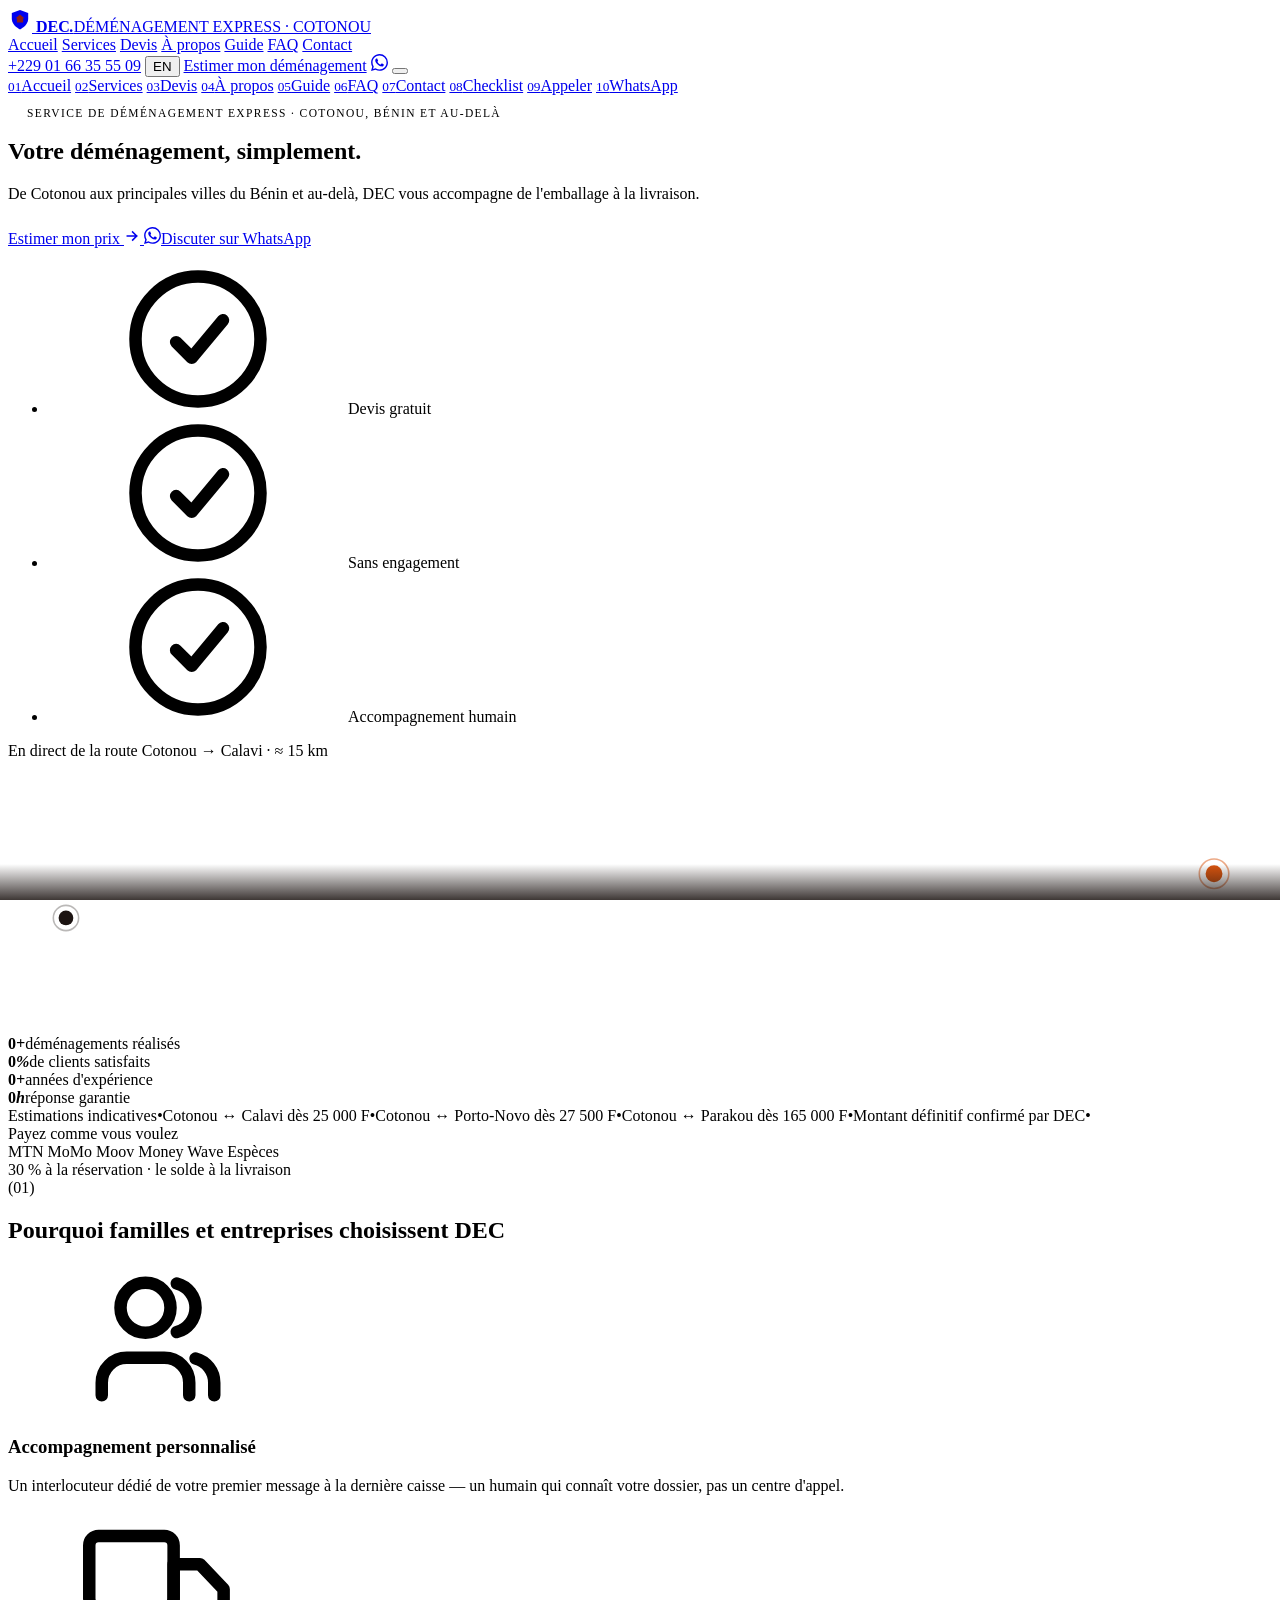
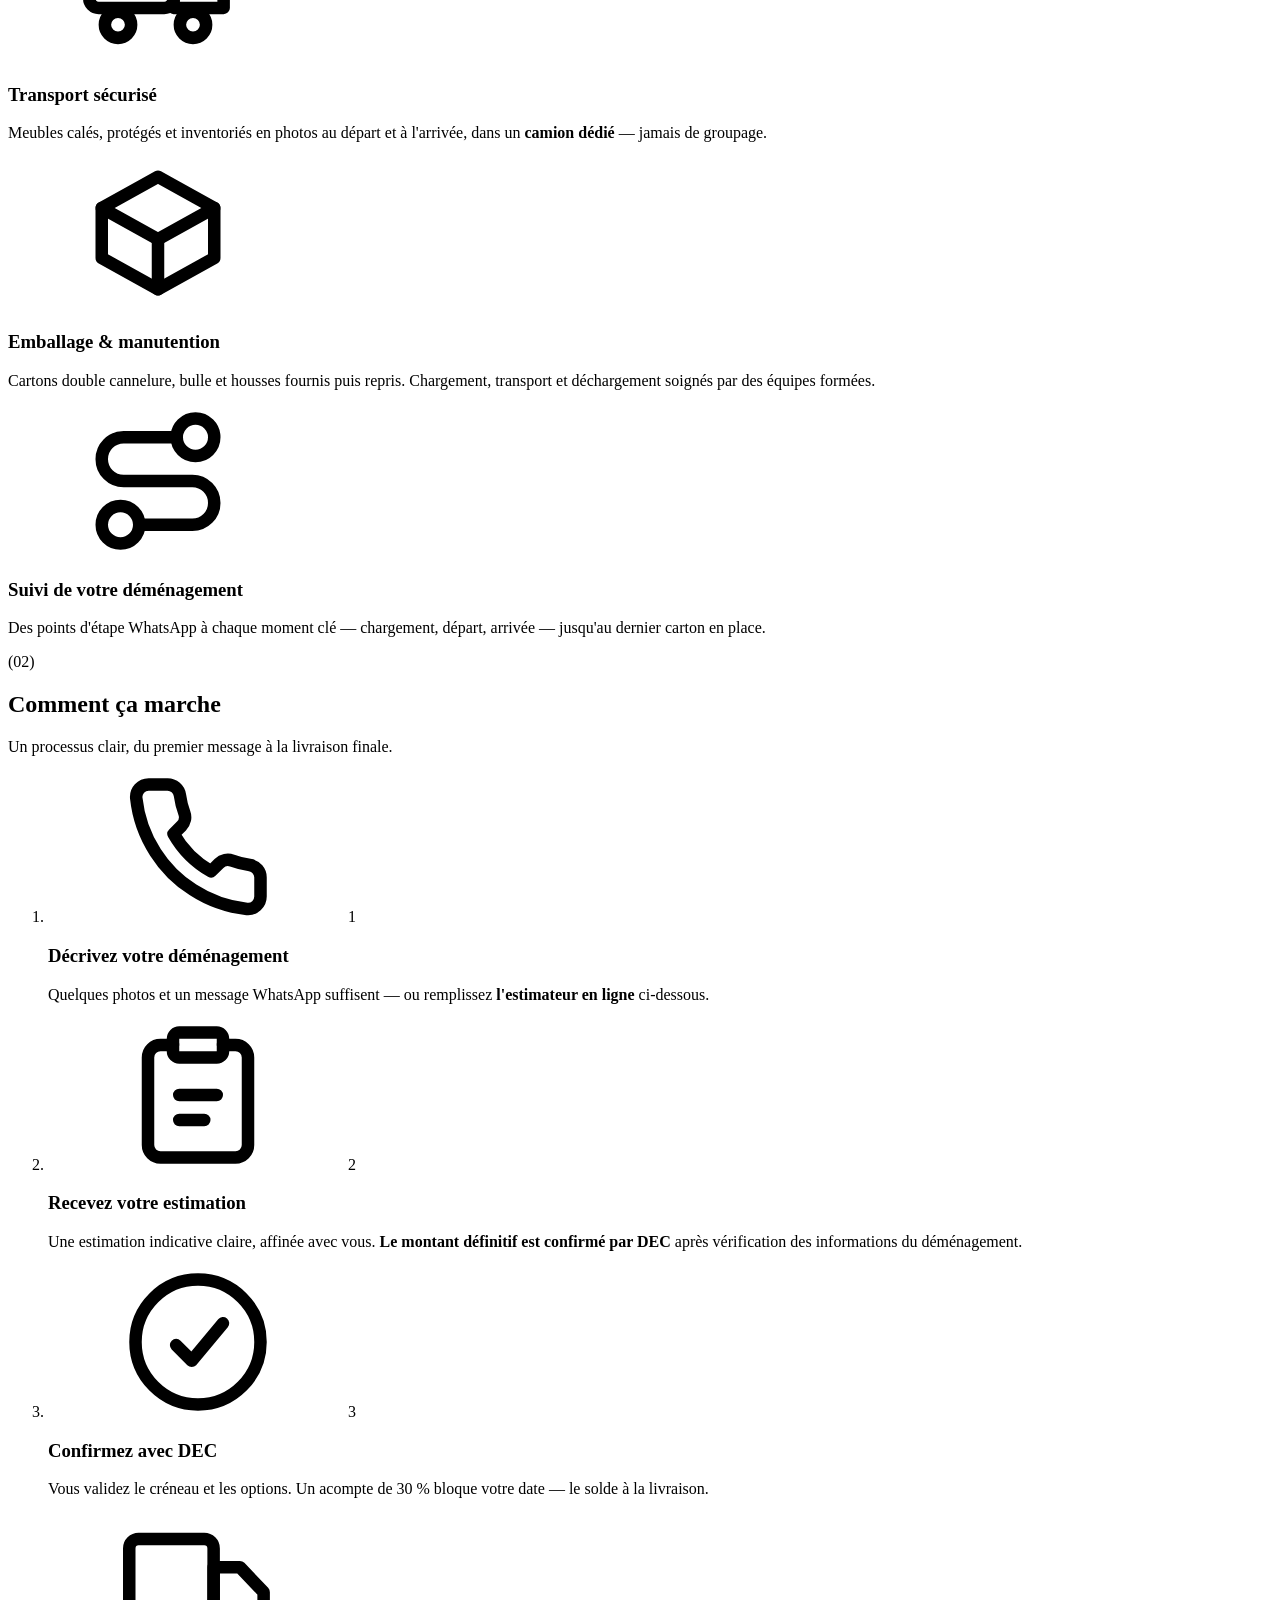
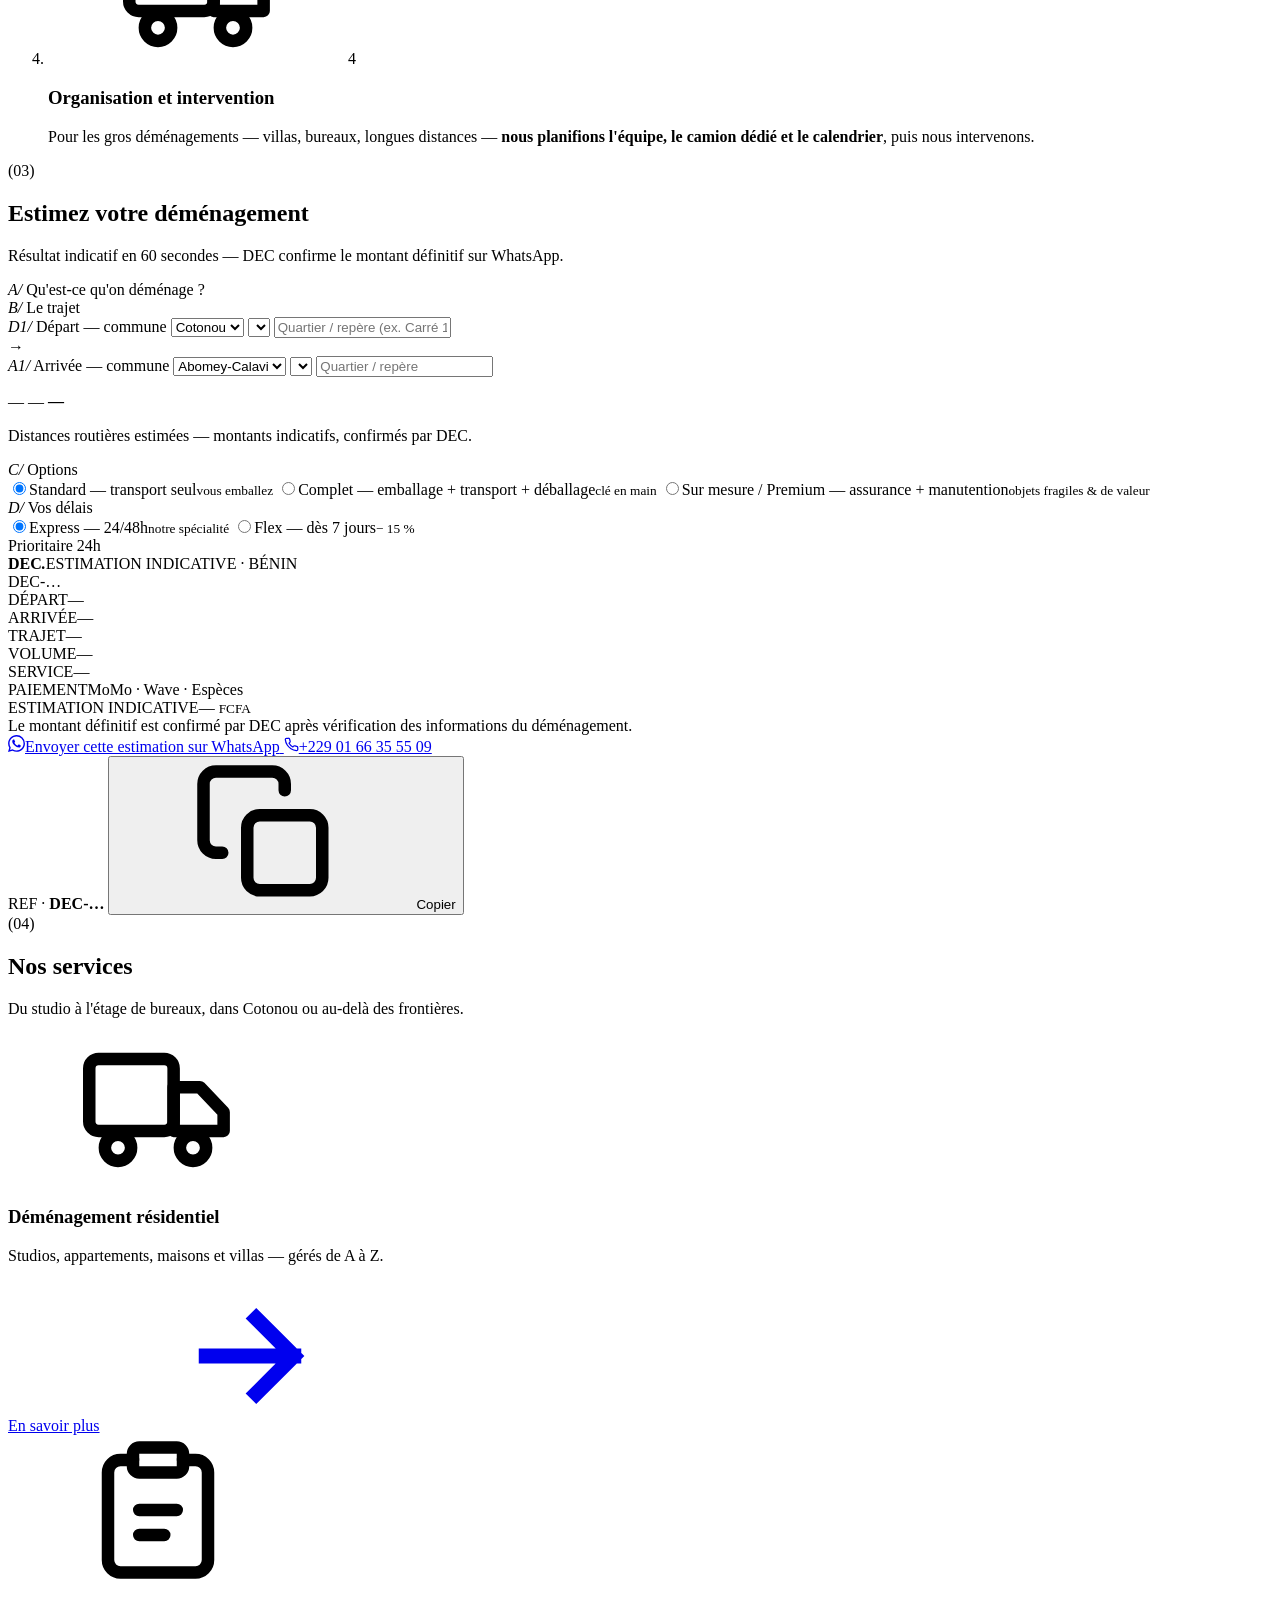
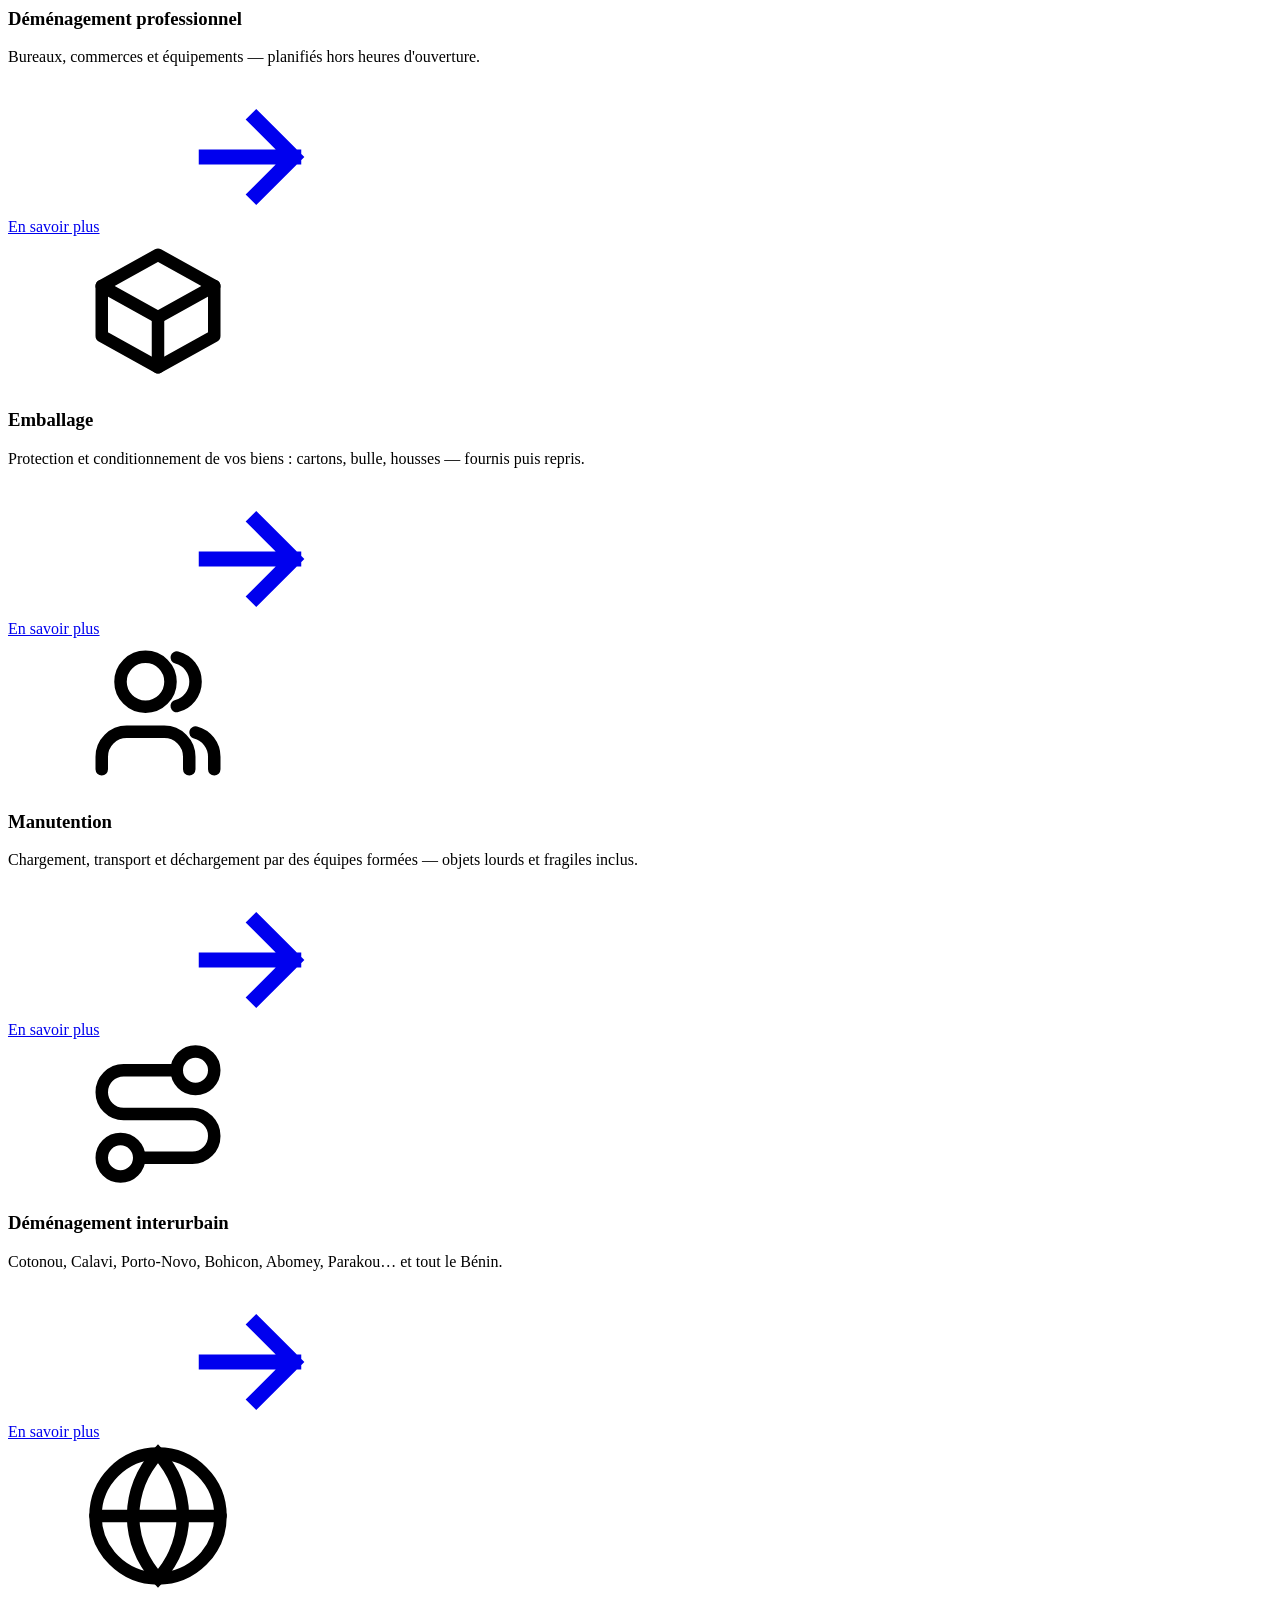
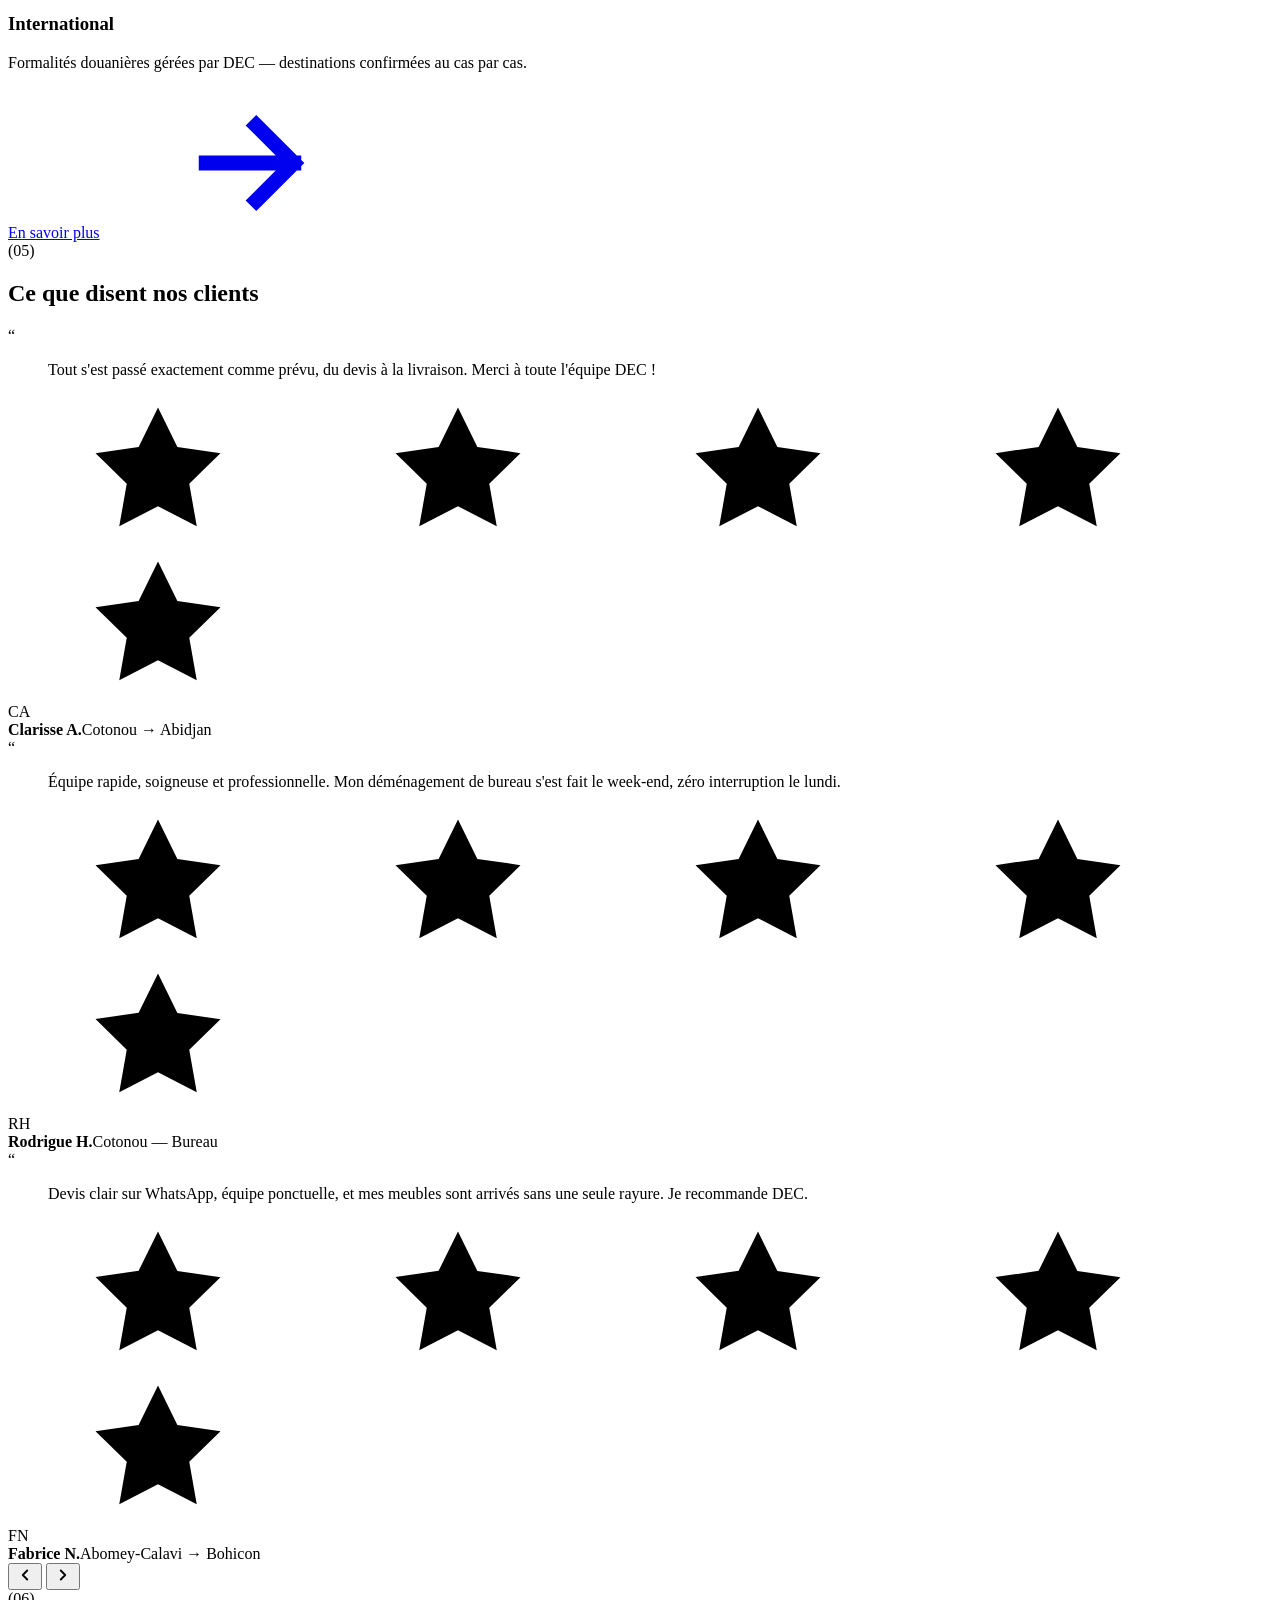
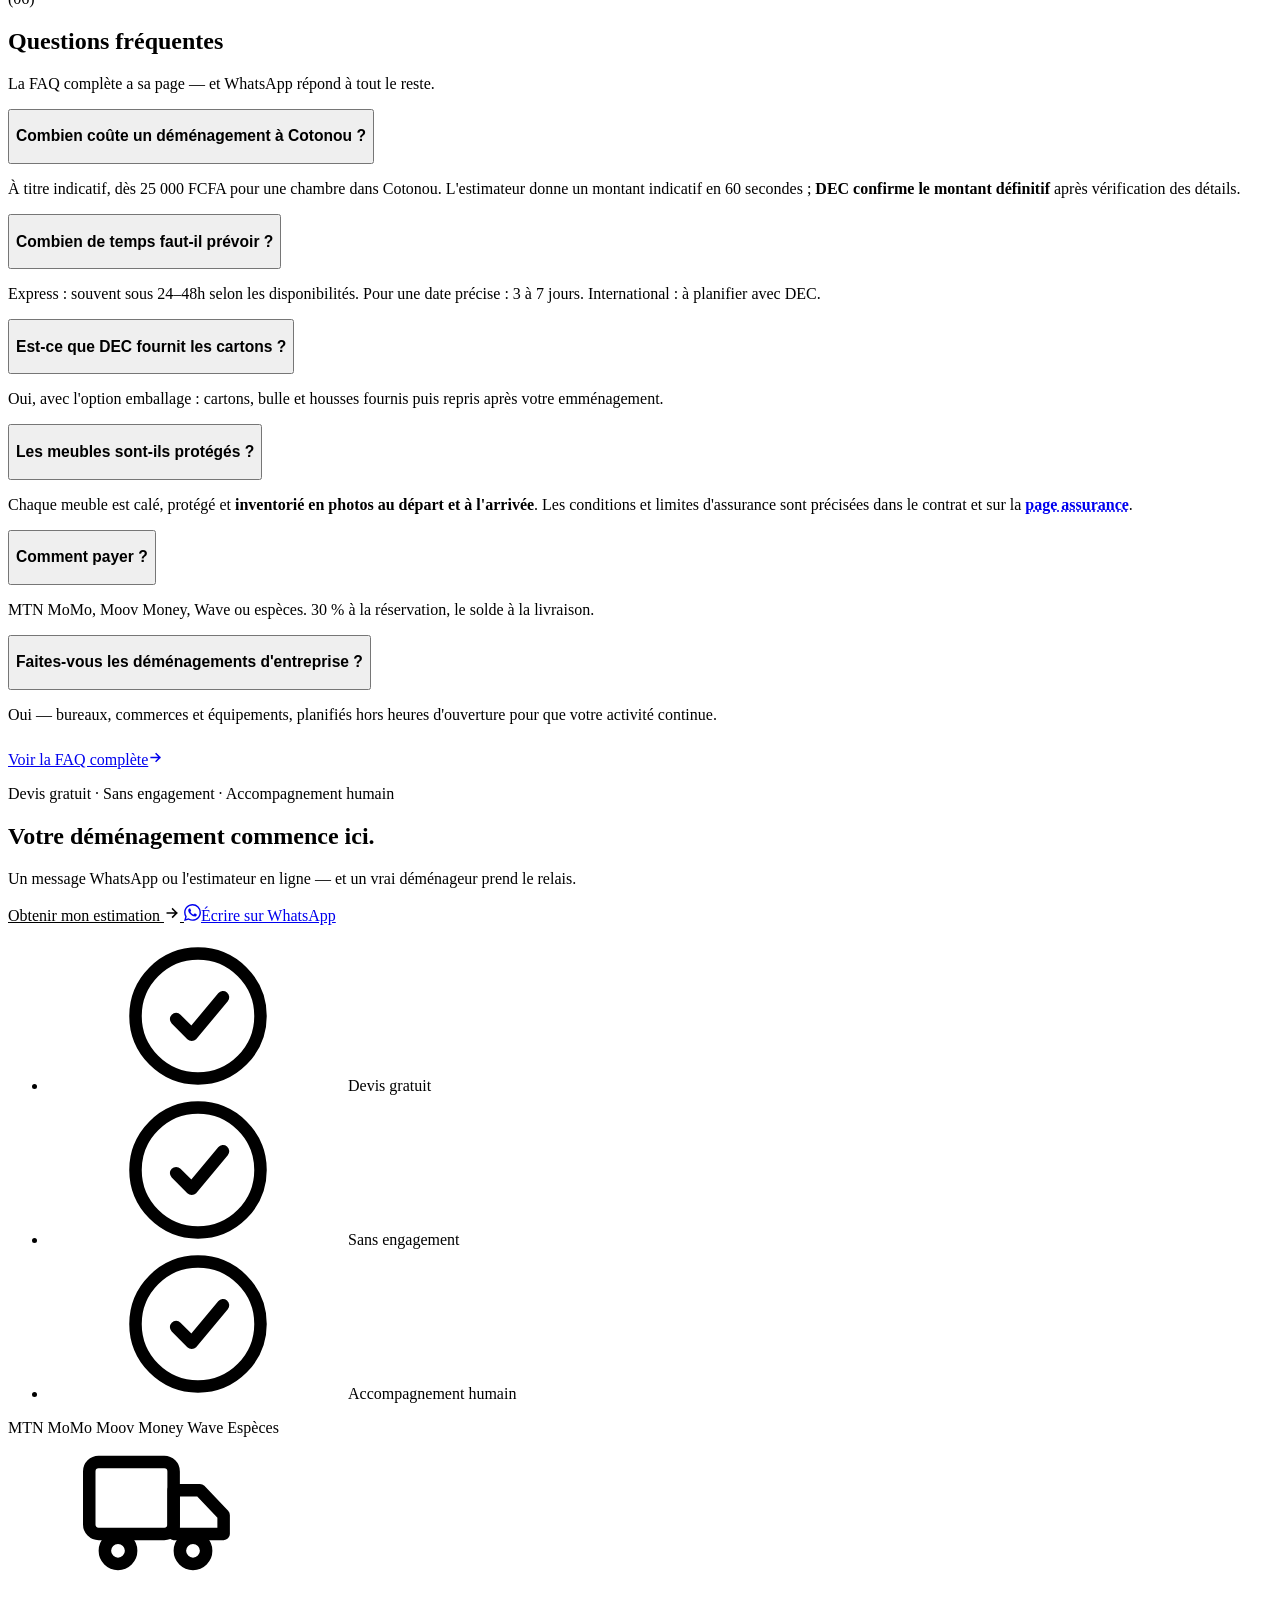
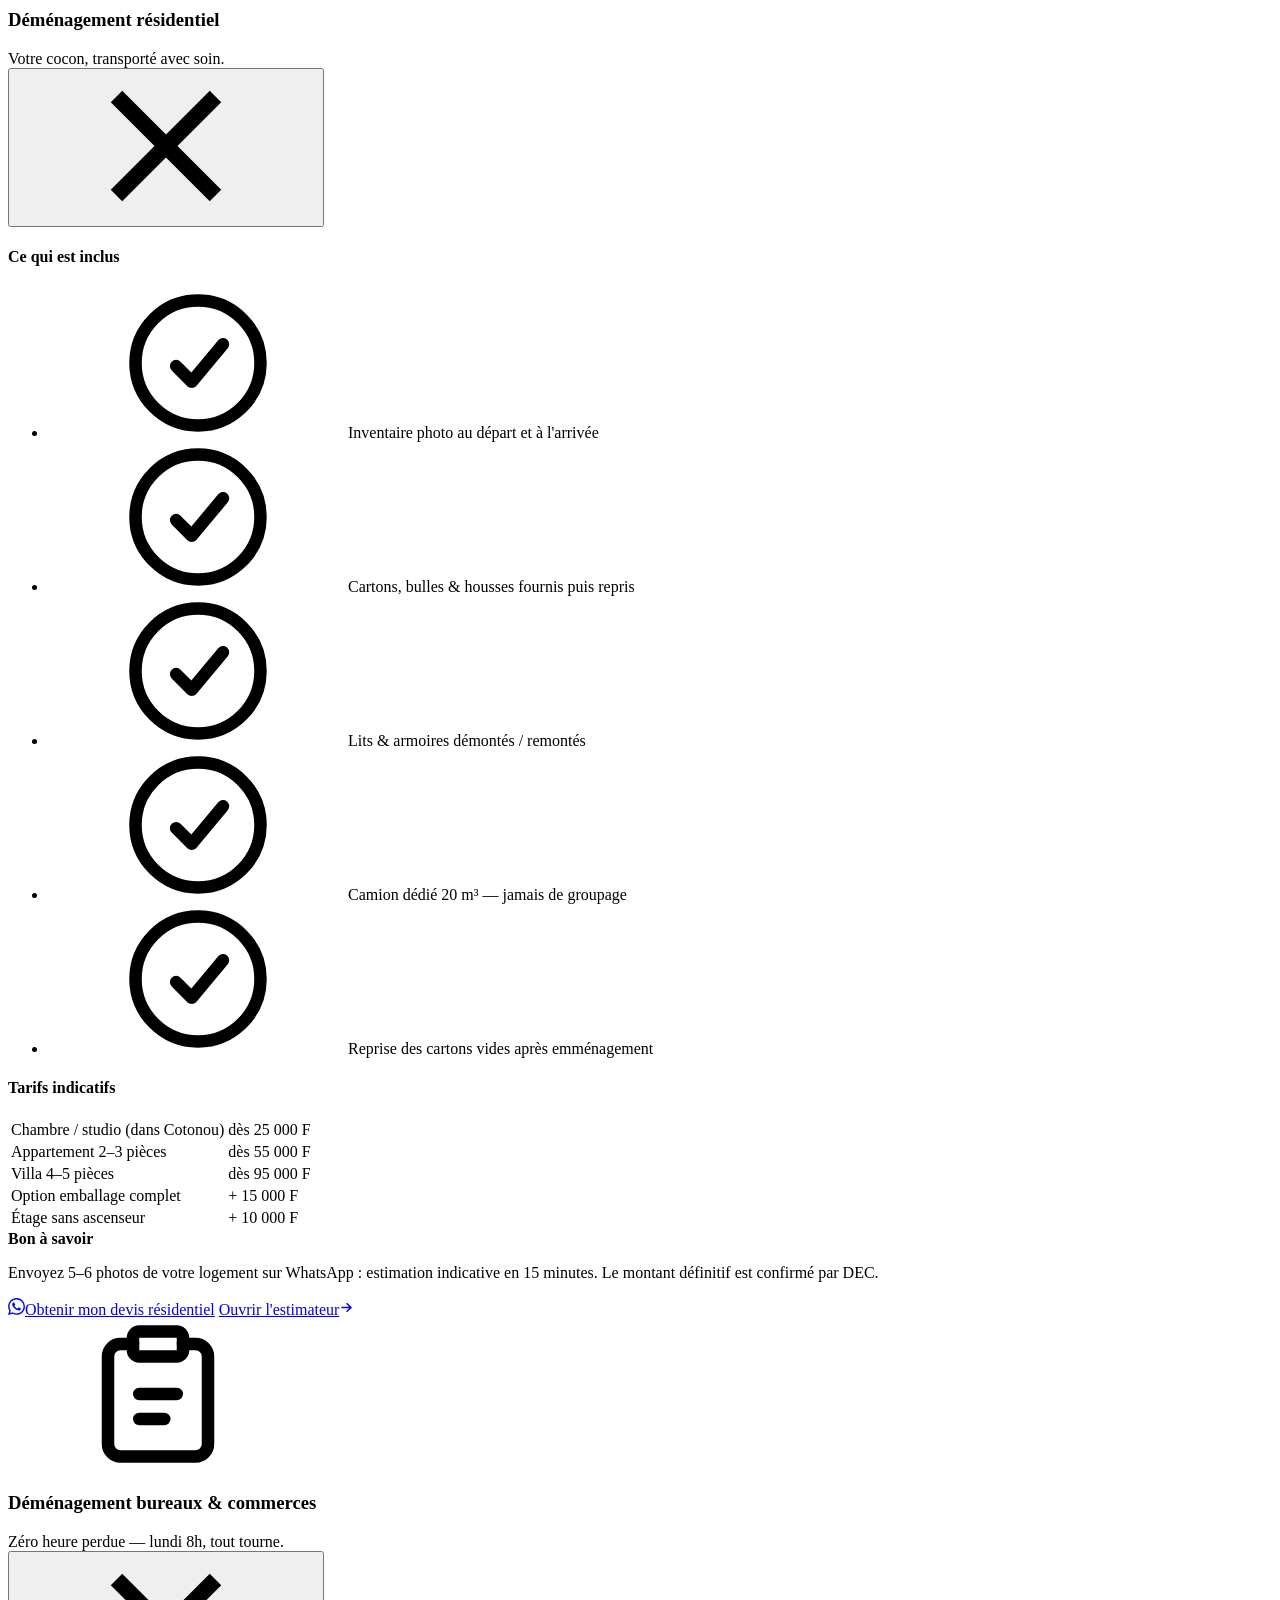
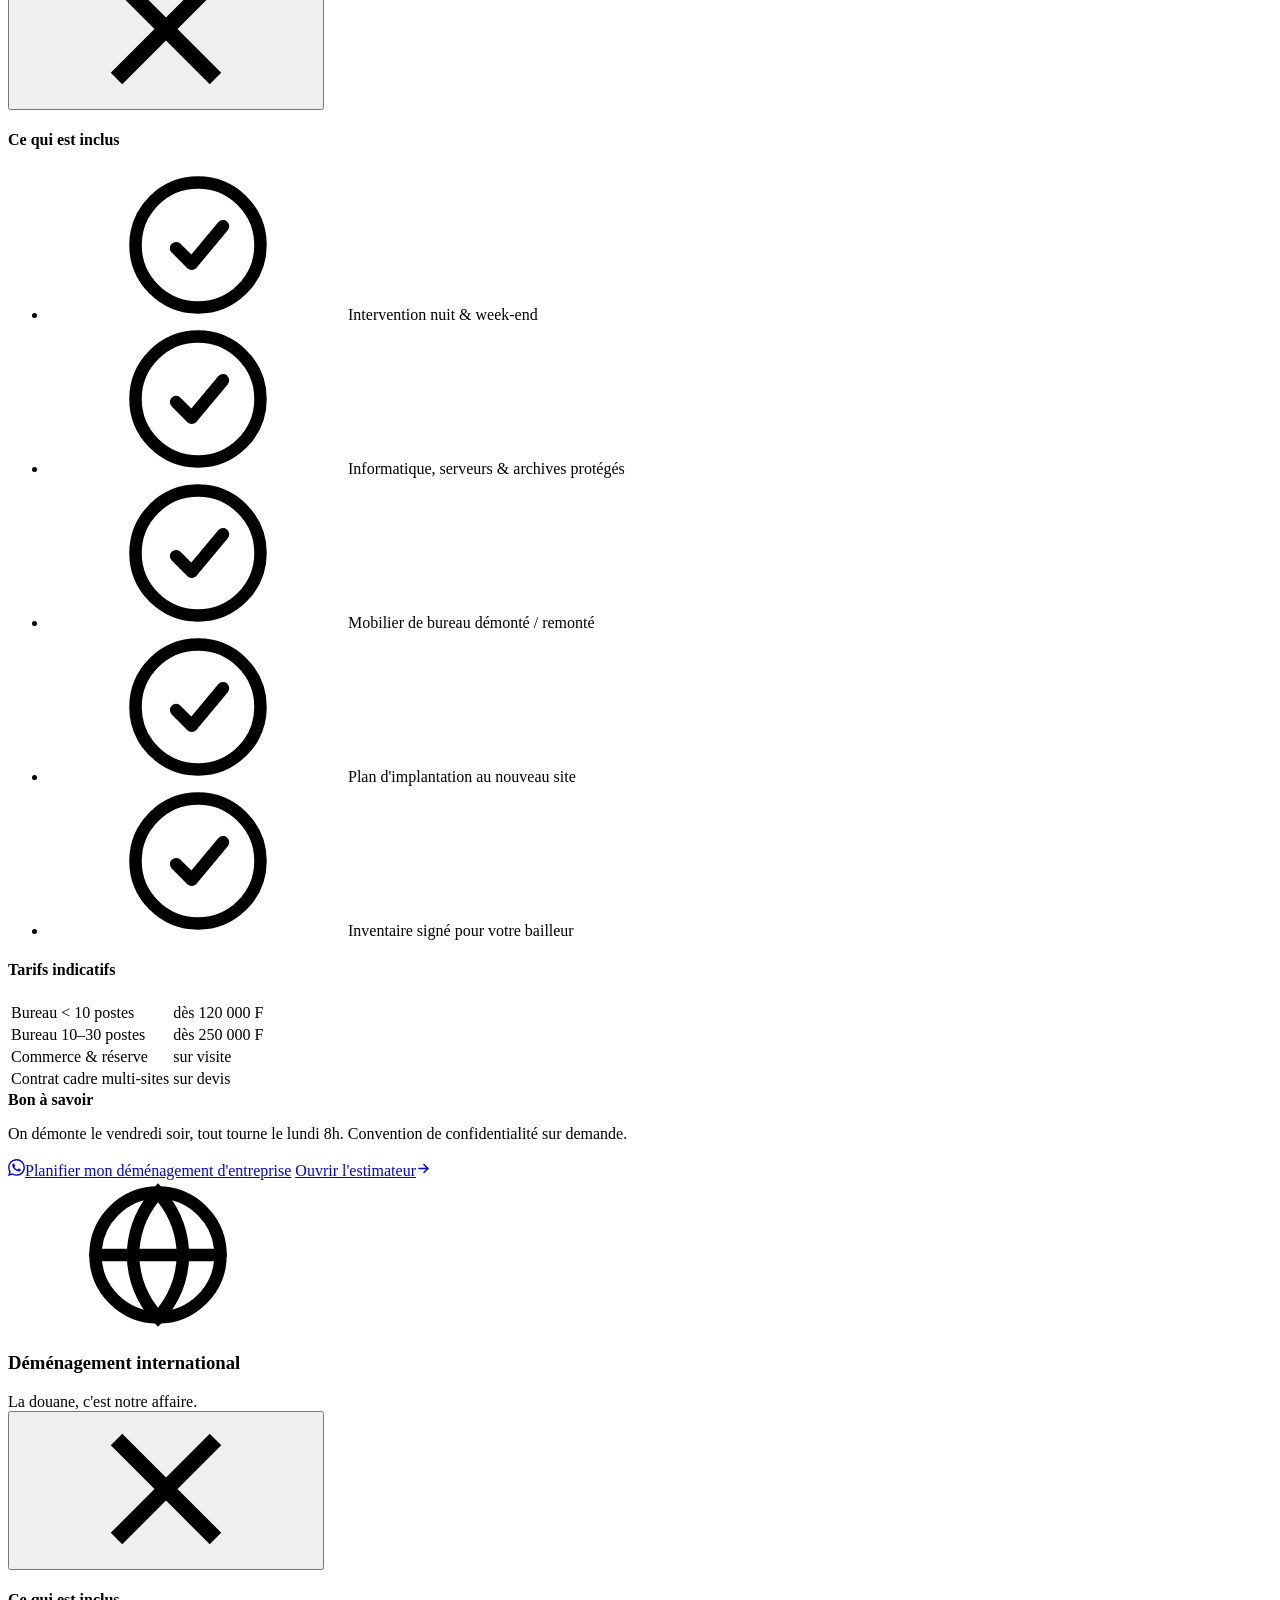
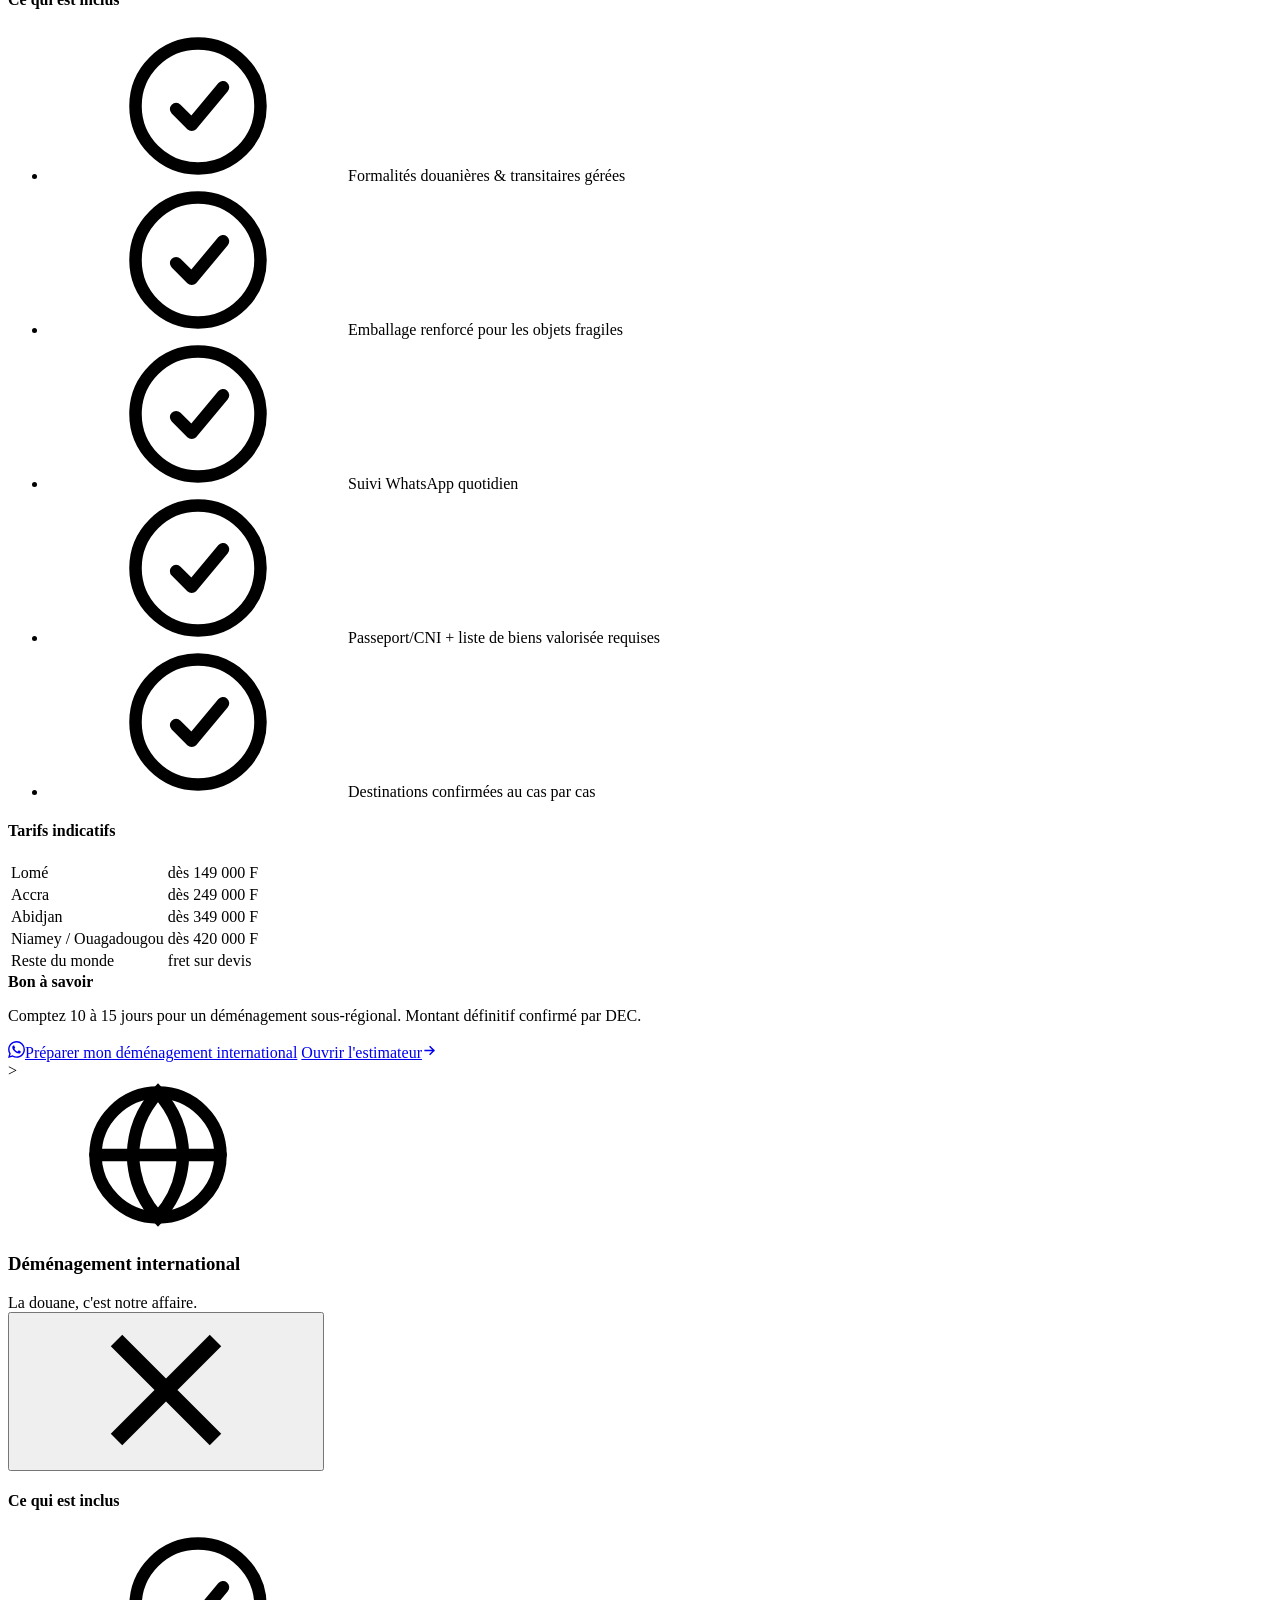
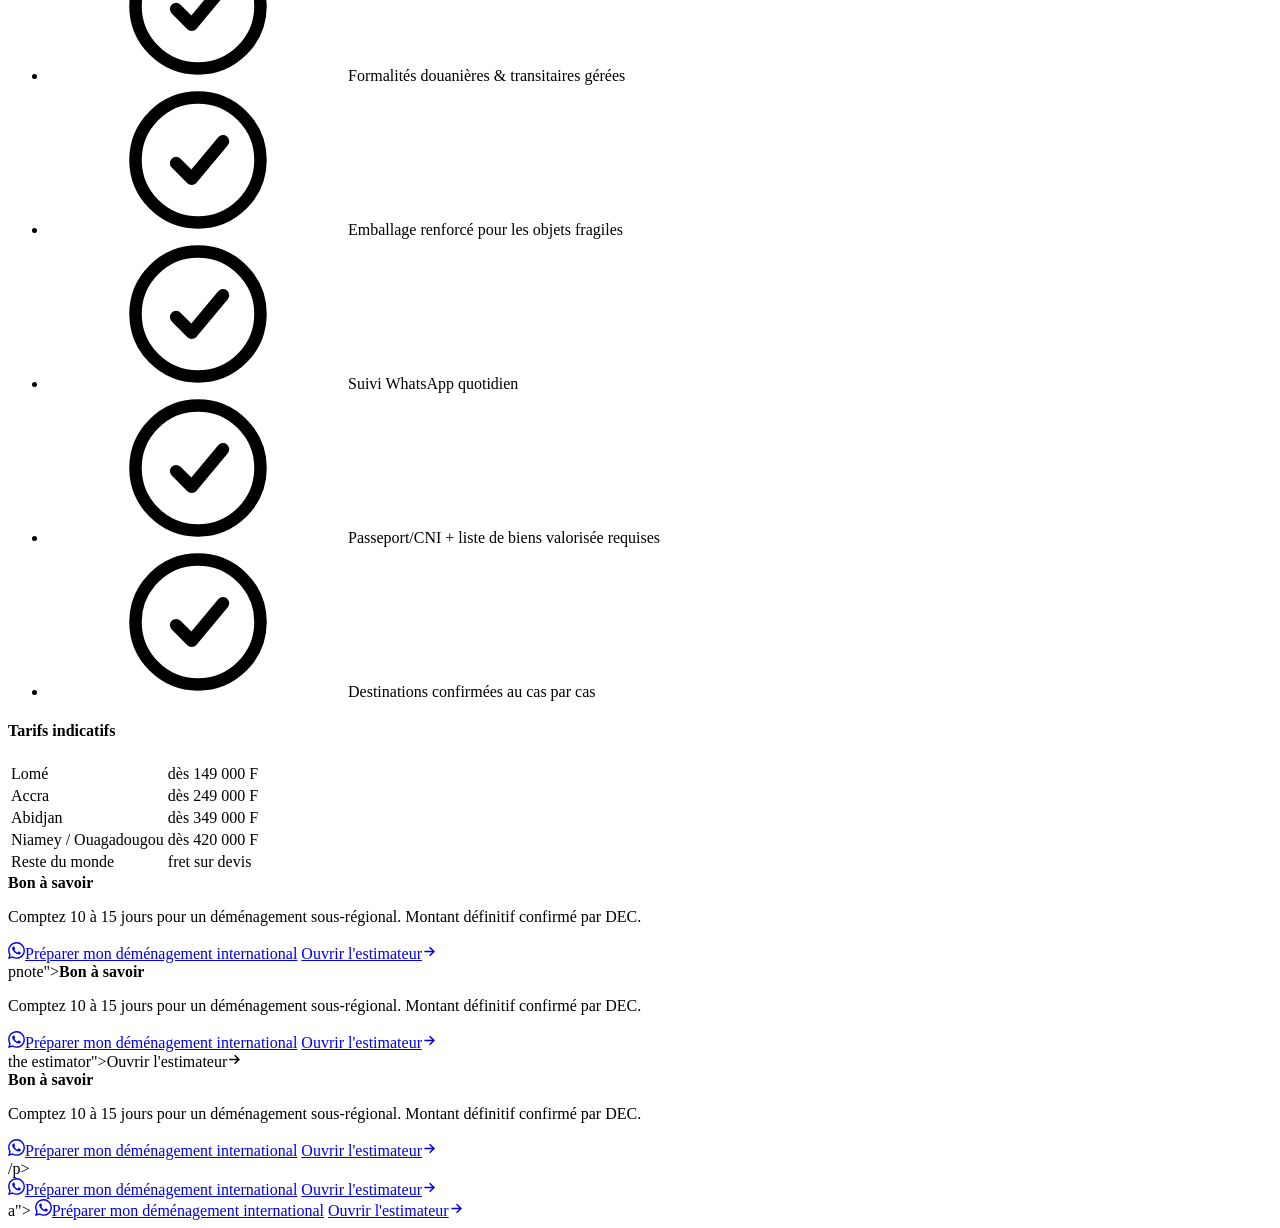
==== index.html @ f9106422 "Add files via upload" ====
<!DOCTYPE html>
<html lang="fr" class="no-js">
<head>
<meta charset="UTF-8">
<meta name="viewport" content="width=device-width, initial-scale=1.0, viewport-fit=cover">
<meta name="theme-color" content="#8C1D18">
<title>DEC — Déménagement Express Cotonou | Devis gratuit sur WhatsApp</title>
<meta name="description" content="Déménagement à Cotonou et dans tout le Bénin : emballage, transport, manutention. Estimation gratuite sur WhatsApp, accompagnement humain de A à Z.">
<!-- TODO_OFFICIEL : remplacer par votre domaine définitif -->
<link rel="canonical" href="https://www.dec-benin.com/">
<meta property="og:type" content="website">
<meta property="og:title" content="DEC — Déménagement Express Cotonou">
<meta property="og:description" content="Votre déménagement, simplement. De Cotonou aux principales villes du Bénin et au-delà — de l'emballage à la livraison.">
<meta property="og:url" content="https://www.dec-benin.com/">
<meta property="og:image" content="https://www.dec-benin.com/assets/images/og-image.jpg">
<meta property="og:locale" content="fr_FR">
<meta name="twitter:card" content="summary_large_image">
<meta name="twitter:title" content="DEC — Déménagement Express Cotonou">
<meta name="twitter:description" content="Votre déménagement, simplement. Estimation gratuite sur WhatsApp.">
<link rel="icon" type="image/svg+xml" href="favicon.svg">
<script>document.documentElement.classList.replace('no-js','js');</script>
<link rel="preconnect" href="https://fonts.googleapis.com">
<link rel="preconnect" href="https://fonts.gstatic.com" crossorigin>
<link href="https://fonts.googleapis.com/css2?family=Fraunces:ital,opsz,wght@0,9..144,500;0,9..144,600;0,9..144,700;1,9..144,500;1,9..144,600&family=Archivo:wght@400;500;600;700&family=Space+Mono:wght@400;700&family=Caveat:wght@600;700&display=swap" rel="stylesheet">
<link rel="stylesheet" href="assets/css/style.css">
<script src="assets/js/config.js"></script>
<script type="application/ld+json">
{
  "@context":"https://schema.org",
  "@type":"MovingCompany",
  "name":"Déménagement Express Cotonou",
  "alternateName":"DEC",
  "url":"https://www.dec-benin.com/",
  "telephone":"+2290166355509",
  "email":"demenagementexpresscotonou@gmail.com",
  "address":{
    "@type":"PostalAddress",
    "streetAddress":"Ilot 292-J, Quartier Togoudo, 03 BP 1782 Jéricho",
    "addressLocality":"Abomey-Calavi",
    "addressCountry":"BJ"
  },
  "areaServed":["Cotonou","Abomey-Calavi","Porto-Novo","Parakou","Bénin"],
  "sameAs":[
    "https://www.facebook.com/demenagementexpresscotonou/",
    "https://www.tiktok.com/@demenagementexpress",
    "https://linkedin.com/company/demenagement-express-cotonou"
  ]
}
</script>
</head>
<body data-page="accueil" data-title-fr="DEC — Déménagement Express Cotonou | Devis gratuit sur WhatsApp">

<div class="progress" id="progressBar" aria-hidden="true"></div>

<!-- Sprite d'icônes -->
<svg width="0" height="0" style="position:absolute" aria-hidden="true">
  <symbol id="ic-wa" viewBox="0 0 24 24"><path fill="currentColor" d="M17.472 14.382c-.297-.149-1.758-.867-2.03-.967-.273-.099-.471-.148-.67.15-.197.297-.767.966-.94 1.164-.173.199-.347.223-.644.075-.297-.15-1.255-.463-2.39-1.475-.883-.788-1.48-1.761-1.653-2.059-.173-.297-.018-.458.13-.606.134-.133.298-.347.446-.52.149-.174.198-.298.298-.497.099-.198.05-.371-.025-.52-.075-.149-.669-1.612-.916-2.207-.242-.579-.487-.5-.669-.51-.173-.008-.371-.01-.57-.01-.198 0-.52.074-.792.372-.272.297-1.04 1.016-1.04 2.479 0 1.462 1.065 2.875 1.213 3.074.149.198 2.096 3.2 5.077 4.487.709.306 1.262.489 1.694.625.712.227 1.36.195 1.871.118.571-.085 1.758-.719 2.006-1.413.248-.694.248-1.289.173-1.413-.074-.124-.272-.198-.57-.347m-5.421 7.403h-.004a9.87 9.87 0 0 1-5.031-1.378l-.361-.214-3.741.982.998-3.648-.235-.374a9.86 9.86 0 0 1-1.51-5.26c.001-5.45 4.436-9.884 9.888-9.884 2.64 0 5.122 1.03 6.988 2.898a9.825 9.825 0 0 1 2.893 6.994c-.003 5.45-4.437 9.884-9.885 9.884m8.413-18.297A11.815 11.815 0 0 0 12.05 0C5.495 0 .16 5.335.157 11.892c0 2.096.547 4.142 1.588 5.945L.057 24l6.305-1.654a11.882 11.882 0 0 0 5.683 1.448h.005c6.554 0 11.89-5.335 11.893-11.893a11.821 11.821 0 0 0-3.48-8.413z"/></symbol>
  <symbol id="ic-truck" viewBox="0 0 24 24"><g fill="none" stroke="currentColor" stroke-width="2" stroke-linecap="round" stroke-linejoin="round"><rect x="1" y="4" width="13.5" height="11.5" rx="1.5"/><path d="M14.5 8.5h4.2l3.8 4v3h-8z"/><circle cx="5.6" cy="18.2" r="2.1"/><circle cx="17.6" cy="18.2" r="2.1"/></g></symbol>
  <symbol id="ic-phone" viewBox="0 0 24 24"><path fill="none" stroke="currentColor" stroke-width="2" stroke-linecap="round" stroke-linejoin="round" d="M22 16.92v3a2 2 0 0 1-2.18 2 19.79 19.79 0 0 1-8.63-3.07 19.5 19.5 0 0 1-6-6A19.79 19.79 0 0 1 2.12 4.18 2 2 0 0 1 4.11 2h3a2 2 0 0 1 2 1.72c.13.96.36 1.9.7 2.81a2 2 0 0 1-.45 2.11L8.09 9.91a16 16 0 0 0 6 6l1.27-1.27a2 2 0 0 1 2.11-.45c.91.34 1.85.57 2.81.7A2 2 0 0 1 22 16.92z"/></symbol>
  <symbol id="ic-shield" viewBox="0 0 24 24"><path fill="none" stroke="currentColor" stroke-width="2" stroke-linecap="round" stroke-linejoin="round" d="M12 21s7.5-3.7 7.5-9.4V5.2L12 2.5 4.5 5.2v6.4C4.5 17.3 12 21 12 21z"/></symbol>
  <symbol id="ic-clock" viewBox="0 0 24 24"><g fill="none" stroke="currentColor" stroke-width="2" stroke-linecap="round"><circle cx="12" cy="12" r="9"/><path d="M12 7v5l3 2"/></g></symbol>
  <symbol id="ic-clip" viewBox="0 0 24 24"><g fill="none" stroke="currentColor" stroke-width="2" stroke-linecap="round" stroke-linejoin="round"><rect x="8" y="2" width="8" height="4" rx="1"/><path d="M16 4h2a2 2 0 0 1 2 2v14a2 2 0 0 1-2 2H6a2 2 0 0 1-2-2V6a2 2 0 0 1 2-2h2"/><path d="M9 12h6M9 16h4"/></g></symbol>
  <symbol id="ic-check" viewBox="0 0 24 24"><g fill="none" stroke="currentColor" stroke-width="2" stroke-linecap="round" stroke-linejoin="round"><circle cx="12" cy="12" r="10"/><path d="m8.5 12.5 2.5 2.5 5-6"/></g></symbol>
  <symbol id="ic-globe" viewBox="0 0 24 24"><g fill="none" stroke="currentColor" stroke-width="2" stroke-linecap="round"><circle cx="12" cy="12" r="10"/><path d="M2 12h20"/><path d="M12 2a15.3 15.3 0 0 1 4 10 15.3 15.3 0 0 1-4 10 15.3 15.3 0 0 1-4-10 15.3 15.3 0 0 1 4-10z"/></g></symbol>
  <symbol id="ic-box" viewBox="0 0 24 24"><g fill="none" stroke="currentColor" stroke-width="2" stroke-linecap="round" stroke-linejoin="round"><path d="M21 8 12 3 3 8v8l9 5 9-5z"/><path d="m3 8 9 5 9-5"/><path d="M12 13v8"/></g></symbol>
  <symbol id="ic-star" viewBox="0 0 24 24"><path fill="currentColor" d="m12 2 3.1 6.3 6.9 1-5 4.9 1.2 6.8-6.2-3.2-6.2 3.2 1.2-6.8-5-4.9 6.9-1z"/></symbol>
  <symbol id="ic-fb" viewBox="0 0 24 24"><path fill="none" stroke="currentColor" stroke-width="2" stroke-linecap="round" stroke-linejoin="round" d="M18 2h-3a5 5 0 0 0-5 5v3H7v4h3v8h4v-8h3l1-4h-4V7a1 1 0 0 1 1-1h3z"/></symbol>
  <symbol id="ic-tiktok" viewBox="0 0 24 24"><path fill="currentColor" d="M16.6 5.82A4.28 4.28 0 0 1 15.54 3h-3.09v12.4a2.59 2.59 0 1 1-2.59-2.59c.27 0 .53.04.77.12V9.77a5.76 5.76 0 0 0-.77-.05 5.66 5.66 0 1 0 5.66 5.66V9.01a7.35 7.35 0 0 0 4.3 1.38V7.3a4.28 4.28 0 0 1-3.22-1.48z"/></symbol>
  <symbol id="ic-in" viewBox="0 0 24 24"><g fill="none" stroke="currentColor" stroke-width="2" stroke-linecap="round" stroke-linejoin="round"><path d="M16 8a6 6 0 0 1 6 6v7h-4v-7a2 2 0 0 0-4 0v7h-4V8h4v2"/><rect x="2" y="9" width="4" height="12"/><circle cx="4" cy="4" r="2"/></g></symbol>
  <symbol id="ic-arr" viewBox="0 0 24 24"><path fill="none" stroke="currentColor" stroke-width="2.4" stroke-linecap="square" d="M5 12h14M13 6l6 6-6 6"/></symbol>
  <symbol id="ic-arl" viewBox="0 0 24 24"><path fill="none" stroke="currentColor" stroke-width="2.4" stroke-linecap="square" d="M19 12H5M11 6l-6 6 6 6"/></symbol>
  <symbol id="ic-pin" viewBox="0 0 24 24"><g fill="none" stroke="currentColor" stroke-width="2" stroke-linecap="round" stroke-linejoin="round"><path d="M21 10c0 7-9 13-9 13s-9-6-9-13a9 9 0 0 1 18 0z"/><circle cx="12" cy="10" r="3"/></g></symbol>
  <symbol id="ic-mail" viewBox="0 0 24 24"><g fill="none" stroke="currentColor" stroke-width="2" stroke-linecap="round" stroke-linejoin="round"><rect x="2" y="4" width="20" height="16" rx="2"/><path d="m22 7-10 6L2 7"/></g></symbol>
  <symbol id="ic-copy" viewBox="0 0 24 24"><g fill="none" stroke="currentColor" stroke-width="2" stroke-linecap="round" stroke-linejoin="round"><rect x="9" y="9" width="12" height="12" rx="2"/><path d="M5 15H4a2 2 0 0 1-2-2V4a2 2 0 0 1 2-2h9a2 2 0 0 1 2 2v1"/></g></symbol>
  <symbol id="ic-x" viewBox="0 0 24 24"><path fill="none" stroke="currentColor" stroke-width="2.6" stroke-linecap="square" d="M5 5l14 14M19 5L5 19"/></symbol>
  <symbol id="ic-users" viewBox="0 0 24 24"><g fill="none" stroke="currentColor" stroke-width="2" stroke-linecap="round" stroke-linejoin="round"><path d="M17 21v-2a4 4 0 0 0-4-4H7a4 4 0 0 0-4 4v2"/><circle cx="10" cy="7" r="4"/><path d="M21 21v-2a4 4 0 0 0-3-3.87"/><path d="M15 3.13a4 4 0 0 1 0 7.75"/></g></symbol>
  <symbol id="ic-route" viewBox="0 0 24 24"><g fill="none" stroke="currentColor" stroke-width="2" stroke-linecap="round" stroke-linejoin="round"><circle cx="6" cy="19" r="3"/><path d="M9 19h8.5a3.5 3.5 0 0 0 0-7h-11a3.5 3.5 0 0 1 0-7H15"/><circle cx="18" cy="5" r="3"/></g></symbol>
</svg>

<!-- ============ HEADER EN DUR ============ -->
<header class="site-head" id="siteHeader">
  <div class="wrap head-in">
    <a class="logo" href="index.html" aria-label="DEC — accueil">
      <span class="logo-tile"><svg class="ico" style="width:24px;height:24px" viewBox="0 0 24 24" aria-hidden="true"><path fill="currentColor" d="M12 21.5S3.8 17.4 3.8 11V4.9L12 2l8.2 2.9V11c0 6.4-8.2 10.5-8.2 10.5z"/><path fill="#8C1D18" d="M12 6.5 7.5 10.2h1.4v4.3h6.2v-4.3h1.4L12 6.5z"/></svg></span>
      <span class="logo-txt"><b>DEC<i>.</i></b><span data-en="EXPRESS MOVING · COTONOU">DÉMÉNAGEMENT EXPRESS · COTONOU</span></span>
    </a>
    <nav class="main-nav" aria-label="Navigation principale">
      <a href="index.html" class="on" data-en="Home">Accueil</a>
      <a href="services.html" data-en="Services">Services</a>
      <a href="devis.html" data-en="Quote">Devis</a>
      <a href="a-propos.html" data-en="About">À propos</a>
      <a href="organiser.html" data-en="Guide">Guide</a>
      <a href="faq.html" data-en="FAQ">FAQ</a>
      <a href="contact.html" data-en="Contact">Contact</a>
    </nav>
    <div class="head-right">
      <a class="head-tel" href="tel:+2290166355509">+229 01 66 35 55 09</a>
      <button class="lang-btn" id="langBtn" aria-label="Switch language / Changer de langue">EN</button>
      <a class="btn btn-solid btn-head" href="devis.html" data-en="Estimate my move">Estimer mon déménagement</a>
      <a class="btn btn-wa btn-head" data-wa-generic target="_blank" rel="noopener" href="#" aria-label="WhatsApp"><svg class="ico" style="width:17px;height:17px"><use href="#ic-wa"/></svg></a>
      <button class="burger" id="burger" aria-label="Ouvrir le menu" aria-expanded="false"><i></i><i></i></button>
    </div>
  </div>
</header>

<nav class="mobile-nav" id="mobileNav" aria-label="Menu mobile">
  <a href="index.html"><small>01</small><span data-en="Home">Accueil</span></a>
  <a href="services.html"><small>02</small><span data-en="Services">Services</span></a>
  <a href="devis.html"><small>03</small><span data-en="Quote">Devis</span></a>
  <a href="a-propos.html"><small>04</small><span data-en="About">À propos</span></a>
  <a href="organiser.html"><small>05</small><span data-en="Guide">Guide</span></a>
  <a href="faq.html"><small>06</small>FAQ</a>
  <a href="contact.html"><small>07</small><span data-en="Contact">Contact</span></a>
  <a href="checklist.html"><small>08</small><span data-en="Checklist">Checklist</span></a>
  <a href="tel:+2290166355509"><small>09</small><span data-en="Call">Appeler</span></a>
  <a data-wa-generic target="_blank" rel="noopener" href="#"><small>10</small>WhatsApp</a>
</nav>

<main id="main">

<!-- ============ HERO ============ -->
<section class="hero" id="accueil">
  <div class="wrap">
    <p class="kicker rv load" style="display:flex;align-items:center;gap:10px;font-family:var(--mono);font-size:11.5px;letter-spacing:.12em;text-transform:uppercase;color:var(--ink-soft)">
      <span style="width:9px;height:9px;border-radius:50%;background:var(--green);flex:none" aria-hidden="true"></span>
      <span data-en="Express moving service · Cotonou, Benin and beyond">Service de déménagement express · Cotonou, Bénin et au-delà</span>
    </p>
    <h1 class="rv load" style="--d:.06s" data-en="Your move, simply.">Votre déménagement, <span class="accent">simplement.</span></h1>
    <p class="hero-sub rv load" style="--d:.12s" data-en="From Cotonou to the main cities of Benin and beyond, DEC supports you from packing to delivery.">De Cotonou aux principales villes du Bénin et au-delà, DEC vous accompagne de l'emballage à la livraison.</p>

    <!-- TODO_OFFICIEL : vraie photo → assets/images/hero.webp 📸 Photo à fournir — assets/images/hero.webp -->
    <figure class="hero-media rv load" style="--d:.18s;background:var(--brand-soft);margin-top:24px">
      <img src="assets/images/hero.webp"
           alt="Équipe DEC de Déménagement Express Cotonou en train de charger des cartons dans un camion"
           width="1200" height="675" loading="eager"
           onerror="this.remove()">
      <figcaption style="position:absolute;left:0;right:0;bottom:0;background:linear-gradient(transparent,rgba(28,20,18,.85));color:#fff;font-family:var(--mono);font-size:11px;letter-spacing:.08em;text-transform:uppercase;padding:26px 14px 10px"></figcaption>
    </figure>

    <div class="cta-row rv load" style="--d:.24s">
      <a class="btn btn-solid" href="#devis" data-en="Estimate my price">Estimer mon prix
        <svg class="ico" style="width:16px;height:16px"><use href="#ic-arr"/></svg>
      </a>
      <a class="btn btn-wa" data-wa-generic target="_blank" rel="noopener" href="#">
        <svg class="ico" style="width:17px;height:17px"><use href="#ic-wa"/></svg><span data-en="Chat on WhatsApp">Discuter sur WhatsApp</span>
      </a>
    </div>
    <ul class="reassure rv load" style="--d:.3s">
      <li><svg class="ico"><use href="#ic-check"/></svg><span data-en="Free quote">Devis gratuit</span></li>
      <li><svg class="ico"><use href="#ic-check"/></svg><span data-en="No commitment">Sans engagement</span></li>
      <li><svg class="ico"><use href="#ic-check"/></svg><span data-en="Human support">Accompagnement humain</span></li>
    </ul>
  </div>

  <div class="hero-route">
    <div class="wrap route-cap">
      <span data-en="Live from the road">En direct de la route</span>
      <span>Cotonou → Calavi · ≈ 15 km</span>
    </div>
    <svg class="route" viewBox="0 0 1200 215" fill="none" aria-hidden="true">
      <path id="routeLine" d="M55 150 C 250 40, 430 195, 645 118 C 790 68, 960 56, 1145 108"/>
      <path id="routePaint" d="M55 150 C 250 40, 430 195, 645 118 C 790 68, 960 56, 1145 108" stroke-dasharray="0 99999"/>
      <circle cx="55" cy="150" r="7" fill="#1C1412"/><circle cx="55" cy="150" r="12" stroke="#1C1412" stroke-width="1.5" opacity=".3"/>
      <circle cx="1145" cy="108" r="8" fill="#D9540E"/><circle cx="1145" cy="108" r="14" stroke="#D9540E" stroke-width="1.5" opacity=".5"/>
      <text class="route-lab" x="55" y="182" text-anchor="middle">COTONOU</text>
      <text class="route-lab" x="1145" y="82" text-anchor="middle">CALAVI</text>
      <g id="truckG">
        <rect class="tk-box" x="-38" y="-32" width="46" height="34" rx="3"/>
        <text x="-30" y="-11" font-family="Space Mono, monospace" font-size="11" font-weight="700" fill="#FFFFFF">DEC</text>
        <path class="tk-box" d="M8 -18 h15 l13 13 v7 h-28 z"/>
        <path class="tk-glass" d="M13 -15 h8 l7 8 h-15 z"/>
        <circle class="tk-box" cx="-24" cy="7" r="8"/><circle class="tk-hub" cx="-24" cy="7" r="3"/>
        <circle class="tk-box" cx="22" cy="7" r="8"/><circle class="tk-hub" cx="22" cy="7" r="3"/>
      </g>
    </svg>
  </div>
</section>

<!-- ============ CHIFFRES ============ -->
<div class="stats" style="margin-top:clamp(24px,3.5vw,44px)">
  <div class="wrap stats-grid">
    <div class="stat rv"><b><span class="cnt" data-count="2500">0</span><em>+</em></b><span data-en="moves completed">déménagements réalisés</span></div>
    <div class="stat rv" style="--d:.08s"><b><span class="cnt" data-count="98">0</span><em>%</em></b><span data-en="satisfied clients">de clients satisfaits</span></div>
    <div class="stat rv" style="--d:.16s"><b><span class="cnt" data-count="15">0</span><em>+</em></b><span data-en="years of experience">années d'expérience</span></div>
    <div class="stat rv" style="--d:.24s"><b><span class="cnt" data-count="24">0</span><em>h</em></b><span data-en="guaranteed reply">réponse garantie</span></div>
  </div>
</div>

<!-- ============ TARIFS INDICATIFS ============ -->
<div class="tape-outer" aria-hidden="true">
  <div class="tape">
    <div class="tape-track" id="tapeTrack">
      <span><span data-en="Indicative estimates">Estimations indicatives</span><i>•</i><span data-en="Cotonou ↔ Calavi from 25,000 F">Cotonou ↔ Calavi dès 25 000 F</span><i>•</i><span data-en="Cotonou ↔ Porto-Novo from 27,500 F">Cotonou ↔ Porto-Novo dès 27 500 F</span><i>•</i><span data-en="Cotonou ↔ Parakou from 165,000 F">Cotonou ↔ Parakou dès 165 000 F</span><i>•</i><span data-en="Definitive amount confirmed by DEC">Montant définitif confirmé par DEC</span><i>•</i></span>
    </div>
  </div>
</div>

<!-- ============ PAIEMENTS ============ -->
<div class="pays">
  <div class="wrap pays-in">
    <span class="pays-lab" data-en="Pay your way">Payez comme vous voulez</span>
    <div class="chips">
      <span class="chip"><i class="d-gold"></i>MTN MoMo</span>
      <span class="chip"><i class="d-blue"></i>Moov Money</span>
      <span class="chip"><i class="d-cyan"></i>Wave</span>
      <span class="chip"><i class="d-green"></i><span data-en="Cash">Espèces</span></span>
    </div>
    <span class="pays-note" data-en="30% to book · balance on delivery">30 % à la réservation · le solde à la livraison</span>
  </div>
</div>

<!-- ============ (01) CONFIANCE ============ -->
<section class="sec" id="confiance">
  <div class="wrap">
    <div class="sec-head rv">
      <span class="sec-num">(01)</span>
      <h2 data-en="Why families and companies choose DEC">Pourquoi familles et entreprises choisissent DEC</h2>
    </div>
    <div class="why-grid">
      <article class="why rv">
        <span class="why-ico"><svg class="ico"><use href="#ic-users"/></svg></span>
        <h3 data-en="Personal support">Accompagnement personnalisé</h3>
        <p data-en="One dedicated contact from your first message to the last box — a human who knows your file, not a call centre.">Un interlocuteur dédié de votre premier message à la dernière caisse — un humain qui connaît votre dossier, pas un centre d'appel.</p>
      </article>
      <article class="why rv" style="--d:.06s">
        <span class="why-ico"><svg class="ico"><use href="#ic-truck"/></svg></span>
        <h3 data-en="Secure transport">Transport sécurisé</h3>
        <p data-en="Furniture padded, secured and inventoried in photos at pickup and delivery, in a <b>dedicated truck</b> — never groupage.">Meubles calés, protégés et inventoriés en photos au départ et à l'arrivée, dans un <b>camion dédié</b> — jamais de groupage.</p>
      </article>
      <article class="why rv" style="--d:.12s">
        <span class="why-ico"><svg class="ico"><use href="#ic-box"/></svg></span>
        <h3 data-en="Packing &amp; handling">Emballage &amp; manutention</h3>
        <p data-en="Double-wall boxes, bubble wrap and covers provided then collected. Careful loading, transport and unloading by trained crews.">Cartons double cannelure, bulle et housses fournis puis repris. Chargement, transport et déchargement soignés par des équipes formées.</p>
      </article>
      <article class="why rv" style="--d:.18s">
        <span class="why-ico"><svg class="ico"><use href="#ic-route"/></svg></span>
        <h3 data-en="Move tracking">Suivi de votre déménagement</h3>
        <p data-en="WhatsApp updates at each step — loading, departure, arrival — until the last box is in place.">Des points d'étape WhatsApp à chaque moment clé — chargement, départ, arrivée — jusqu'au dernier carton en place.</p>
      </article>
    </div>
  </div>
</section>

<!-- ============ (02) MÉTHODE ============ -->
<section class="sec terrain" id="methode">
  <div class="wrap">
    <div class="sec-head rv">
      <span class="sec-num">(02)</span>
      <h2 data-en="How it works">Comment ça marche</h2>
      <p class="sec-note" data-en="A clear process, from your first message to the final delivery.">Un processus clair, du premier message à la livraison finale.</p>
    </div>
    <ol class="steps">
      <li class="step rv">
        <span class="step-tile"><svg class="ico"><use href="#ic-phone"/></svg><span class="step-n">1</span></span>
        <h3 data-en="Describe your move">Décrivez votre déménagement</h3>
        <p data-en="A few photos and a WhatsApp message are enough — or fill in the <b>online estimator</b> below.">Quelques photos et un message WhatsApp suffisent — ou remplissez <b>l'estimateur en ligne</b> ci-dessous.</p>
      </li>
      <li class="step rv" style="--d:.07s">
        <span class="step-tile"><svg class="ico"><use href="#ic-clip"/></svg><span class="step-n">2</span></span>
        <h3 data-en="Receive your estimate">Recevez votre estimation</h3>
        <p data-en="A clear indicative estimate, refined with you. <b>The definitive amount is confirmed by DEC</b> after checking your moving details.">Une estimation indicative claire, affinée avec vous. <b>Le montant définitif est confirmé par DEC</b> après vérification des informations du déménagement.</p>
      </li>
      <li class="step rv" style="--d:.14s">
        <span class="step-tile"><svg class="ico"><use href="#ic-check"/></svg><span class="step-n">3</span></span>
        <h3 data-en="Confirm with DEC">Confirmez avec DEC</h3>
        <p data-en="You validate the slot and options. A 30% deposit books your date — the balance on delivery.">Vous validez le créneau et les options. Un acompte de 30 % bloque votre date — le solde à la livraison.</p>
      </li>
      <li class="step rv" style="--d:.21s">
        <span class="step-tile"><svg class="ico"><use href="#ic-truck"/></svg><span class="step-n">4</span></span>
        <h3 data-en="Organization &amp; intervention">Organisation et intervention</h3>
        <p data-en="For large moves — villas, offices, long distances — <b>we plan the crew, the dedicated truck and the schedule</b>, then we step in.">Pour les gros déménagements — villas, bureaux, longues distances — <b>nous planifions l'équipe, le camion dédié et le calendrier</b>, puis nous intervenons.</p>
      </li>
    </ol>
  </div>
</section>

<!-- ============ (03) ESTIMATEUR — CASCADE ============ -->
<section class="sec dark" id="devis">
  <div class="wrap">
    <div class="sec-head rv">
      <span class="sec-num">(03)</span>
      <h2 data-en="Estimate your move">Estimez votre déménagement</h2>
      <p class="sec-note" data-en="Indicative result in 60 seconds — DEC confirms the definitive amount on WhatsApp.">Résultat indicatif en 60 secondes — DEC confirme le montant définitif sur WhatsApp.</p>
    </div>
    <div class="quote-grid">
      <form id="quoteForm" novalidate>
        <div class="q-block rv">
          <span class="q-label"><i>A/</i> <span data-en="What are we moving?">Qu'est-ce qu'on déménage ?</span></span>
          <div class="seg" id="segHousing"></div>
        </div>
        <div class="q-block rv" style="--d:.06s">
          <span class="q-label"><i>B/</i> <span data-en="The route">Le trajet</span></span>
          <div class="f-cascade">
            <div class="fc-side">
              <label class="q-label" style="margin:0"><i>D1/</i> <span data-en="Pickup — commune">Départ — commune</span></label>
              <select id="qFrom" aria-label="Commune de départ"><option>Cotonou</option></select>
              <select id="qFromArr" aria-label="Arrondissement de départ"></select>
              <input id="qFromQ" type="text" data-en-ph="Quarter / landmark (e.g. Carré 1188)" placeholder="Quartier / repère (ex. Carré 1188)" aria-label="Quartier de départ">
            </div>
            <span class="arr" aria-hidden="true">→</span>
            <div class="fc-side">
              <label class="q-label" style="margin:0"><i>A1/</i> <span data-en="Drop-off — commune">Arrivée — commune</span></label>
              <select id="qTo" aria-label="Commune d'arrivée"><option>Abomey-Calavi</option></select>
              <select id="qToArr" aria-label="Arrondissement d'arrivée"></select>
              <input id="qToQ" type="text" data-en-ph="Quarter / landmark" placeholder="Quartier / repère" aria-label="Quartier d'arrivée">
            </div>
          </div>
          <p class="dist-head">
            <span class="cost" id="tripType">—</span>
            <span class="cost" id="distCost">—</span>
            <b id="distVal">—</b>
          </p>
          <p class="dist-note" data-en="Estimated road distances — indicative amounts, confirmed by DEC.">Distances routières estimées — montants indicatifs, confirmés par DEC.</p>
        </div>
        <div class="q-block rv" style="--d:.12s">
          <span class="q-label"><i>C/</i> <span data-en="Options">Options</span></span>
          <div class="seg" id="segServiceLevel">
            <label><input type="radio" name="svcLevel" value="standard" checked><span class="pill"><span data-en="Standard — transport only">Standard — transport seul</span><small data-en="you pack">vous emballez</small></span></label>
            <label><input type="radio" name="svcLevel" value="complet"><span class="pill"><span data-en="Full — packing + transport + unpacking">Complet — emballage + transport + déballage</span><small data-en="turnkey">clé en main</small></span></label>
            <label><input type="radio" name="svcLevel" value="premium"><span class="pill"><span data-en="Custom / Premium — insurance + special handling">Sur mesure / Premium — assurance + manutention</span><small data-en="fragile &amp; valuable items">objets fragiles &amp; de valeur</small></span></label>
          </div>
          <div class="opts" id="optBoxes"></div>
        </div>
        <div class="q-block rv" style="--d:.18s">
          <span class="q-label"><i>D/</i> <span data-en="Your timing">Vos délais</span></span>
          <div class="seg">
            <label><input type="radio" name="speed" value="express" checked><span class="pill"><span data-en="Express — 24/48h">Express — 24/48h</span><small data-en="our specialty">notre spécialité</small></span></label>
            <label><input type="radio" name="speed" value="flex"><span class="pill"><span data-en="Flex — from 7 days">Flex — dès 7 jours</span><small>− 15 %</small></span></label>
          </div>
        </div>
      </form>

      <!-- Étiquette : ESTIMATION INDICATIVE -->
      <div class="label-card rv" style="--d:.1s" aria-live="polite">
        <div class="stamp-prio" id="prioStamp" data-en="Priority 24h">Prioritaire 24h</div>
        <div class="label-head"><b>DEC<i>.</i></b><span data-en="INDICATIVE ESTIMATE · BENIN">ESTIMATION INDICATIVE · BÉNIN</span></div>
        <div class="label-ref">
          <span class="ref" id="lblRef">DEC-…</span>
          <div class="barcode" id="barcode" aria-hidden="true"></div>
        </div>
        <div class="label-rows">
          <div class="lr"><span data-en="FROM">DÉPART</span><span id="lblFrom">—</span></div>
          <div class="lr"><span data-en="TO">ARRIVÉE</span><span id="lblTo">—</span></div>
          <div class="lr"><span data-en="ROUTE">TRAJET</span><span id="lblKm">—</span></div>
          <div class="lr"><span data-en="VOLUME">VOLUME</span><span id="lblVol">—</span></div>
          <div class="lr"><span data-en="SERVICE">SERVICE</span><span id="lblSvc">—</span></div>
          <div class="lr"><span data-en="PAYMENT">PAIEMENT</span><span>MoMo · Wave · <span data-en="Cash">Espèces</span></span></div>
        </div>
        <div class="label-price">
          <div><span class="p-lab" data-en="INDICATIVE ESTIMATE">ESTIMATION INDICATIVE</span><span class="p-val" id="priceOut">— <small>FCFA</small></span></div>
          <span class="p-sub" data-en="The definitive amount is confirmed by DEC after checking the moving details.">Le montant définitif est confirmé par DEC après vérification des informations du déménagement.</span>
        </div>
        <div class="label-cta">
          <a class="btn btn-wa" id="btnWa" target="_blank" rel="noopener" href="#">
            <svg class="ico" style="width:17px;height:17px"><use href="#ic-wa"/></svg><span data-en="Send this estimate on WhatsApp">Envoyer cette estimation sur WhatsApp</span>
          </a>
          <a class="btn btn-ghost" href="tel:+2290166355509">
            <svg class="ico" style="width:15px;height:15px"><use href="#ic-phone"/></svg>+229 01 66 35 55 09
          </a>
          <div class="copy-row">
            <span>REF · <b id="refEcho">DEC-…</b></span>
            <button type="button" class="copy-btn" id="btnCopy"><svg class="ico"><use href="#ic-copy"/></svg><span data-en="Copy">Copier</span></button>
          </div>
        </div>
      </div>
    </div>
  </div>
</section>

<!-- ============ (04) SERVICES ============ -->
<section class="sec" id="services">
  <div class="wrap">
    <div class="sec-head rv">
      <span class="sec-num">(04)</span>
      <h2 data-en="Our services">Nos services</h2>
      <p class="sec-note" data-en="From a studio to an office floor, within Cotonou or across borders.">Du studio à l'étage de bureaux, dans Cotonou ou au-delà des frontières.</p>
    </div>
    <div class="srv-grid">
      <article class="srv-card rv">
        <span class="srv-ico"><svg class="ico"><use href="#ic-truck"/></svg></span>
        <h3 data-en="Residential moving">Déménagement résidentiel</h3>
        <p data-en="Studios, apartments, houses and villas — handled from A to Z.">Studios, appartements, maisons et villas — gérés de A à Z.</p>
        <a class="srv-more" href="services.html#residentiel"><span data-en="Learn more">En savoir plus</span><svg class="ico"><use href="#ic-arr"/></svg></a>
      </article>
      <article class="srv-card rv" style="--d:.06s">
        <span class="srv-ico"><svg class="ico"><use href="#ic-clip"/></svg></span>
        <h3 data-en="Office &amp; commercial">Déménagement professionnel</h3>
        <p data-en="Offices, shops and equipment — planned outside opening hours.">Bureaux, commerces et équipements — planifiés hors heures d'ouverture.</p>
        <a class="srv-more" href="services.html#commercial"><span data-en="Learn more">En savoir plus</span><svg class="ico"><use href="#ic-arr"/></svg></a>
      </article>
      <article class="srv-card rv" style="--d:.12s">
        <span class="srv-ico"><svg class="ico"><use href="#ic-box"/></svg></span>
        <h3 data-en="Packing">Emballage</h3>
        <p data-en="Protection and packing of your goods: boxes, bubble wrap, covers — provided then collected.">Protection et conditionnement de vos biens : cartons, bulle, housses — fournis puis repris.</p>
        <a class="srv-more" href="services.html#emballage"><span data-en="Learn more">En savoir plus</span><svg class="ico"><use href="#ic-arr"/></svg></a>
      </article>
      <article class="srv-card rv" style="--d:.18s">
        <span class="srv-ico"><svg class="ico"><use href="#ic-users"/></svg></span>
        <h3 data-en="Handling">Manutention</h3>
        <p data-en="Loading, transport and unloading by trained crews — heavy and fragile items included.">Chargement, transport et déchargement par des équipes formées — objets lourds et fragiles inclus.</p>
        <a class="srv-more" href="services.html#manutention"><span data-en="Learn more">En savoir plus</span><svg class="ico"><use href="#ic-arr"/></svg></a>
      </article>
      <article class="srv-card rv" style="--d:.24s">
        <span class="srv-ico"><svg class="ico"><use href="#ic-route"/></svg></span>
        <h3 data-en="Inter-city moving">Déménagement interurbain</h3>
        <p data-en="Cotonou, Calavi, Porto-Novo, Bohicon, Abomey, Parakou… and all of Benin.">Cotonou, Calavi, Porto-Novo, Bohicon, Abomey, Parakou… et tout le Bénin.</p>
        <a class="srv-more" href="services.html#interurbain"><span data-en="Learn more">En savoir plus</span><svg class="ico"><use href="#ic-arr"/></svg></a>
      </article>
      <article class="srv-card rv" style="--d:.3s">
        <span class="srv-ico"><svg class="ico"><use href="#ic-globe"/></svg></span>
        <h3 data-en="International">International</h3>
        <p data-en="Customs paperwork handled by DEC — destinations confirmed case by case.">Formalités douanières gérées par DEC — destinations confirmées au cas par cas.</p>
        <a class="srv-more" href="services.html#international"><span data-en="Learn more">En savoir plus</span><svg class="ico"><use href="#ic-arr"/></svg></a>
      </article>
    </div>
  </div>
</section>

<!-- ============ (05) TÉMOIGNAGE ============ -->
<section class="sec" id="avis" style="padding-top:0">
  <div class="wrap">
    <div class="sec-head rv">
      <span class="sec-num">(05)</span>
      <h2 data-en="What our clients say">Ce que disent nos clients</h2>
      <!-- TODO_OFFICIEL : ajouter d'autres témoignages réels fournis par DEC -->
    </div>
    <div class="tst-viewport rv" id="tstViewport" tabindex="0" aria-roledescription="carrousel">
      <div class="tst-track" id="tstTrack">
        <article class="tst">
          <span class="tst-quote-mark" aria-hidden="true">&ldquo;</span>
          <blockquote data-en="Everything went exactly as planned, from quote to delivery. Thanks to the whole DEC team!">Tout s'est passé exactement comme prévu, du devis à la livraison. Merci à toute l'équipe DEC&nbsp;!</blockquote>
          <div class="stars" role="img" aria-label="5/5"><svg class="ico"><use href="#ic-star"/></svg><svg class="ico"><use href="#ic-star"/></svg><svg class="ico"><use href="#ic-star"/></svg><svg class="ico"><use href="#ic-star"/></svg><svg class="ico"><use href="#ic-star"/></svg></div>
          <div class="tst-who"><span class="avatar">CA</span><div><b>Clarisse A.</b><span>Cotonou → Abidjan</span></div></div>
        </article>
        <article class="tst">
          <span class="tst-quote-mark" aria-hidden="true">&ldquo;</span>
          <blockquote data-en="Fast, careful and professional team. My office move happened over a weekend with zero downtime on Monday.">Équipe rapide, soigneuse et professionnelle. Mon déménagement de bureau s'est fait le week-end, zéro interruption le lundi.</blockquote>
          <div class="stars" role="img" aria-label="5/5"><svg class="ico"><use href="#ic-star"/></svg><svg class="ico"><use href="#ic-star"/></svg><svg class="ico"><use href="#ic-star"/></svg><svg class="ico"><use href="#ic-star"/></svg><svg class="ico"><use href="#ic-star"/></svg></div>
          <div class="tst-who"><span class="avatar">RH</span><div><b>Rodrigue H.</b><span>Cotonou — Bureau</span></div></div>
        </article>
        <article class="tst">
          <span class="tst-quote-mark" aria-hidden="true">&ldquo;</span>
          <blockquote data-en="Clear quote on WhatsApp, punctual team, and my furniture arrived without a scratch. Highly recommend DEC.">Devis clair sur WhatsApp, équipe ponctuelle, et mes meubles sont arrivés sans une seule rayure. Je recommande DEC.</blockquote>
          <div class="stars" role="img" aria-label="5/5"><svg class="ico"><use href="#ic-star"/></svg><svg class="ico"><use href="#ic-star"/></svg><svg class="ico"><use href="#ic-star"/></svg><svg class="ico"><use href="#ic-star"/></svg><svg class="ico"><use href="#ic-star"/></svg></div>
          <div class="tst-who"><span class="avatar">FN</span><div><b>Fabrice N.</b><span>Abomey-Calavi → Bohicon</span></div></div>
        </article>
      </div>
      <button class="tst-arrow tst-prev" id="tstPrev" type="button" aria-label="Témoignage précédent">
        <svg class="ico" style="width:18px;height:18px" viewBox="0 0 24 24" fill="none" stroke="currentColor" stroke-width="2.4" stroke-linecap="round" stroke-linejoin="round" aria-hidden="true"><path d="M15 18l-6-6 6-6"/></svg>
      </button>
      <button class="tst-arrow tst-next" id="tstNext" type="button" aria-label="Témoignage suivant">
        <svg class="ico" style="width:18px;height:18px" viewBox="0 0 24 24" fill="none" stroke="currentColor" stroke-width="2.4" stroke-linecap="round" stroke-linejoin="round" aria-hidden="true"><path d="M9 6l6 6-6 6"/></svg>
      </button>
    </div>
    <div class="tst-dots" id="tstDots" role="tablist" aria-label="Choisir un témoignage"></div>
  </div>
</section>

<!-- ============ (06) FAQ ============ -->
<section class="sec" id="faq" style="padding-top:0">
  <div class="wrap">
    <div class="sec-head rv">
      <span class="sec-num">(06)</span>
      <h2 data-en="Frequently asked questions">Questions fréquentes</h2>
      <p class="sec-note" data-en="The full FAQ has its own page — and WhatsApp answers everything else.">La FAQ complète a sa page — et WhatsApp répond à tout le reste.</p>
    </div>
    <div class="faq-wrap">
      <div class="faq-item rv">
        <button class="faq-q" aria-expanded="false"><h3 data-en="How much does a move in Cotonou cost?">Combien coûte un déménagement à Cotonou&nbsp;?</h3><span class="fx" aria-hidden="true"></span></button>
        <div class="faq-a"><div><p data-en="Indicatively, from 25,000 FCFA for a room within Cotonou. The estimator gives an indicative amount in 60 seconds; <b>DEC confirms the definitive amount</b> after checking the details.">À titre indicatif, dès 25 000 FCFA pour une chambre dans Cotonou. L'estimateur donne un montant indicatif en 60 secondes ; <b>DEC confirme le montant définitif</b> après vérification des détails.</p></div></div>
      </div>
      <div class="faq-item rv" style="--d:.05s">
        <button class="faq-q" aria-expanded="false"><h3 data-en="How much time should I plan?">Combien de temps faut-il prévoir&nbsp;?</h3><span class="fx" aria-hidden="true"></span></button>
        <div class="faq-a"><div><p data-en="Express: often within 24–48h depending on availability. For a specific date: 3 to 7 days. International: to plan with DEC.">Express : souvent sous 24–48h selon les disponibilités. Pour une date précise : 3 à 7 jours. International : à planifier avec DEC.</p></div></div>
      </div>
      <div class="faq-item rv" style="--d:.1s">
        <button class="faq-q" aria-expanded="false"><h3 data-en="Does DEC provide the boxes?">Est-ce que DEC fournit les cartons&nbsp;?</h3><span class="fx" aria-hidden="true"></span></button>
        <div class="faq-a"><div><p data-en="Yes, with the packing option: boxes, bubble wrap and covers are provided then collected after you move in.">Oui, avec l'option emballage : cartons, bulle et housses fournis puis repris après votre emménagement.</p></div></div>
      </div>
      <div class="faq-item rv" style="--d:.15s">
        <button class="faq-q" aria-expanded="false"><h3 data-en="Are my goods protected?">Les meubles sont-ils protégés&nbsp;?</h3><span class="fx" aria-hidden="true"></span></button>
        <div class="faq-a"><div><p data-en="Every item is padded, secured and <b>photo-inventoried at pickup and delivery</b>. Insurance conditions and limits are specified in the contract and on the <a href='assurance.html' style='font-weight:700;text-decoration:underline dotted'>insurance page</a>.">Chaque meuble est calé, protégé et <b>inventorié en photos au départ et à l'arrivée</b>. Les conditions et limites d'assurance sont précisées dans le contrat et sur la <a href="assurance.html" style="font-weight:700;text-decoration:underline dotted">page assurance</a>.</p></div></div>
      </div>
      <div class="faq-item rv" style="--d:.2s">
        <button class="faq-q" aria-expanded="false"><h3 data-en="How do I pay?">Comment payer&nbsp;?</h3><span class="fx" aria-hidden="true"></span></button>
        <div class="faq-a"><div><p data-en="MTN MoMo, Moov Money, Wave or cash. 30% to book the slot, the balance on delivery.">MTN MoMo, Moov Money, Wave ou espèces. 30 % à la réservation, le solde à la livraison.</p></div></div>
      </div>
      <div class="faq-item rv" style="--d:.25s">
        <button class="faq-q" aria-expanded="false"><h3 data-en="Do you move offices?">Faites-vous les déménagements d'entreprise&nbsp;?</h3><span class="fx" aria-hidden="true"></span></button>
        <div class="faq-a"><div><p data-en="Yes — offices, shops and equipment, planned outside opening hours so your business keeps running.">Oui — bureaux, commerces et équipements, planifiés hors heures d'ouverture pour que votre activité continue.</p></div></div>
      </div>
    </div>
    <div class="cta-row rv" style="margin-top:26px">
      <a class="btn btn-ghost" href="faq.html"><span data-en="See the full FAQ">Voir la FAQ complète</span><svg class="ico" style="width:15px;height:15px"><use href="#ic-arr"/></svg></a>
    </div>
  </div>
</section>

<script type="application/ld+json">
{
  "@context":"https://schema.org",
  "@type":"FAQPage",
  "mainEntity":[
    {"@type":"Question","name":"Combien coûte un déménagement à Cotonou ?","acceptedAnswer":{"@type":"Answer","text":"À titre indicatif, dès 25 000 FCFA pour une chambre dans Cotonou. L'estimateur en ligne donne un montant indicatif ; DEC confirme le montant définitif après vérification des informations."}},
    {"@type":"Question","name":"Est-ce que DEC fournit les cartons ?","acceptedAnswer":{"@type":"Answer","text":"Oui, avec l'option emballage : cartons double cannelure, bulle et housses fournis puis repris après l'emménagement."}},
    {"@type":"Question","name":"Comment payer ?","acceptedAnswer":{"@type":"Answer","text":"MTN MoMo, Moov Money, Wave ou espèces. 30 % à la réservation, le solde à la livraison."}}
  ]
}
</script>

<!-- ============ (07) CTA FINAL ============ -->
<section class="cta-final" id="contact">
  <div class="wrap">
    <p class="kicker rv" data-en="Free quote · No commitment · Human support">Devis gratuit · Sans engagement · Accompagnement humain</p>
    <h2 class="rv" style="--d:.08s" data-en="Your move starts here.">Votre déménagement commence ici.</h2>
    <p class="lead rv" style="--d:.14s" data-en="One WhatsApp message or the online estimator — and a real mover takes it from there.">Un message WhatsApp ou l'estimateur en ligne — et un vrai déménageur prend le relais.</p>
    <div class="cta-row-final rv" style="--d:.2s">
      <a class="btn btn-solid" style="background:var(--gold);color:var(--ink)" href="devis.html" data-en="Get my estimate">Obtenir mon estimation
        <svg class="ico" style="width:16px;height:16px"><use href="#ic-arr"/></svg>
      </a>
      <a class="btn btn-inv" data-wa-generic target="_blank" rel="noopener" href="#">
        <svg class="ico" style="width:17px;height:17px"><use href="#ic-wa"/></svg><span data-en="Write on WhatsApp">Écrire sur WhatsApp</span>
      </a>
    </div>
    <ul class="checks rv" style="--d:.26s">
      <li><svg class="ico"><use href="#ic-check"/></svg><span data-en="Free quote">Devis gratuit</span></li>
      <li><svg class="ico"><use href="#ic-check"/></svg><span data-en="No commitment">Sans engagement</span></li>
      <li><svg class="ico"><use href="#ic-check"/></svg><span data-en="Human support">Accompagnement humain</span></li>
    </ul>
    <div class="chips rv" style="--d:.3s">
      <span class="chip"><i class="d-gold"></i>MTN MoMo</span>
      <span class="chip"><i class="d-blue"></i>Moov Money</span>
      <span class="chip"><i class="d-cyan"></i>Wave</span>
      <span class="chip"><i class="d-green"></i><span data-en="Cash">Espèces</span></span>
    </div>
  </div>
</section>

<!-- ============ PANNEAUX « EN SAVOIR PLUS » (fonctionnalité conservée) ============ -->
<aside class="panel" id="p-res" role="dialog" aria-modal="true" aria-labelledby="t-res">
  <div class="panel-card">
    <div class="panel-head">
      <span class="srv-ico"><svg class="ico"><use href="#ic-truck"/></svg></span>
      <div class="ph-txt"><h3 id="t-res" data-en="Residential moves">Déménagement résidentiel</h3><span class="script" data-en="Your nest, carried with care.">Votre cocon, transporté avec soin.</span></div>
      <button class="panel-close" data-close aria-label="Fermer"><svg class="ico"><use href="#ic-x"/></svg></button>
    </div>
    <div class="panel-body">
      <div class="panel-col">
        <h4 data-en="What's included">Ce qui est inclus</h4>
        <ul class="inc-list">
          <li><svg class="ico"><use href="#ic-check"/></svg><span data-en="Photo inventory at pickup and delivery">Inventaire photo au départ et à l'arrivée</span></li>
          <li><svg class="ico"><use href="#ic-check"/></svg><span data-en="Boxes, bubble wrap &amp; covers provided, then collected">Cartons, bulles &amp; housses fournis puis repris</span></li>
          <li><svg class="ico"><use href="#ic-check"/></svg><span data-en="Beds &amp; wardrobes disassembled / reassembled">Lits &amp; armoires démontés / remontés</span></li>
          <li><svg class="ico"><use href="#ic-check"/></svg><span data-en="Dedicated 20 m³ truck — no groupage">Camion dédié 20 m³ — jamais de groupage</span></li>
          <li><svg class="ico"><use href="#ic-check"/></svg><span data-en="Empty boxes collected after move-in">Reprise des cartons vides après emménagement</span></li>
        </ul>
      </div>
      <div class="panel-col">
        <h4 data-en="Indicative prices">Tarifs indicatifs</h4>
        <table class="ptable"><tbody>
          <tr><td data-en="Room / studio (within Cotonou)">Chambre / studio (dans Cotonou)</td><td><span data-en="from 25,000 F">dès 25 000 F</span></td></tr>
          <tr><td data-en="2–3-room apartment">Appartement 2–3 pièces</td><td><span data-en="from 55,000 F">dès 55 000 F</span></td></tr>
          <tr><td data-en="Villa 4–5 rooms">Villa 4–5 pièces</td><td><span data-en="from 95,000 F">dès 95 000 F</span></td></tr>
          <tr><td data-en="Full packing option">Option emballage complet</td><td>+ 15 000 F</td></tr>
          <tr><td data-en="Stairs, no lift">Étage sans ascenseur</td><td>+ 10 000 F</td></tr>
        </tbody></table>
        <div class="pnote"><b data-en="Good to know">Bon à savoir</b>
          <p data-en="Send 5–6 photos of your home on WhatsApp: indicative estimate in 15 minutes. The definitive amount is confirmed by DEC.">Envoyez 5–6 photos de votre logement sur WhatsApp : estimation indicative en 15 minutes. Le montant définitif est confirmé par DEC.</p>
        </div>
      </div>
    </div>
    <div class="panel-cta">
      <a class="btn btn-wa" data-wa-panel="res" target="_blank" rel="noopener" href="#"><svg class="ico" style="width:17px;height:17px"><use href="#ic-wa"/></svg><span data-en="Get my residential quote">Obtenir mon devis résidentiel</span></a>
      <a class="btn btn-ghost" data-close-and-go href="devis.html"><span data-en="Open the estimator">Ouvrir l'estimateur</span><svg class="ico" style="width:15px;height:15px"><use href="#ic-arr"/></svg></a>
    </div>
  </div>
</aside>

<aside class="panel" id="p-com" role="dialog" aria-modal="true" aria-labelledby="t-com">
  <div class="panel-card">
    <div class="panel-head">
      <span class="srv-ico"><svg class="ico"><use href="#ic-clip"/></svg></span>
      <div class="ph-txt"><h3 id="t-com" data-en="Office &amp; commercial moves">Déménagement bureaux &amp; commerces</h3><span class="script" data-en="Zero hours lost — Monday 8am, everything runs.">Zéro heure perdue — lundi 8h, tout tourne.</span></div>
      <button class="panel-close" data-close aria-label="Fermer"><svg class="ico"><use href="#ic-x"/></svg></button>
    </div>
    <div class="panel-body">
      <div class="panel-col">
        <h4 data-en="What's included">Ce qui est inclus</h4>
        <ul class="inc-list">
          <li><svg class="ico"><use href="#ic-check"/></svg><span data-en="Night &amp; weekend work">Intervention nuit &amp; week-end</span></li>
          <li><svg class="ico"><use href="#ic-check"/></svg><span data-en="IT equipment, servers &amp; archives protected">Informatique, serveurs &amp; archives protégés</span></li>
          <li><svg class="ico"><use href="#ic-check"/></svg><span data-en="Office furniture disassembled / reassembled">Mobilier de bureau démonté / remonté</span></li>
          <li><svg class="ico"><use href="#ic-check"/></svg><span data-en="Floor plan implementation at the new site">Plan d'implantation au nouveau site</span></li>
          <li><svg class="ico"><use href="#ic-check"/></svg><span data-en="Signed inventory for your landlord">Inventaire signé pour votre bailleur</span></li>
        </ul>
      </div>
      <div class="panel-col">
        <h4 data-en="Indicative prices">Tarifs indicatifs</h4>
        <table class="ptable"><tbody>
          <tr><td data-en="Office under 10 workstations">Bureau &lt; 10 postes</td><td><span data-en="from 120,000 F">dès 120 000 F</span></td></tr>
          <tr><td data-en="Office 10–30 workstations">Bureau 10–30 postes</td><td><span data-en="from 250,000 F">dès 250 000 F</span></td></tr>
          <tr><td data-en="Shop &amp; stock room">Commerce &amp; réserve</td><td><span data-en="after site visit">sur visite</span></td></tr>
          <tr><td data-en="Multi-site framework contract">Contrat cadre multi-sites</td><td><span data-en="on quote">sur devis</span></td></tr>
        </tbody></table>
        <div class="pnote"><b data-en="Good to know">Bon à savoir</b>
          <p data-en="We dismantle Friday evening, everything runs Monday 8am. NDA available on request.">On démonte le vendredi soir, tout tourne le lundi 8h. Convention de confidentialité sur demande.</p>
        </div>
      </div>
    </div>
    <div class="panel-cta">
      <a class="btn btn-wa" data-wa-panel="com" target="_blank" rel="noopener" href="#"><svg class="ico" style="width:17px;height:17px"><use href="#ic-wa"/></svg><span data-en="Plan my office move">Planifier mon déménagement d'entreprise</span></a>
      <a class="btn btn-ghost" data-close-and-go href="devis.html"><span data-en="Open the estimator">Ouvrir l'estimateur</span><svg class="ico" style="width:15px;height:15px"><use href="#ic-arr"/></svg></a>
    </div>
  </div>
</aside>

<aside class="panel" id="p-intl" role="dialog" aria-modal="true" aria-labelledby="t-intl">
  <div class="panel-card">
    <div class="panel-head">
      <span class="srv-ico"><svg class="ico"><use href="#ic-globe"/></svg></span>
      <div class="ph-txt"><h3 id="t-intl" data-en="International moves">Déménagement international</h3><span class="script" data-en="Customs dealt with by DEC.">La douane, c'est notre affaire.</span></div>
      <button class="panel-close" data-close aria-label="Fermer"><svg class="ico"><use href="#ic-x"/></svg></button>
    </div>
    <div class="panel-body">
      <div class="panel-col">
        <h4 data-en="What's included">Ce qui est inclus</h4>
        <ul class="inc-list">
          <li><svg class="ico"><use href="#ic-check"/></svg><span data-en="Customs &amp; forwarding paperwork handled">Formalités douanières &amp; transitaires gérées</span></li>
          <li><svg class="ico"><use href="#ic-check"/></svg><span data-en="Reinforced packing for fragile items">Emballage renforcé pour les objets fragiles</span></li>
          <li><svg class="ico"><use href="#ic-check"/></svg><span data-en="Daily WhatsApp tracking">Suivi WhatsApp quotidien</span></li>
          <li><svg class="ico"><use href="#ic-check"/></svg><span data-en="Passport/ID copy + valued goods list required">Passeport/CNI + liste de biens valorisée requises</span></li>
          <li><svg class="ico"><use href="#ic-check"/></svg><span data-en="Destinations confirmed case by case">Destinations confirmées au cas par cas</span></li>
        </ul>
      </div>
      <div class="panel-col">
        <h4 data-en="Indicative prices">Tarifs indicatifs</h4>
        <table class="ptable"><tbody>
          <tr><td>Lomé</td><td><span data-en="from 149,000 F">dès 149 000 F</span></td></tr>
          <tr><td>Accra</td><td><span data-en="from 249,000 F">dès 249 000 F</span></td></tr>
          <tr><td>Abidjan</td><td><span data-en="from 349,000 F">dès 349 000 F</span></td></tr>
          <tr><td>Niamey / Ouagadougou</td><td><span data-en="from 420,000 F">dès 420 000 F</span></td></tr>
          <tr><td data-en="Rest of the world">Reste du monde</td><td><span data-en="freight on quote">fret sur devis</span></td></tr>
        </tbody></table>
        <div class="pnote"><b data-en="Good to know">Bon à savoir</b>
          <p data-en="Allow 10 to 15 days for a sub-regional move. Definitive amount confirmed by DEC.">Comptez 10 à 15 jours pour un déménagement sous-régional. Montant définitif confirmé par DEC.</p>
        </div>
      </div>
    </div>
    <div class="panel-cta">
      <a class="btn btn-wa" data-wa-panel="intl" target="_blank" rel="noopener" href="#"><svg class="ico" style="width:17px;height:17px"><use href="#ic-wa"/></svg><span data-en="Prepare my international move">Préparer mon déménagement international</span></a>
      <a class="btn btn-ghost" data-close-and-go href="devis.html"><span data-en="Open the estimator">Ouvrir l'estimateur</span><svg class="ico" style="width:15px;height:15px"><use href="#ic-arr"/></svg></a>
    </div>
  </div>
</aside>

<script src="assets/js/main.js" defer></script>
<script src="assets/js/estimator.js" defer></script>
</body>
</html>>

    <div class="panel-head">
      <span class="srv-ico"><svg class="ico"><use href="#ic-globe"/></svg></span>
      <div class="ph-txt"><h3 id="t-intl" data-en="International moves">Déménagement international</h3><span class="script" data-en="Customs dealt with by DEC.">La douane, c'est notre affaire.</span></div>
      <button class="panel-close" data-close aria-label="Fermer"><svg class="ico"><use href="#ic-x"/></svg></button>
    </div>
    <div class="panel-body">
      <div class="panel-col">
        <h4 data-en="What's included">Ce qui est inclus</h4>
        <ul class="inc-list">
          <li><svg class="ico"><use href="#ic-check"/></svg><span data-en="Customs &amp; forwarding paperwork handled">Formalités douanières &amp; transitaires gérées</span></li>
          <li><svg class="ico"><use href="#ic-check"/></svg><span data-en="Reinforced packing for fragile items">Emballage renforcé pour les objets fragiles</span></li>
          <li><svg class="ico"><use href="#ic-check"/></svg><span data-en="Daily WhatsApp tracking">Suivi WhatsApp quotidien</span></li>
          <li><svg class="ico"><use href="#ic-check"/></svg><span data-en="Passport/ID copy + valued goods list required">Passeport/CNI + liste de biens valorisée requises</span></li>
          <li><svg class="ico"><use href="#ic-check"/></svg><span data-en="Destinations confirmed case by case">Destinations confirmées au cas par cas</span></li>
        </ul>
      </div>
      <div class="panel-col">
        <h4 data-en="Indicative prices">Tarifs indicatifs</h4>
        <table class="ptable"><tbody>
          <tr><td>Lomé</td><td><span data-en="from 149,000 F">dès 149 000 F</span></td></tr>
          <tr><td>Accra</td><td><span data-en="from 249,000 F">dès 249 000 F</span></td></tr>
          <tr><td>Abidjan</td><td><span data-en="from 349,000 F">dès 349 000 F</span></td></tr>
          <tr><td>Niamey / Ouagadougou</td><td><span data-en="from 420,000 F">dès 420 000 F</span></td></tr>
          <tr><td data-en="Rest of the world">Reste du monde</td><td><span data-en="freight on quote">fret sur devis</span></td></tr>
        </tbody></table>
        <div class="pnote"><b data-en="Good to know">Bon à savoir</b>
          <p data-en="Allow 10 to 15 days for a sub-regional move. Definitive amount confirmed by DEC.">Comptez 10 à 15 jours pour un déménagement sous-régional. Montant définitif confirmé par DEC.</p>
        </div>
      </div>
    </div>
    <div class="panel-cta">
      <a class="btn btn-wa" data-wa-panel="intl" target="_blank" rel="noopener" href="#"><svg class="ico" style="width:17px;height:17px"><use href="#ic-wa"/></svg><span data-en="Prepare my international move">Préparer mon déménagement international</span></a>
      <a class="btn btn-ghost" data-close-and-go href="devis.html"><span data-en="Open the estimator">Ouvrir l'estimateur</span><svg class="ico" style="width:15px;height:15px"><use href="#ic-arr"/></svg></a>
    </div>
  </div>
</aside>

<script src="assets/js/main.js" defer></script>
<script src="assets/js/estimator.js" defer></script>
</body>

</html>
pnote"><b data-en="Good to know">Bon à savoir</b>
          <p data-en="Allow 10 to 15 days for a sub-regional move. Definitive amount confirmed by DEC.">Comptez 10 à 15 jours pour un déménagement sous-régional. Montant définitif confirmé par DEC.</p>
        </div>
      </div>
    </div>
    <div class="panel-cta">
      <a class="btn btn-wa" data-wa-panel="intl" target="_blank" rel="noopener" href="#"><svg class="ico" style="width:17px;height:17px"><use href="#ic-wa"/></svg><span data-en="Prepare my international move">Préparer mon déménagement international</span></a>
      <a class="btn btn-ghost" data-close-and-go href="devis.html"><span data-en="Open the estimator">Ouvrir l'estimateur</span><svg class="ico" style="width:15px;height:15px"><use href="#ic-arr"/></svg></a>
    </div>
  </div>
</aside>

<script src="assets/js/main.js" defer></script>
<script src="assets/js/estimator.js" defer></script>
</body>
</html> the estimator">Ouvrir l'estimateur</span><svg class="ico" style="width:15px;height:15px"><use href="#ic-arr"/></svg></a>
    </div>
  </div>
</aside>

<script src="assets/js/main.js" defer></script>
<script src="assets/js/estimator.js" defer></script>
</body>
</html></tbody></table>
        <div class="pnote"><b data-en="Good to know">Bon à savoir</b>
          <p data-en="Allow 10 to 15 days for a sub-regional move. Definitive amount confirmed by DEC.">Comptez 10 à 15 jours pour un déménagement sous-régional. Montant définitif confirmé par DEC.</p>
        </div>
      </div>
    </div>
    <div class="panel-cta">
      <a class="btn btn-wa" data-wa-panel="intl" target="_blank" rel="noopener" href="#"><svg class="ico" style="width:17px;height:17px"><use href="#ic-wa"/></svg><span data-en="Prepare my international move">Préparer mon déménagement international</span></a>
      <a class="btn btn-ghost" data-close-and-go href="devis.html"><span data-en="Open the estimator">Ouvrir l'estimateur</span><svg class="ico" style="width:15px;height:15px"><use href="#ic-arr"/></svg></a>
    </div>
  </div>
</aside>

<script src="assets/js/main.js" defer></script>
<script src="assets/js/estimator.js" defer></script>
</body>
</html>
/p>
        </div>
      </div>
    </div>
    <div class="panel-cta">
      <a class="btn btn-wa" data-wa-panel="intl" target="_blank" rel="noopener" href="#"><svg class="ico" style="width:17px;height:17px"><use href="#ic-wa"/></svg><span data-en="Prepare my international move">Préparer mon déménagement international</span></a>
      <a class="btn btn-ghost" data-close-and-go href="devis.html"><span data-en="Open the estimator">Ouvrir l'estimateur</span><svg class="ico" style="width:15px;height:15px"><use href="#ic-arr"/></svg></a>
    </div>
  </div>
</aside>

<script src="assets/js/main.js" defer></script>
<script src="assets/js/estimator.js" defer></script>
</body>
</html>
a">
      <a class="btn btn-wa" data-wa-panel="intl" target="_blank" rel="noopener" href="#"><svg class="ico" style="width:17px;height:17px"><use href="#ic-wa"/></svg><span data-en="Prepare my international move">Préparer mon déménagement international</span></a>
      <a class="btn btn-ghost" data-close-and-go href="devis.html"><span data-en="Open the estimator">Ouvrir l'estimateur</span><svg class="ico" style="width:15px;height:15px"><use href="#ic-arr"/></svg></a>
    </div>
  </div>
</aside>

<script src="assets/js/main.js" defer></script>
<script src="assets/js/estimator.js" defer></script>
</body>
</html>
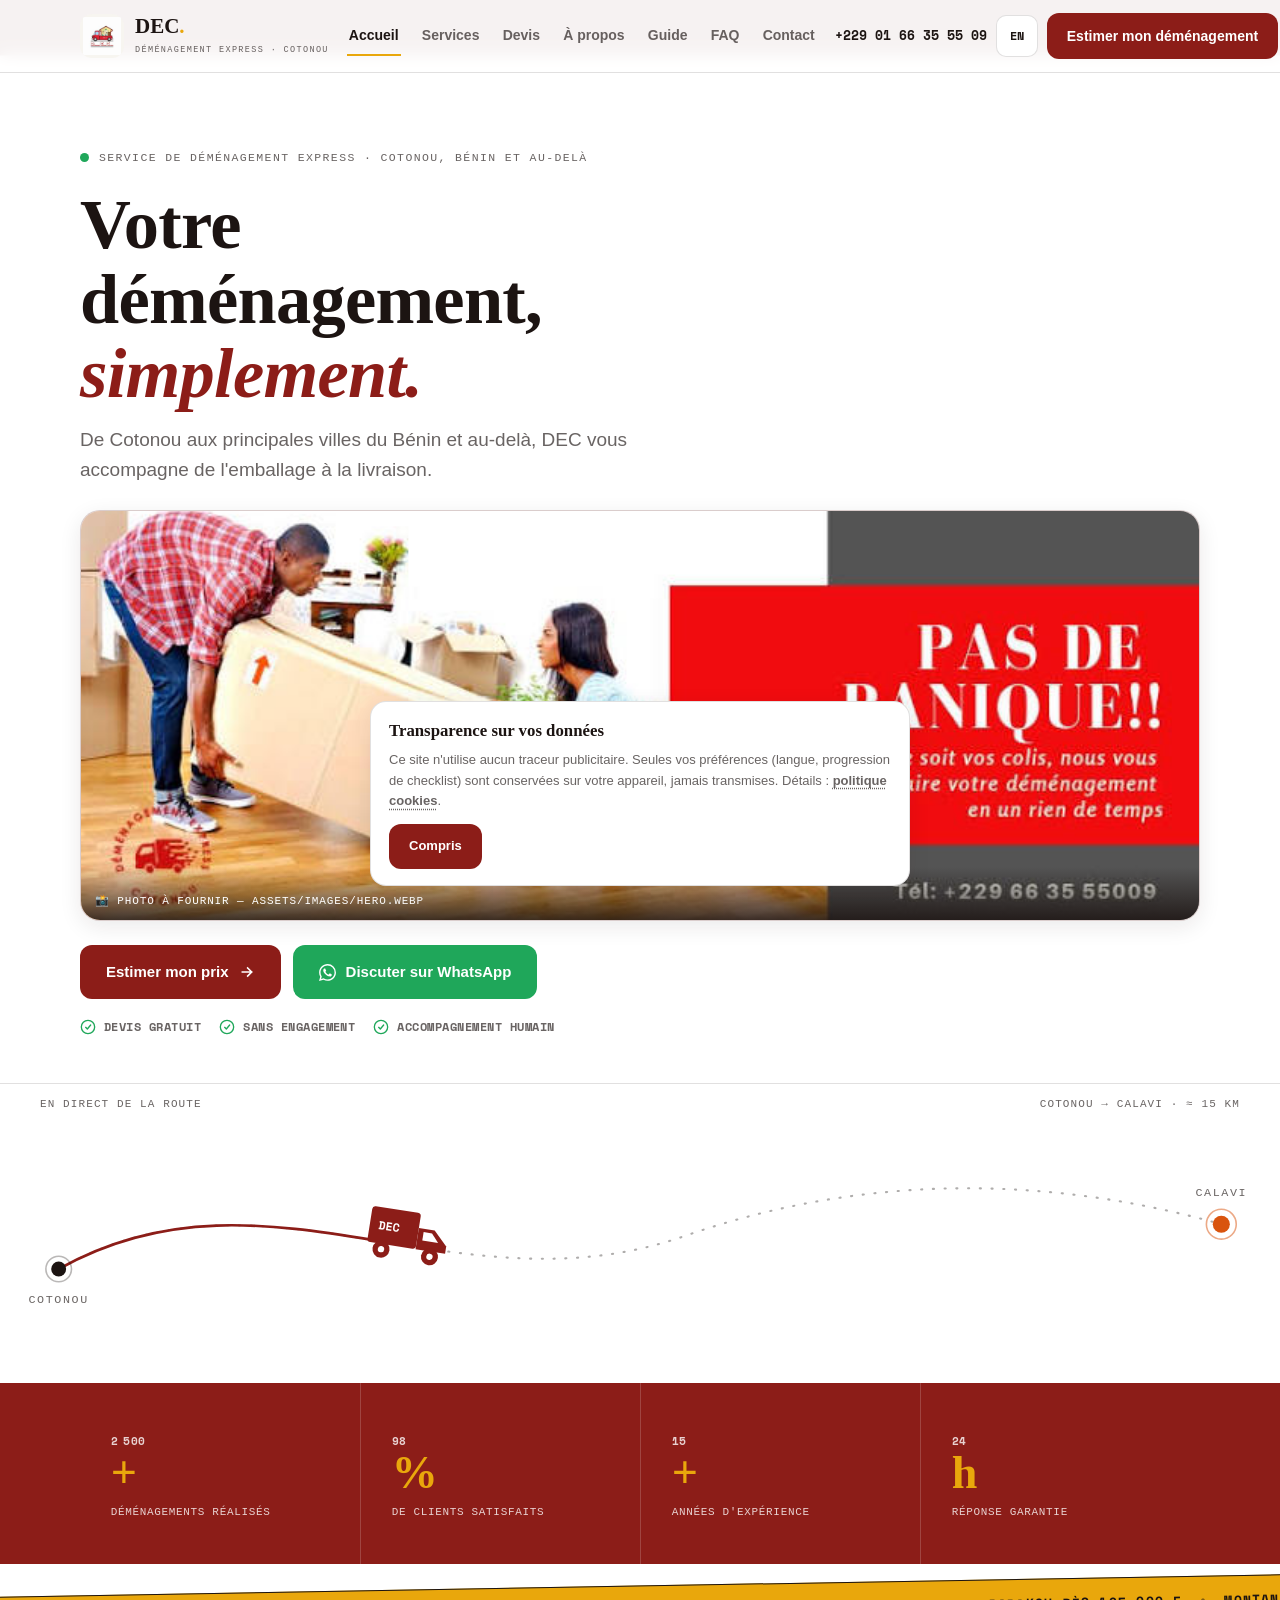
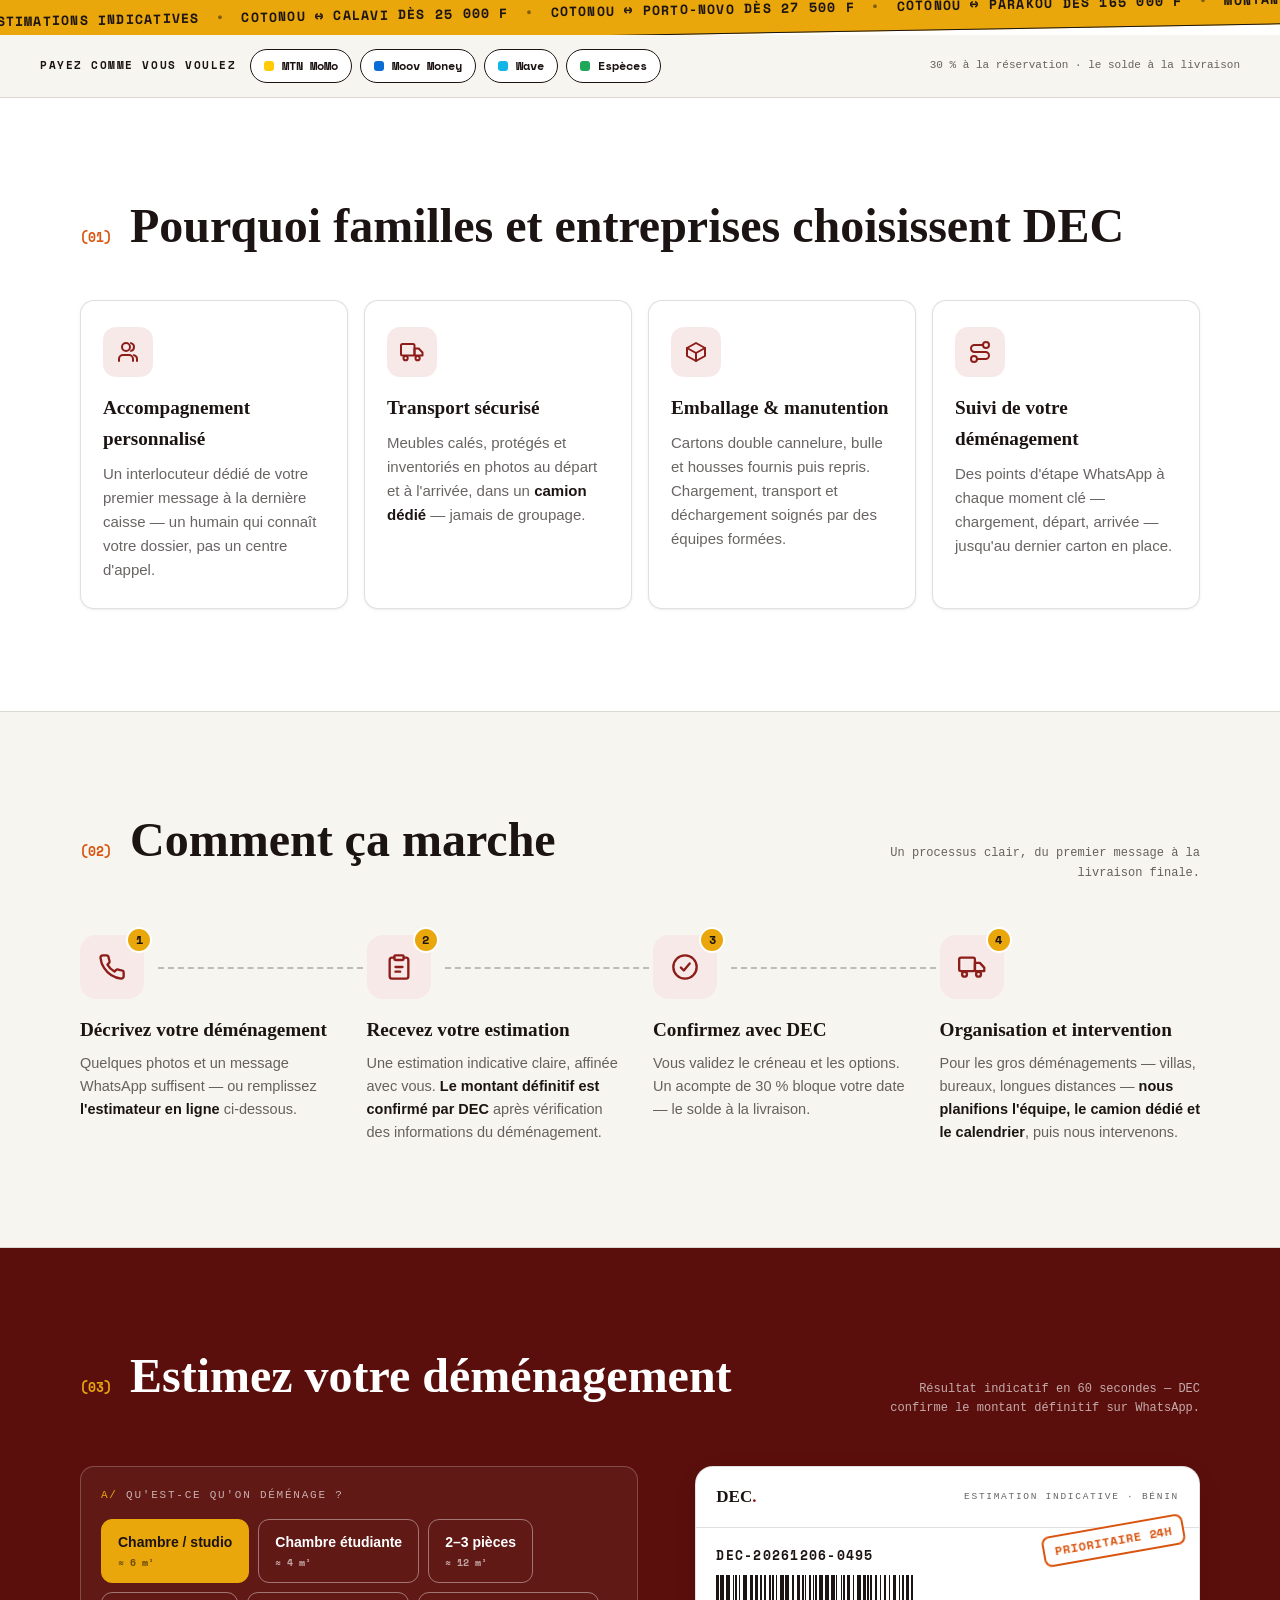
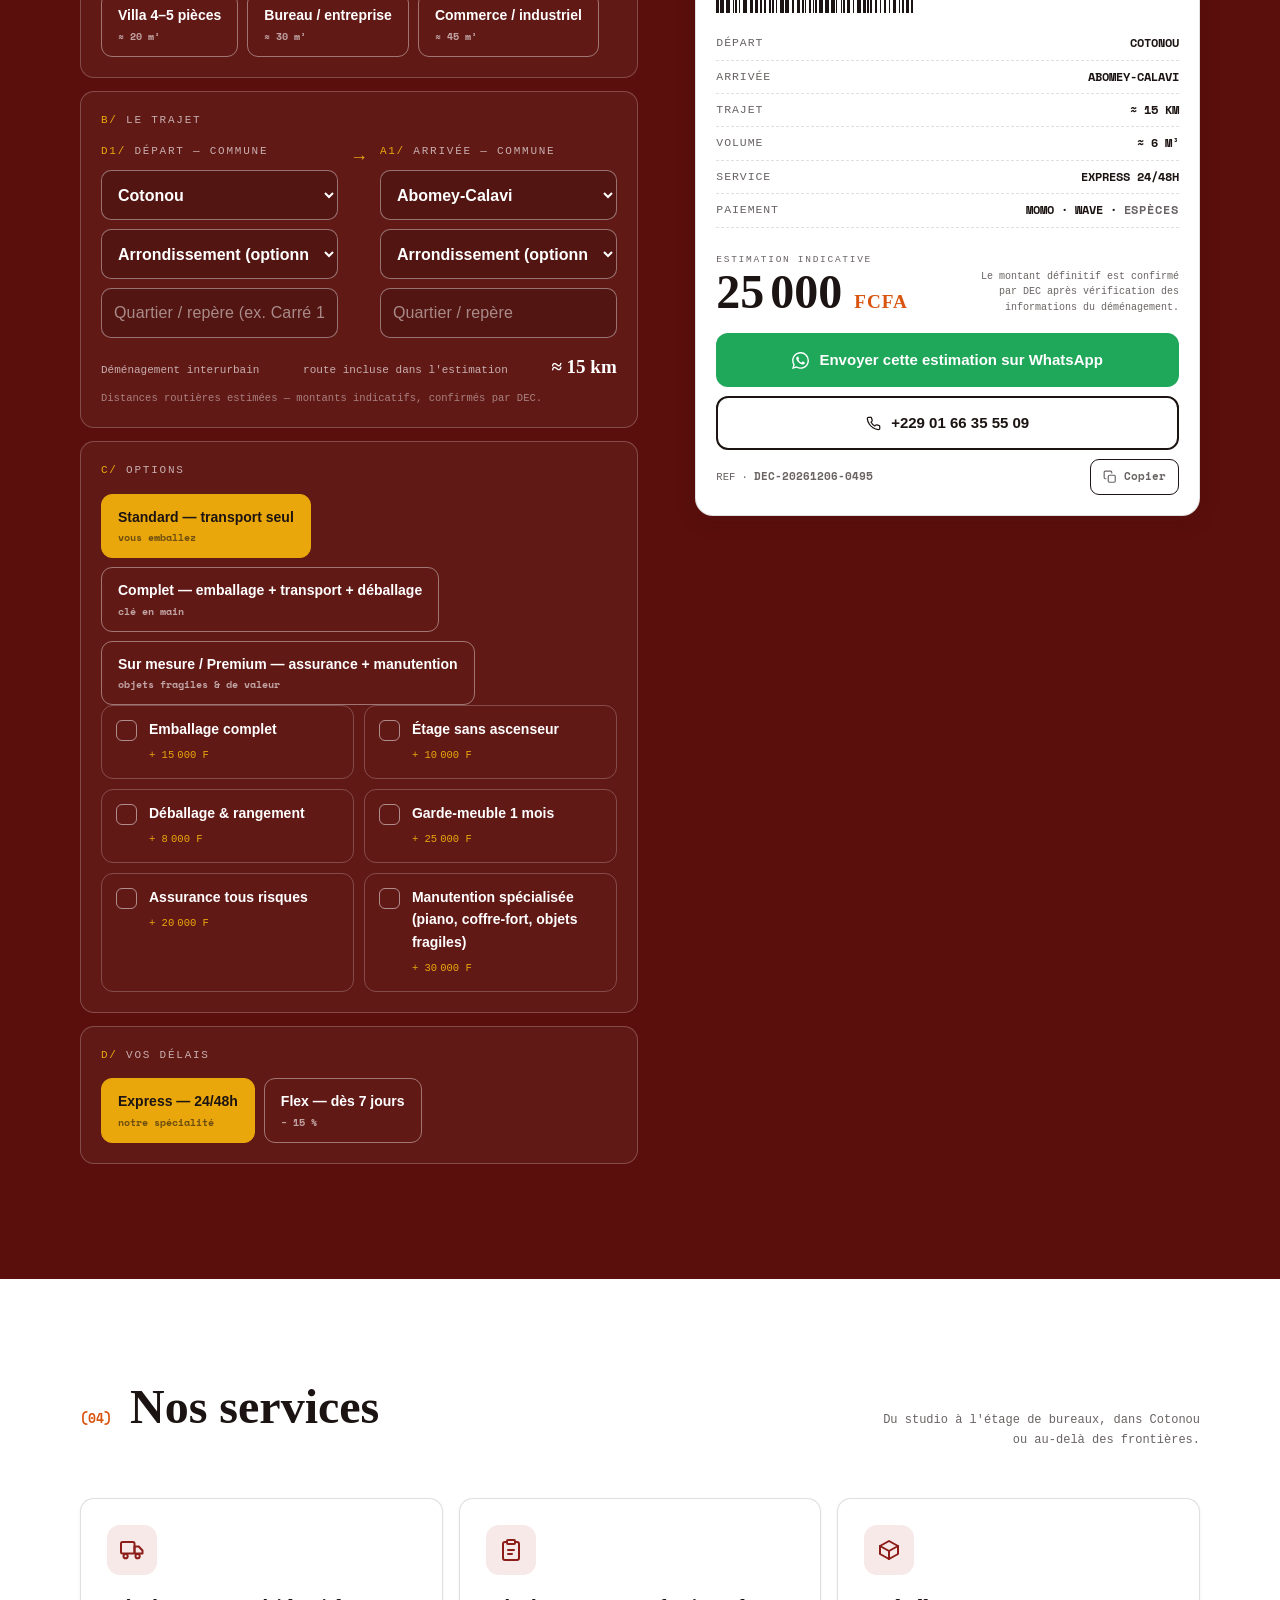
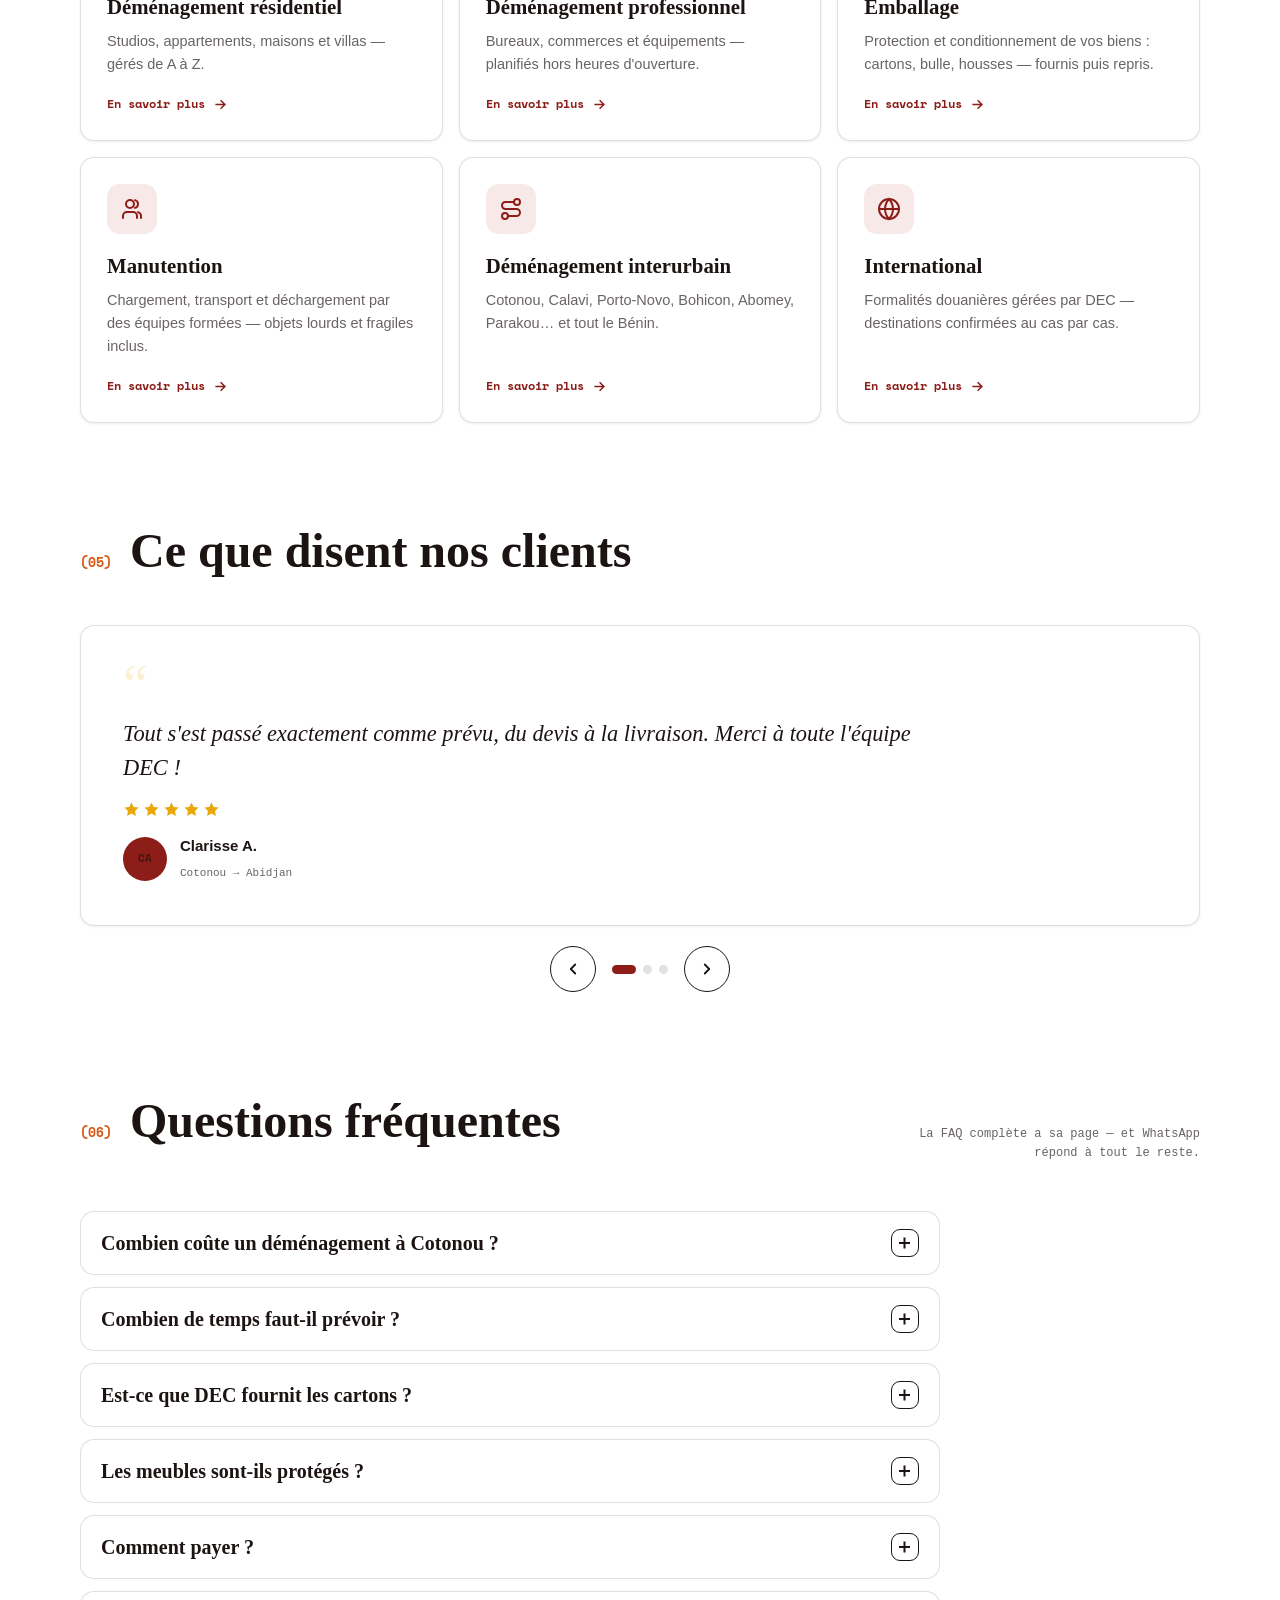
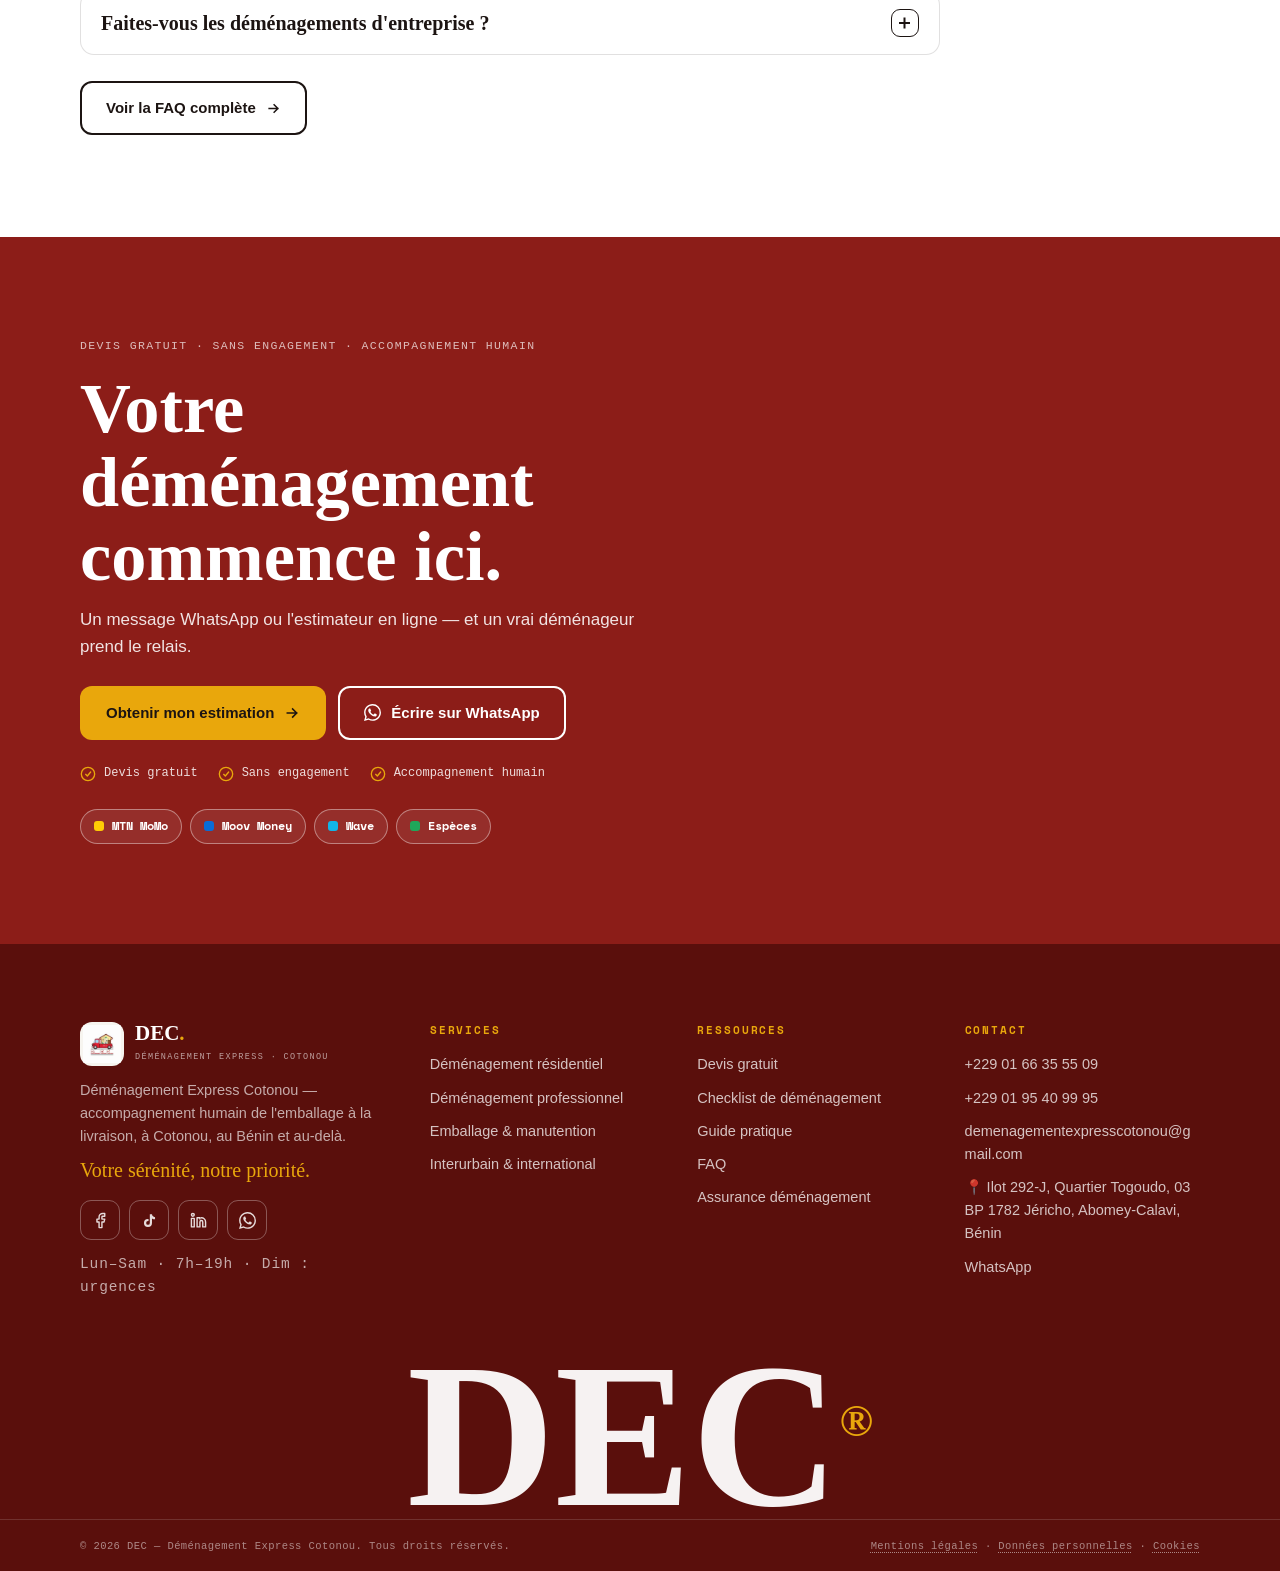
==== commit c83b9c05: "Update index.html" ====
--- a/index.html
+++ b/index.html
@@ -128,13 +128,13 @@
     <h1 class="rv load" style="--d:.06s" data-en="Your move, simply.">Votre déménagement, <span class="accent">simplement.</span></h1>
     <p class="hero-sub rv load" style="--d:.12s" data-en="From Cotonou to the main cities of Benin and beyond, DEC supports you from packing to delivery.">De Cotonou aux principales villes du Bénin et au-delà, DEC vous accompagne de l'emballage à la livraison.</p>
 
-    <!-- TODO_OFFICIEL : vraie photo → assets/images/hero.webp 📸 Photo à fournir — assets/images/hero.webp -->
+    <!-- TODO_OFFICIEL : vraie photo → assets/images/hero.webp -->
     <figure class="hero-media rv load" style="--d:.18s;background:var(--brand-soft);margin-top:24px">
       <img src="assets/images/hero.webp"
            alt="Équipe DEC de Déménagement Express Cotonou en train de charger des cartons dans un camion"
            width="1200" height="675" loading="eager"
            onerror="this.remove()">
-      <figcaption style="position:absolute;left:0;right:0;bottom:0;background:linear-gradient(transparent,rgba(28,20,18,.85));color:#fff;font-family:var(--mono);font-size:11px;letter-spacing:.08em;text-transform:uppercase;padding:26px 14px 10px"></figcaption>
+      <figcaption style="position:absolute;left:0;right:0;bottom:0;background:linear-gradient(transparent,rgba(28,20,18,.85));color:#fff;font-family:var(--mono);font-size:11px;letter-spacing:.08em;text-transform:uppercase;padding:26px 14px 10px">📸 Photo à fournir — assets/images/hero.webp</figcaption>
     </figure>
 
     <div class="cta-row rv load" style="--d:.24s">
@@ -445,14 +445,16 @@
           <div class="tst-who"><span class="avatar">FN</span><div><b>Fabrice N.</b><span>Abomey-Calavi → Bohicon</span></div></div>
         </article>
       </div>
-      <button class="tst-arrow tst-prev" id="tstPrev" type="button" aria-label="Témoignage précédent">
-        <svg class="ico" style="width:18px;height:18px" viewBox="0 0 24 24" fill="none" stroke="currentColor" stroke-width="2.4" stroke-linecap="round" stroke-linejoin="round" aria-hidden="true"><path d="M15 18l-6-6 6-6"/></svg>
+    </div>
+    <div class="tst-nav">
+      <button class="tst-btn" id="tstPrev" type="button" aria-label="Témoignage précédent">
+        <svg class="ico" viewBox="0 0 24 24" fill="none" stroke="currentColor" stroke-width="2.4" stroke-linecap="round" stroke-linejoin="round" aria-hidden="true"><path d="M15 18l-6-6 6-6"/></svg>
       </button>
-      <button class="tst-arrow tst-next" id="tstNext" type="button" aria-label="Témoignage suivant">
-        <svg class="ico" style="width:18px;height:18px" viewBox="0 0 24 24" fill="none" stroke="currentColor" stroke-width="2.4" stroke-linecap="round" stroke-linejoin="round" aria-hidden="true"><path d="M9 6l6 6-6 6"/></svg>
+      <div class="tst-dots" id="tstDots" role="tablist" aria-label="Choisir un témoignage"></div>
+      <button class="tst-btn" id="tstNext" type="button" aria-label="Témoignage suivant">
+        <svg class="ico" viewBox="0 0 24 24" fill="none" stroke="currentColor" stroke-width="2.4" stroke-linecap="round" stroke-linejoin="round" aria-hidden="true"><path d="M9 6l6 6-6 6"/></svg>
       </button>
     </div>
-    <div class="tst-dots" id="tstDots" role="tablist" aria-label="Choisir un témoignage"></div>
   </div>
 </section>
 
@@ -536,6 +538,17 @@
   </div>
 </section>
 
+</main>
+
+<!-- Footer enrichi par main.js (navigation essentielle déjà en dur au-dessus) -->
+<footer id="siteFooter"></footer>
+
+<!-- Barre mobile en dur -->
+<div class="mbar">
+  <a class="m-call" href="tel:+2290166355509"><svg class="ico" style="width:17px;height:17px"><use href="#ic-phone"/></svg><span data-en="Call">Appeler</span></a>
+  <a class="m-wa" data-wa-generic target="_blank" rel="noopener" href="#"><svg class="ico" style="width:19px;height:19px"><use href="#ic-wa"/></svg>WhatsApp</a>
+</div>
+
 <!-- ============ PANNEAUX « EN SAVOIR PLUS » (fonctionnalité conservée) ============ -->
 <aside class="panel" id="p-res" role="dialog" aria-modal="true" aria-labelledby="t-res">
   <div class="panel-card">
@@ -656,113 +669,4 @@
 <script src="assets/js/main.js" defer></script>
 <script src="assets/js/estimator.js" defer></script>
 </body>
-</html>>
-
-    <div class="panel-head">
-      <span class="srv-ico"><svg class="ico"><use href="#ic-globe"/></svg></span>
-      <div class="ph-txt"><h3 id="t-intl" data-en="International moves">Déménagement international</h3><span class="script" data-en="Customs dealt with by DEC.">La douane, c'est notre affaire.</span></div>
-      <button class="panel-close" data-close aria-label="Fermer"><svg class="ico"><use href="#ic-x"/></svg></button>
-    </div>
-    <div class="panel-body">
-      <div class="panel-col">
-        <h4 data-en="What's included">Ce qui est inclus</h4>
-        <ul class="inc-list">
-          <li><svg class="ico"><use href="#ic-check"/></svg><span data-en="Customs &amp; forwarding paperwork handled">Formalités douanières &amp; transitaires gérées</span></li>
-          <li><svg class="ico"><use href="#ic-check"/></svg><span data-en="Reinforced packing for fragile items">Emballage renforcé pour les objets fragiles</span></li>
-          <li><svg class="ico"><use href="#ic-check"/></svg><span data-en="Daily WhatsApp tracking">Suivi WhatsApp quotidien</span></li>
-          <li><svg class="ico"><use href="#ic-check"/></svg><span data-en="Passport/ID copy + valued goods list required">Passeport/CNI + liste de biens valorisée requises</span></li>
-          <li><svg class="ico"><use href="#ic-check"/></svg><span data-en="Destinations confirmed case by case">Destinations confirmées au cas par cas</span></li>
-        </ul>
-      </div>
-      <div class="panel-col">
-        <h4 data-en="Indicative prices">Tarifs indicatifs</h4>
-        <table class="ptable"><tbody>
-          <tr><td>Lomé</td><td><span data-en="from 149,000 F">dès 149 000 F</span></td></tr>
-          <tr><td>Accra</td><td><span data-en="from 249,000 F">dès 249 000 F</span></td></tr>
-          <tr><td>Abidjan</td><td><span data-en="from 349,000 F">dès 349 000 F</span></td></tr>
-          <tr><td>Niamey / Ouagadougou</td><td><span data-en="from 420,000 F">dès 420 000 F</span></td></tr>
-          <tr><td data-en="Rest of the world">Reste du monde</td><td><span data-en="freight on quote">fret sur devis</span></td></tr>
-        </tbody></table>
-        <div class="pnote"><b data-en="Good to know">Bon à savoir</b>
-          <p data-en="Allow 10 to 15 days for a sub-regional move. Definitive amount confirmed by DEC.">Comptez 10 à 15 jours pour un déménagement sous-régional. Montant définitif confirmé par DEC.</p>
-        </div>
-      </div>
-    </div>
-    <div class="panel-cta">
-      <a class="btn btn-wa" data-wa-panel="intl" target="_blank" rel="noopener" href="#"><svg class="ico" style="width:17px;height:17px"><use href="#ic-wa"/></svg><span data-en="Prepare my international move">Préparer mon déménagement international</span></a>
-      <a class="btn btn-ghost" data-close-and-go href="devis.html"><span data-en="Open the estimator">Ouvrir l'estimateur</span><svg class="ico" style="width:15px;height:15px"><use href="#ic-arr"/></svg></a>
-    </div>
-  </div>
-</aside>
-
-<script src="assets/js/main.js" defer></script>
-<script src="assets/js/estimator.js" defer></script>
-</body>
-
 </html>
-pnote"><b data-en="Good to know">Bon à savoir</b>
-          <p data-en="Allow 10 to 15 days for a sub-regional move. Definitive amount confirmed by DEC.">Comptez 10 à 15 jours pour un déménagement sous-régional. Montant définitif confirmé par DEC.</p>
-        </div>
-      </div>
-    </div>
-    <div class="panel-cta">
-      <a class="btn btn-wa" data-wa-panel="intl" target="_blank" rel="noopener" href="#"><svg class="ico" style="width:17px;height:17px"><use href="#ic-wa"/></svg><span data-en="Prepare my international move">Préparer mon déménagement international</span></a>
-      <a class="btn btn-ghost" data-close-and-go href="devis.html"><span data-en="Open the estimator">Ouvrir l'estimateur</span><svg class="ico" style="width:15px;height:15px"><use href="#ic-arr"/></svg></a>
-    </div>
-  </div>
-</aside>
-
-<script src="assets/js/main.js" defer></script>
-<script src="assets/js/estimator.js" defer></script>
-</body>
-</html> the estimator">Ouvrir l'estimateur</span><svg class="ico" style="width:15px;height:15px"><use href="#ic-arr"/></svg></a>
-    </div>
-  </div>
-</aside>
-
-<script src="assets/js/main.js" defer></script>
-<script src="assets/js/estimator.js" defer></script>
-</body>
-</html></tbody></table>
-        <div class="pnote"><b data-en="Good to know">Bon à savoir</b>
-          <p data-en="Allow 10 to 15 days for a sub-regional move. Definitive amount confirmed by DEC.">Comptez 10 à 15 jours pour un déménagement sous-régional. Montant définitif confirmé par DEC.</p>
-        </div>
-      </div>
-    </div>
-    <div class="panel-cta">
-      <a class="btn btn-wa" data-wa-panel="intl" target="_blank" rel="noopener" href="#"><svg class="ico" style="width:17px;height:17px"><use href="#ic-wa"/></svg><span data-en="Prepare my international move">Préparer mon déménagement international</span></a>
-      <a class="btn btn-ghost" data-close-and-go href="devis.html"><span data-en="Open the estimator">Ouvrir l'estimateur</span><svg class="ico" style="width:15px;height:15px"><use href="#ic-arr"/></svg></a>
-    </div>
-  </div>
-</aside>
-
-<script src="assets/js/main.js" defer></script>
-<script src="assets/js/estimator.js" defer></script>
-</body>
-</html>
-/p>
-        </div>
-      </div>
-    </div>
-    <div class="panel-cta">
-      <a class="btn btn-wa" data-wa-panel="intl" target="_blank" rel="noopener" href="#"><svg class="ico" style="width:17px;height:17px"><use href="#ic-wa"/></svg><span data-en="Prepare my international move">Préparer mon déménagement international</span></a>
-      <a class="btn btn-ghost" data-close-and-go href="devis.html"><span data-en="Open the estimator">Ouvrir l'estimateur</span><svg class="ico" style="width:15px;height:15px"><use href="#ic-arr"/></svg></a>
-    </div>
-  </div>
-</aside>
-
-<script src="assets/js/main.js" defer></script>
-<script src="assets/js/estimator.js" defer></script>
-</body>
-</html>
-a">
-      <a class="btn btn-wa" data-wa-panel="intl" target="_blank" rel="noopener" href="#"><svg class="ico" style="width:17px;height:17px"><use href="#ic-wa"/></svg><span data-en="Prepare my international move">Préparer mon déménagement international</span></a>
-      <a class="btn btn-ghost" data-close-and-go href="devis.html"><span data-en="Open the estimator">Ouvrir l'estimateur</span><svg class="ico" style="width:15px;height:15px"><use href="#ic-arr"/></svg></a>
-    </div>
-  </div>
-</aside>
-
-<script src="assets/js/main.js" defer></script>
-<script src="assets/js/estimator.js" defer></script>
-</body>
-</html>
--- a/assets/css/style.css
+++ b/assets/css/style.css
@@ -0,0 +1,685 @@
+/* ============================================================
+   DEC — Design system v2 (finale)
+   Blanc propre · bordeaux #8C1D18 · or #E9A70C
+   Corps 16px · boutons tactiles 48px · ombres douces
+   Cascade commune→arrondissement→quartier intégrée
+   ============================================================ */
+:root{
+  --brand:#8C1D18;
+  --brand-deep:#5A0F0C;
+  --brand-soft:#F7E9E8;
+  --paper:#FFFFFF;
+  --cream:#F7F5F0;
+  --kraft:#F1EFE9;
+  --ink:#1C1412;
+  --ink-soft:rgba(28,20,18,.66);
+  --line:rgba(28,20,18,.13);
+  --gold:#E9A70C;
+  --gold-soft:#FCF1D4;
+  --green:#1FA75A;
+  --green-soft:#E7F6EE;
+  --orange:#D9540E;
+  --grey:#C9C4BA;
+  --mono:'Space Mono',monospace;
+  --disp:'Fraunces',serif;
+  --body:'Archivo',sans-serif;
+  --script:'Caveat',cursive;
+  --ease:cubic-bezier(.22,1,.36,1);
+  --r:14px;
+  --shadow-s:0 1px 3px rgba(28,20,18,.07);
+  --shadow-m:0 6px 22px rgba(28,20,18,.09);
+}
+
+/* ============ BASE ============ */
+*{box-sizing:border-box;margin:0;padding:0}
+html{scroll-behavior:smooth;-webkit-text-size-adjust:100%}
+html,body{overflow-x:clip}
+body{font-family:var(--body);background:var(--paper);color:var(--ink);font-size:16px;line-height:1.6;-webkit-font-smoothing:antialiased;-webkit-tap-highlight-color:transparent}
+::selection{background:var(--brand);color:#fff}
+img,svg{display:block;max-width:100%}
+a{color:inherit;text-decoration:none}
+button{font:inherit;color:inherit;background:none;border:none;cursor:pointer}
+ul,ol{list-style:none}
+:focus-visible{outline:3px solid var(--gold);outline-offset:2px;border-radius:4px}
+.wrap{max-width:1200px;margin:0 auto;padding:0 clamp(18px,4vw,40px)}
+section{scroll-margin-top:92px}
+.ico{width:20px;height:20px;flex:none}
+.script{font-family:var(--script);font-weight:700}
+
+.progress{position:fixed;top:0;left:0;height:3px;width:0;background:var(--gold);z-index:100}
+.totop{position:fixed;right:16px;bottom:100px;z-index:75;width:48px;height:48px;border-radius:50%;background:var(--paper);border:1px solid var(--line);box-shadow:var(--shadow-m);display:flex;align-items:center;justify-content:center;color:var(--ink);opacity:0;pointer-events:none;transform:translateY(10px);transition:opacity .3s,transform .3s,background .2s}
+.totop.show{opacity:1;pointer-events:auto;transform:none}
+.totop:hover{background:var(--gold-soft)}
+@media (max-width:760px){.totop{bottom:98px;right:12px;width:44px;height:44px}}
+
+.js .rv{opacity:0;transform:translateY(18px);transition:opacity .7s var(--ease),transform .7s var(--ease);transition-delay:var(--d,0s)}
+.js .rv.in{opacity:1;transform:none}
+@media (prefers-reduced-motion:reduce){
+  .js .rv{opacity:1;transform:none;transition:none}
+  *{animation-duration:.001s !important;animation-iteration-count:1 !important}
+  html{scroll-behavior:auto}
+}
+
+/* ============ BOUTONS ============ */
+.btn{display:inline-flex;align-items:center;justify-content:center;gap:10px;font-weight:700;font-size:15px;min-height:48px;padding:13px 24px;border-radius:12px;border:2px solid transparent;transition:transform .18s var(--ease),background .2s,box-shadow .18s var(--ease)}
+.btn:hover{transform:translateY(-2px);box-shadow:var(--shadow-m)}
+.btn:active{transform:none;box-shadow:none}
+.btn-solid{background:var(--brand);color:#fff}
+.btn-solid:hover{background:var(--brand-deep)}
+.btn-wa{background:var(--green);color:#fff}
+.btn-wa:hover{filter:brightness(.94)}
+.btn-ghost{border-color:var(--ink);color:var(--ink);background:transparent}
+.btn-gold{background:var(--gold);color:var(--ink)}
+.btn-inv{border-color:#fff;color:#fff;background:transparent}
+@media (hover:none){.btn:hover{transform:none;box-shadow:none}}
+
+/* ============ HEADER ============ */
+.site-head{position:fixed;top:0;left:0;right:0;width:100%;z-index:60;background:rgba(255,255,255,.95);backdrop-filter:blur(8px);border-bottom:1px solid var(--line)}
+#main{padding-top:72px}
+.head-in{display:flex;align-items:center;gap:18px;height:72px}
+.logo{display:flex;align-items:center;gap:11px;flex:none}
+.logo-tile{width:44px;height:44px;background:var(--brand);border-radius:12px;display:flex;align-items:center;justify-content:center;color:#fff;flex:none;overflow:hidden}
+.logo-txt b{font-family:var(--disp);font-weight:700;font-size:21px;line-height:1}
+.logo-txt b i{font-style:normal;color:var(--gold)}
+.logo-txt span{display:block;font-family:var(--mono);font-size:8.5px;letter-spacing:.16em;color:var(--ink-soft);margin-top:3px;white-space:nowrap}
+.main-nav{display:flex;gap:clamp(10px,1.5vw,20px);margin-left:auto}
+.main-nav a{font-weight:600;font-size:14px;padding:8px 2px;color:var(--ink-soft);border-bottom:2px solid transparent;transition:color .2s,border-color .2s;white-space:nowrap}
+.main-nav a:hover{color:var(--brand)}
+.main-nav a.on{color:var(--ink);border-color:var(--gold)}
+.head-right{display:flex;align-items:center;gap:9px;flex:none}
+.btn-head{min-height:44px;padding:10px 18px;font-size:14px}
+.head-tel{font-family:var(--mono);font-size:12.5px;font-weight:700;white-space:nowrap}
+.head-tel:hover{color:var(--brand)}
+.lang-btn{width:42px;height:42px;border:1.5px solid var(--line);border-radius:10px;font-family:var(--mono);font-weight:700;font-size:12px;background:var(--paper)}
+.lang-btn:hover{background:var(--gold-soft)}
+.burger{display:none;width:46px;height:46px;position:relative;border-radius:10px}
+.burger i{position:absolute;left:11px;right:11px;height:2px;background:var(--ink);border-radius:2px;transition:transform .3s var(--ease),top .3s var(--ease)}
+.burger i:nth-child(1){top:17px}.burger i:nth-child(2){top:26px}
+.burger.open i:nth-child(1){top:21px;transform:rotate(45deg)}
+.burger.open i:nth-child(2){top:21px;transform:rotate(-45deg)}
+.mobile-nav{position:fixed;inset:72px 0 0 0;z-index:55;background:var(--brand-deep);color:#fff;display:flex;flex-direction:column;justify-content:center;padding:0 8vw;gap:6px;transform:translateY(-102%);transition:transform .45s var(--ease)}
+.mobile-nav.open{transform:none}
+.mobile-nav a{font-family:var(--disp);font-weight:600;font-size:clamp(24px,6.5vw,38px);line-height:1.25;display:flex;align-items:baseline;gap:14px}
+.mobile-nav a small{font-family:var(--mono);font-size:11px;color:var(--gold)}
+.mobile-nav a:hover,.mobile-nav a:active{color:var(--gold)}
+@media (max-width:520px){.logo-txt span{display:none}.site-head .btn-head.btn-solid{display:none}}
+
+/* ============ HERO ============ */
+.hero{padding:clamp(44px,6vw,80px) 0 0;position:relative}
+.hero .wrap{position:relative;z-index:2}
+.hero-media{border-radius:20px;overflow:hidden;box-shadow:var(--shadow-m);border:1px solid var(--line);position:relative}
+.hero-media img{width:100%;height:clamp(220px,32vw,420px);object-fit:cover}
+.hero h1{font-family:var(--disp);font-weight:600;font-size:clamp(2.05rem,6.6vw,4.4rem);line-height:1.06;letter-spacing:-.01em;margin:20px 0 14px;max-width:16ch}
+.hero h1 .accent{color:var(--brand);font-style:italic}
+.hero-sub{max-width:56ch;font-size:clamp(16px,1.7vw,19px);color:var(--ink-soft)}
+.hero-sub b{color:var(--ink)}
+.hero-slogan{font-family:var(--script);color:var(--brand);font-size:clamp(1.4rem,2.8vw,2rem);transform:rotate(-1.5deg);display:inline-block;margin:4px 0 10px;position:relative;padding:0 6px}
+.hero-slogan::after{content:'';position:absolute;left:4px;right:4px;bottom:5px;height:8px;background:var(--gold-soft);z-index:-1;border-radius:4px}
+.reassure{display:flex;gap:18px;flex-wrap:wrap;margin-top:18px}
+.reassure li{display:flex;gap:8px;align-items:center;font-family:var(--mono);font-size:12px;font-weight:700;letter-spacing:.04em;text-transform:uppercase;color:var(--ink-soft)}
+.reassure .ico{width:16px;height:16px;color:var(--green)}
+.cta-row{display:flex;gap:12px;flex-wrap:wrap;margin-top:24px}
+.hero-route{margin-top:clamp(26px,4vw,46px);border-top:1px solid var(--line);position:relative;z-index:2}
+.route-cap{display:flex;justify-content:space-between;gap:14px;flex-wrap:wrap;padding:12px 0 0;font-family:var(--mono);font-size:11px;letter-spacing:.1em;text-transform:uppercase;color:var(--ink-soft)}
+.route{width:100%;height:auto;margin-top:-4px}
+#routeLine{stroke:var(--ink);stroke-width:2;stroke-dasharray:1 10;stroke-linecap:round;opacity:.35;fill:none}
+#routePaint{stroke:var(--brand);stroke-width:2.5;stroke-linecap:round;fill:none}
+.route-lab{font-family:var(--mono);font-size:11px;letter-spacing:1.5px;fill:var(--ink);opacity:.65}
+.tk-box{fill:var(--brand)}.tk-glass{fill:var(--paper)}.tk-hub{fill:var(--paper)}
+.hero-blob{position:absolute;border-radius:50%;filter:blur(70px);pointer-events:none}
+.hero-blob.a{width:320px;height:320px;background:var(--gold);opacity:.22;top:-80px;right:-60px}
+.hero-blob.b{width:240px;height:240px;background:var(--brand);opacity:.10;bottom:-40px;left:-90px}
+
+/* ============ STATS ============ */
+.stats{position:relative;background:var(--brand);color:#fff}
+.stats-grid{display:grid;grid-template-columns:repeat(4,1fr)}
+.stat{padding:clamp(26px,3.4vw,42px) clamp(14px,2.4vw,34px);border-left:1px solid rgba(255,255,255,.18)}
+.stat:first-child{border-left:none}
+.stat b{font-family:var(--disp);font-weight:600;font-size:clamp(28px,3.6vw,48px);display:block;line-height:1}
+.stat b em{font-style:normal;color:var(--gold)}
+.stat span{font-family:var(--mono);font-size:11px;letter-spacing:.06em;text-transform:uppercase;color:rgba(255,255,255,.8);display:block;margin-top:8px;line-height:1.6}
+
+/* ============ BANDEAUX ============ */
+.tape-outer{overflow:hidden;padding:22px 0 0}
+.tape{transform:rotate(-1deg) scale(1.02);background:var(--gold);color:var(--ink);border-block:1.5px solid var(--ink)}
+.tape-track{display:flex;width:max-content;animation:slide 34s linear infinite}
+.tape:hover .tape-track{animation-play-state:paused}
+.tape-track span{font-family:var(--mono);font-weight:700;font-size:13px;letter-spacing:.08em;text-transform:uppercase;padding:13px 0;white-space:nowrap}
+.tape-track span i{font-style:normal;opacity:.5;padding:0 16px}
+@keyframes slide{to{transform:translateX(-50%)}}
+.pays{border-bottom:1px solid var(--line);background:var(--cream)}
+.pays-in{display:flex;align-items:center;gap:14px;flex-wrap:wrap;padding:14px 0}
+.pays-lab{font-family:var(--mono);font-size:11px;letter-spacing:.14em;text-transform:uppercase;font-weight:700}
+.chips{display:flex;gap:8px;flex-wrap:wrap}
+.chip{display:inline-flex;align-items:center;gap:8px;border:1.5px solid var(--ink);border-radius:999px;background:#fff;padding:7px 13px;font-family:var(--mono);font-weight:700;font-size:11.5px}
+.chip i{width:10px;height:10px;border-radius:3px}
+.d-gold{background:#FFCB05}.d-blue{background:#0A6CD6}.d-cyan{background:#12B5E8}.d-green{background:var(--green)}
+.pays-note{margin-left:auto;font-family:var(--mono);font-size:11px;color:var(--ink-soft)}
+
+/* ============ SECTIONS ============ */
+.sec{padding:clamp(56px,8vw,104px) 0}
+.sec-head{display:flex;align-items:baseline;gap:18px;margin-bottom:clamp(28px,4.5vw,48px);flex-wrap:wrap}
+.sec-num{font-family:var(--mono);font-size:12.5px;color:var(--orange);font-weight:700}
+.sec-head h2{font-family:var(--disp);font-weight:600;font-size:clamp(1.7rem,4vw,3rem);line-height:1.08}
+.sec-note{margin-left:auto;font-family:var(--mono);font-size:12px;color:var(--ink-soft);max-width:320px;text-align:right}
+.dark{background:var(--brand-deep);color:#fff}
+.dark .sec-note{color:rgba(255,255,255,.65)}
+.dark .sec-num{color:var(--gold)}
+
+/* ============ CARTES ============ */
+.why-grid{display:grid;grid-template-columns:repeat(4,1fr);gap:16px}
+.why-grid.cols-3{grid-template-columns:repeat(3,1fr)}
+.why{background:var(--paper);border:1.5px solid var(--line);border-radius:var(--r);padding:26px 22px;box-shadow:var(--shadow-s);transition:transform .25s var(--ease),box-shadow .25s var(--ease),border-color .25s}
+.why:hover{transform:translateY(-4px);box-shadow:var(--shadow-m);border-color:var(--brand-soft)}
+@media (hover:none){.why:hover{transform:none}}
+.why-ico{width:50px;height:50px;background:var(--brand-soft);border-radius:13px;display:flex;align-items:center;justify-content:center;color:var(--brand);margin-bottom:16px}
+.why-ico .ico{width:24px;height:24px}
+.why h3{font-family:var(--disp);font-weight:600;font-size:1.2rem;margin-bottom:7px}
+.why p{font-size:15px;color:var(--ink-soft)}
+.why p b{color:var(--ink)}
+.why-tag{display:inline-block;font-family:var(--mono);font-size:10px;font-weight:700;letter-spacing:.1em;text-transform:uppercase;background:var(--gold-soft);border:1px solid var(--gold);color:var(--ink);padding:4px 10px;border-radius:999px;margin-bottom:13px}
+
+/* ============ PHOTOS ============ */
+.terrain{background:var(--cream);border-block:1px solid var(--line)}
+.photos{display:grid;grid-template-columns:repeat(3,1fr);gap:16px;align-items:start}
+.photo{border-radius:var(--r);overflow:hidden;background:var(--brand);box-shadow:var(--shadow-s);position:relative;border:1px solid var(--line)}
+.photo:nth-child(2){transform:translateY(24px)}
+.photo img{width:100%;height:280px;object-fit:cover;transition:transform .7s var(--ease)}
+.photo:hover img{transform:scale(1.04)}
+.photo figcaption{position:absolute;left:0;right:0;bottom:0;color:#fff;font-family:var(--mono);font-size:11px;letter-spacing:.1em;text-transform:uppercase;padding:30px 14px 11px;display:flex;justify-content:space-between;gap:10px;background:linear-gradient(transparent,rgba(28,20,18,.85))}
+.photo figcaption em{font-style:normal;color:var(--gold)}
+.photos-note{margin-top:26px;font-family:var(--mono);font-size:12px;color:var(--ink-soft);display:flex;align-items:center;gap:10px}
+.photos-note .ico{width:16px;height:16px;color:var(--green)}
+
+/* ============ ÉTAPES ============ */
+.steps{display:grid;grid-template-columns:repeat(4,1fr);gap:26px}
+.step{position:relative;padding-top:4px}
+.step-tile{width:64px;height:64px;background:var(--brand-soft);border-radius:16px;display:flex;align-items:center;justify-content:center;color:var(--brand);position:relative}
+.step-tile .ico{width:28px;height:28px}
+.step-n{position:absolute;top:-8px;right:-8px;width:26px;height:26px;border-radius:50%;background:var(--gold);color:var(--ink);font-family:var(--mono);font-weight:700;font-size:12px;display:flex;align-items:center;justify-content:center;border:2px solid #fff}
+.step::before{content:'';position:absolute;top:36px;left:78px;right:-22px;border-top:2px dashed var(--ink);opacity:.25}
+.step:last-child::before{display:none}
+.step h3{font-family:var(--disp);font-weight:600;font-size:1.2rem;margin:16px 0 6px}
+.step p{font-size:14.5px;color:var(--ink-soft)}
+.step p b{color:var(--ink)}
+
+/* ============ ESTIMATEUR ============ */
+.quote-grid{display:grid;grid-template-columns:1.05fr .95fr;gap:clamp(26px,4.5vw,58px);align-items:start}
+.q-block{border:1.5px solid rgba(255,255,255,.22);border-radius:var(--r);padding:20px;margin-bottom:13px;background:rgba(255,255,255,.045)}
+.q-label{font-family:var(--mono);font-size:11px;letter-spacing:.16em;text-transform:uppercase;color:rgba(255,255,255,.65);display:block;margin-bottom:14px}
+.q-label i{font-style:normal;color:var(--gold)}
+.seg{display:flex;flex-wrap:wrap;gap:9px}
+.seg label{position:relative}
+.seg input{position:absolute;opacity:0;pointer-events:none}
+.seg .pill{display:inline-block;border:1.5px solid rgba(255,255,255,.4);padding:11px 16px;border-radius:11px;font-weight:600;font-size:14px;cursor:pointer;transition:all .2s}
+.seg .pill small{display:block;font-family:var(--mono);font-size:10px;opacity:.6;margin-top:2px}
+.seg label:hover .pill{border-color:#fff}
+.seg input:checked + .pill{background:var(--gold);border-color:var(--gold);color:var(--ink)}
+.seg input:focus-visible + .pill{outline:3px solid var(--gold);outline-offset:2px}
+
+/* --- CASCADE commune → arrondissement → quartier (intégrée) --- */
+.f-cascade{display:grid;grid-template-columns:1fr auto 1fr;gap:12px;align-items:start}
+.f-cascade .fc-side{display:grid;gap:9px}
+.f-cascade select,.f-cascade input{width:100%;min-height:48px;border:1.5px solid rgba(255,255,255,.4);background:transparent;border-radius:10px;color:#fff;font:600 16px var(--body);padding:11px 12px;color-scheme:dark}
+.f-cascade select:focus,.f-cascade input:focus{outline:none;border-color:var(--gold)}
+.f-cascade select option{color:var(--ink);background:#fff}
+.f-cascade input::placeholder{color:rgba(255,255,255,.5);font-weight:500}
+/* Compat ancien bloc .cities */
+.cities{display:grid;grid-template-columns:1fr auto 1fr;gap:12px;align-items:center}
+.cities .arr{color:var(--gold);font-weight:700;font-size:18px}
+.cities select{width:100%;background:transparent;border:none;border-bottom:1.5px solid rgba(255,255,255,.4);color:#fff;font:600 16px var(--body);padding:10px 2px;color-scheme:dark;cursor:pointer}
+.cities select:focus{outline:none;border-color:var(--gold)}
+.cities select option{color:var(--ink);background:#fff}
+.f-cascade .arr,.cities .arr{color:var(--gold);font-weight:700;font-size:18px;text-align:center}
+.dist-head{display:flex;justify-content:space-between;align-items:baseline;gap:12px;flex-wrap:wrap;margin-top:14px}
+.dist-head b{font-family:var(--disp);font-weight:600;font-size:19px}
+.dist-head .cost{font-family:var(--mono);font-size:11px;color:rgba(255,255,255,.65)}
+.dist-head .cost.hot{color:var(--gold)}
+.dist-note{font-family:var(--mono);font-size:10.5px;color:rgba(255,255,255,.45);margin-top:8px}
+.opts{display:grid;grid-template-columns:1fr 1fr;gap:10px}
+.opt{display:flex;gap:12px;align-items:flex-start;border:1.5px solid rgba(255,255,255,.22);border-radius:12px;padding:12px 14px;cursor:pointer;transition:border-color .2s}
+.opt:hover{border-color:rgba(255,255,255,.55)}
+.opt input{position:absolute;opacity:0;pointer-events:none}
+.opt .box{width:21px;height:21px;border:1.5px solid rgba(255,255,255,.5);border-radius:6px;flex:none;position:relative;margin-top:2px;transition:background .2s,border-color .2s}
+.opt input:checked ~ .box{background:var(--gold);border-color:var(--gold)}
+.opt input:checked ~ .box::before,.opt input:checked ~ .box::after{content:'';position:absolute;top:8px;left:3px;width:11px;height:2.5px;background:var(--ink)}
+.opt input:checked ~ .box::before{transform:rotate(45deg)}
+.opt input:checked ~ .box::after{transform:rotate(-45deg)}
+.opt input:focus-visible ~ .box{outline:3px solid var(--gold);outline-offset:2px}
+.opt b{display:block;font-size:14px;font-weight:600}
+.opt > span:last-child span{font-family:var(--mono);font-size:10.5px;color:var(--gold)}
+
+.label-card{background:#fff;color:var(--ink);border-radius:18px;box-shadow:var(--shadow-m);position:sticky;top:96px;overflow:hidden;border:1px solid var(--line)}
+.label-head{display:flex;justify-content:space-between;align-items:center;padding:16px 20px;border-bottom:1px solid var(--line)}
+.label-head b{font-family:var(--disp);font-weight:700;font-size:17px}
+.label-head b i{font-style:normal;color:var(--brand)}
+.label-head span{font-family:var(--mono);font-size:9.5px;letter-spacing:.18em;color:var(--ink-soft)}
+.stamp-prio{position:absolute;top:58px;right:14px;transform:rotate(-10deg) scale(0);border:2.5px solid var(--orange);color:var(--orange);font-family:var(--mono);font-weight:700;font-size:12px;padding:4px 10px;border-radius:8px;letter-spacing:.08em;text-transform:uppercase;transition:transform .4s var(--ease);background:#fff;z-index:2}
+.stamp-prio.on{transform:rotate(-10deg) scale(1)}
+.label-ref{padding:14px 20px 4px}
+.label-ref .ref{font-family:var(--mono);font-size:12.5px;font-weight:700;letter-spacing:.1em}
+.barcode{display:flex;align-items:flex-end;height:38px;margin-top:8px}
+.barcode i{background:var(--ink);height:100%}
+.label-rows{padding:10px 20px}
+.label-rows .lr{display:flex;justify-content:space-between;gap:14px;padding:7px 0;border-bottom:1px dashed var(--line);font-family:var(--mono);font-size:11.5px}
+.label-rows .lr span:first-child{color:var(--ink-soft);letter-spacing:.08em}
+.label-rows .lr span:last-child{font-weight:700;text-align:right;text-transform:uppercase}
+.label-price{padding:14px 20px 18px;display:flex;align-items:flex-end;justify-content:space-between;gap:12px;flex-wrap:wrap}
+.p-lab{font-family:var(--mono);font-size:9.5px;letter-spacing:.18em;color:var(--ink-soft);display:block;margin-bottom:2px}
+.p-val{font-family:var(--disp);font-weight:700;font-size:clamp(34px,4vw,48px);line-height:.95}
+.p-val small{font-size:.4em;font-weight:600;color:var(--orange);letter-spacing:.05em}
+.p-sub{font-family:var(--mono);font-size:10px;color:var(--ink-soft);max-width:210px;text-align:right;line-height:1.55}
+.label-cta{padding:0 20px 20px;display:grid;gap:9px}
+.label-cta .btn{width:100%}
+.copy-row{display:flex;gap:10px;align-items:center;justify-content:space-between;font-family:var(--mono);font-size:10.5px;color:var(--ink-soft)}
+.copy-btn{border:1.5px solid var(--ink);border-radius:9px;padding:8px 12px;font-weight:700;font-size:11px;display:inline-flex;gap:7px;align-items:center;transition:background .2s}
+.copy-btn:hover{background:var(--gold-soft)}
+.copy-btn .ico{width:14px;height:14px}
+
+/* ============ SERVICES ============ */
+.srv-grid{display:grid;grid-template-columns:repeat(3,1fr);gap:16px}
+.srv-card{background:var(--paper);border:1.5px solid var(--line);border-radius:var(--r);padding:26px;display:flex;flex-direction:column;box-shadow:var(--shadow-s);transition:transform .25s var(--ease),box-shadow .25s var(--ease)}
+.srv-card:hover{transform:translateY(-4px);box-shadow:var(--shadow-m)}
+@media (hover:none){.srv-card:hover{transform:none}}
+.srv-ico{width:50px;height:50px;background:var(--brand-soft);border-radius:13px;display:flex;align-items:center;justify-content:center;color:var(--brand);margin-bottom:15px;flex:none}
+.srv-ico .ico{width:24px;height:24px}
+.srv-card h3{font-family:var(--disp);font-weight:600;font-size:1.3rem;margin-bottom:7px}
+.srv-card > p{font-size:14.5px;color:var(--ink-soft)}
+.srv-card > p b{color:var(--ink)}
+.srv-list{margin-top:14px;display:grid;gap:8px}
+.srv-list li{display:flex;gap:9px;align-items:flex-start;font-size:13.5px;color:var(--ink-soft)}
+.srv-list li .ico{width:15px;height:15px;color:var(--green);margin-top:3px}
+.srv-more{margin-top:auto;padding-top:18px;font-family:var(--mono);font-size:12px;font-weight:700;display:inline-flex;align-items:center;gap:8px;color:var(--brand);text-align:left}
+.srv-more .ico{width:15px;height:15px;transition:transform .2s var(--ease)}
+.srv-more:hover{color:var(--orange)}
+.srv-more:hover .ico{transform:translateX(4px)}
+.svcrow{display:grid;grid-template-columns:1.05fr .95fr;gap:clamp(24px,4vw,48px);align-items:start}
+.svccol{display:grid;gap:16px}
+.leadp{font-size:clamp(15.5px,1.6vw,18px);color:var(--ink-soft)}
+.leadp b{color:var(--ink)}
+.svcrow .photo img{height:215px}
+@media (max-width:900px){.svcrow{grid-template-columns:1fr}.svcrow .photo{order:-1}}
+
+/* ============ AVIS ============ */
+.tst-viewport{overflow:hidden;border:1.5px solid var(--line);border-radius:var(--r);background:var(--paper);box-shadow:var(--shadow-s);outline-offset:4px}
+.tst-track{display:flex;transition:transform .5s var(--ease)}
+.tst{flex:0 0 100%;padding:clamp(24px,4vw,42px);display:grid;gap:16px}
+.tst-quote-mark{font-family:var(--disp);font-size:56px;line-height:.6;color:var(--gold-soft)}
+.tst blockquote{font-family:var(--disp);font-style:italic;font-weight:500;font-size:clamp(1.05rem,2.2vw,1.4rem);line-height:1.5;max-width:820px}
+.stars{display:flex;gap:3px;color:var(--gold)}
+.stars .ico{width:17px;height:17px}
+.tst-who{display:flex;align-items:center;gap:13px}
+.avatar{width:44px;height:44px;border-radius:50%;background:var(--brand);color:#fff;font-family:var(--mono);font-weight:700;font-size:13px;display:flex;align-items:center;justify-content:center;flex:none}
+.tst-who b{display:block;font-size:15px}
+.tst-who span{font-family:var(--mono);font-size:11px;color:var(--ink-soft)}
+.tst-nav{display:flex;align-items:center;justify-content:center;gap:16px;margin-top:20px}
+.tst-btn{width:46px;height:46px;border:1.5px solid var(--ink);border-radius:50%;display:flex;align-items:center;justify-content:center;background:var(--paper);transition:background .2s,color .2s}
+.tst-btn:hover{background:var(--ink);color:#fff}
+.tst-btn .ico{width:18px;height:18px}
+.tst-dots{display:flex;gap:7px}
+.tst-dots button{width:9px;height:9px;border-radius:6px;background:var(--line);transition:background .2s,width .3s var(--ease);padding:0}
+.tst-dots button.on{background:var(--brand);width:24px}
+
+/* ============ FAQ ============ */
+.faq-wrap{max-width:860px}
+.faq-item{border:1.5px solid var(--line);border-radius:var(--r);background:var(--paper);margin-bottom:12px;overflow:hidden}
+.faq-q{width:100%;display:flex;align-items:center;gap:16px;text-align:left;padding:17px 20px;min-height:56px}
+.faq-q h3{font-family:var(--disp);font-weight:600;font-size:clamp(1rem,2vw,1.25rem);flex:1;line-height:1.3}
+.faq-q .fx{flex:none;width:28px;height:28px;border:1.5px solid var(--ink);border-radius:9px;position:relative;transition:transform .35s var(--ease),background .3s}
+.faq-q .fx::before,.faq-q .fx::after{content:'';position:absolute;background:var(--ink);top:12px;left:7px;width:11px;height:2px}
+.faq-q .fx::after{transform:rotate(90deg)}
+.faq-item.open .fx{transform:rotate(135deg);background:var(--gold)}
+.faq-a{display:grid;grid-template-rows:0fr;transition:grid-template-rows .4s var(--ease)}
+.faq-item.open .faq-a{grid-template-rows:1fr}
+.faq-a>div{overflow:hidden}
+.faq-a p{padding:0 20px 20px;max-width:720px;color:var(--ink-soft);font-size:15px}
+.faq-a p b{color:var(--ink)}
+
+/* ============ CTA FINAL ============ */
+.cta-final{background:var(--brand);color:#fff;padding:clamp(56px,8vw,100px) 0}
+.cta-final .kicker{font-family:var(--mono);font-size:11.5px;letter-spacing:.12em;text-transform:uppercase;color:rgba(255,255,255,.7)}
+.cta-final h2{font-family:var(--disp);font-weight:600;font-size:clamp(2rem,5.6vw,4.4rem);line-height:1.05;margin:16px 0 12px;max-width:18ch}
+.cta-final .script-line{font-family:var(--script);color:var(--gold);font-size:clamp(1.3rem,2.4vw,1.9rem);transform:rotate(-1.2deg);display:inline-block;margin-bottom:14px}
+.cta-final .lead{max-width:560px;font-size:17px;color:rgba(255,255,255,.88)}
+.cta-final .lead b{color:#fff}
+.cta-row-final{display:flex;gap:12px;flex-wrap:wrap;margin-top:26px}
+.checks{display:flex;gap:20px;flex-wrap:wrap;margin-top:24px}
+.checks li{display:flex;align-items:center;gap:8px;font-family:var(--mono);font-size:12px;color:rgba(255,255,255,.85)}
+.checks .ico{width:16px;height:16px;color:var(--gold)}
+.cta-final .chips{margin-top:26px}
+.cta-final .chips .chip{background:rgba(255,255,255,.08);color:#fff;border-color:rgba(255,255,255,.4)}
+
+/* ============ BARRE MOBILE ============ */
+.mbar{position:fixed;bottom:0;left:0;right:0;z-index:70;display:none;grid-template-columns:1fr 1.35fr;gap:10px;padding:10px 12px calc(10px + env(safe-area-inset-bottom));background:rgba(255,255,255,.97);backdrop-filter:blur(8px);border-top:1px solid var(--line)}
+.mbar a{display:flex;align-items:center;justify-content:center;gap:8px;border-radius:12px;font-weight:700;font-size:14.5px;padding:14px;min-height:52px}
+.mbar .m-call{background:var(--brand);color:#fff}
+.mbar .m-wa{background:var(--green);color:#fff}
+@media (max-width:760px){.mbar{display:grid}body{padding-bottom:84px}}
+
+/* ============ PANNEAUX ============ */
+.panel{position:fixed;inset:0;z-index:95;background:rgba(28,20,18,.55);backdrop-filter:blur(3px);display:flex;align-items:flex-end;justify-content:center;padding:clamp(10px,3vh,30px) clamp(10px,3vw,24px);opacity:0;pointer-events:none;transition:opacity .3s}
+.panel.open{opacity:1;pointer-events:auto}
+.panel-card{width:min(940px,100%);max-height:min(88vh,840px);overflow:auto;background:var(--paper);color:var(--ink);border-radius:20px 20px 0 0;box-shadow:var(--shadow-m);transform:translateY(50px);transition:transform .45s var(--ease);overscroll-behavior:contain}
+.panel.open .panel-card{transform:none}
+.panel-head{position:sticky;top:0;background:var(--paper);display:flex;align-items:center;gap:14px;padding:18px clamp(18px,4vw,30px);border-bottom:1px solid var(--line);z-index:2}
+.panel-head .srv-ico{margin:0;width:48px;height:48px}
+.panel-head .ph-txt{flex:1;min-width:0}
+.panel-head h3{font-family:var(--disp);font-weight:600;font-size:clamp(1.2rem,3vw,1.7rem);line-height:1.15}
+.panel-head .script{color:var(--brand);font-size:1.1rem;display:block}
+.panel-close{width:42px;height:42px;border:1.5px solid var(--ink);border-radius:50%;display:flex;align-items:center;justify-content:center;flex:none;transition:background .2s,color .2s,transform .2s var(--ease)}
+.panel-close:hover{background:var(--ink);color:#fff;transform:rotate(90deg)}
+.panel-close .ico{width:15px;height:15px}
+.panel-body{padding:clamp(18px,4vw,30px);display:grid;grid-template-columns:1.05fr .95fr;gap:clamp(20px,3.5vw,34px)}
+.panel-body.single{grid-template-columns:1fr}
+.panel-col h4{font-family:var(--mono);font-size:10.5px;letter-spacing:.16em;text-transform:uppercase;color:var(--orange);margin-bottom:12px}
+.panel-col > p{font-size:14.5px;color:var(--ink-soft)}
+.inc-list{display:grid;gap:9px}
+.inc-list li{display:flex;gap:10px;align-items:flex-start;font-size:14.5px}
+.inc-list .ico{width:16px;height:16px;color:var(--green);margin-top:3px}
+.ptable{width:100%;border:1.5px solid var(--line);border-radius:12px;overflow:hidden;background:#fff}
+.ptable tr + tr td{border-top:1px dashed var(--line)}
+.ptable td{padding:10px 13px;font-size:14px}
+.ptable td:last-child{font-family:var(--mono);font-weight:700;text-align:right;white-space:nowrap;background:var(--gold-soft)}
+.pnote{margin-top:14px;border:1.5px solid var(--gold);border-radius:12px;padding:14px 16px;background:var(--gold-soft)}
+.pnote b{font-family:var(--mono);font-size:10.5px;letter-spacing:.12em;text-transform:uppercase;display:block;margin-bottom:5px}
+.pnote p{font-size:13.5px;color:var(--ink-soft)}
+.panel-cta{display:flex;gap:12px;flex-wrap:wrap;padding:0 clamp(18px,4vw,30px) clamp(20px,4vw,30px)}
+.panel-cta .btn{flex:1;min-width:200px}
+
+/* ============ TOAST + CONSENTEMENT ============ */
+#toasts{position:fixed;bottom:96px;right:16px;z-index:120;display:flex;flex-direction:column;gap:10px}
+@media (min-width:761px){#toasts{bottom:24px}}
+.toast{background:var(--ink);color:#fff;border-radius:12px;box-shadow:var(--shadow-m);padding:14px 17px;width:min(320px,calc(100vw - 32px));display:flex;gap:12px;align-items:flex-start;transform:translateX(120%);transition:transform .4s var(--ease)}
+.toast.show{transform:none}
+.toast .t-ico{width:25px;height:25px;background:var(--gold);color:var(--ink);flex:none;display:flex;align-items:center;justify-content:center;border-radius:8px}
+.toast b{display:block;font-family:var(--mono);font-size:11.5px;letter-spacing:.08em;text-transform:uppercase;margin-bottom:2px}
+.toast p{font-size:13px;color:rgba(255,255,255,.75)}
+.cc{position:fixed;left:14px;right:14px;bottom:14px;z-index:115;margin:0 auto;width:min(540px,calc(100vw - 28px));background:var(--paper);color:var(--ink);border:1.5px solid var(--line);border-radius:16px;box-shadow:var(--shadow-m);padding:16px 18px;transform:translateY(140%);transition:transform .5s var(--ease)}
+.cc.show{transform:none}
+@media (max-width:760px){.cc{bottom:88px}}
+.cc b{font-family:var(--disp);font-size:1.05rem;display:block;margin-bottom:5px}
+.cc p{font-size:13px;color:var(--ink-soft)}
+.cc a{text-decoration:underline dotted;text-underline-offset:3px;font-weight:700}
+.cc a:hover{color:var(--orange)}
+.cc-row{display:flex;gap:10px;margin-top:12px}
+.cc-row .btn{padding:10px 18px;font-size:13px;min-height:44px}
+
+/* ============ PAGE HEAD ============ */
+.pagehead{background:var(--brand);color:#fff;padding:clamp(36px,5.5vw,64px) 0}
+.pagehead .crumbs{font-family:var(--mono);font-size:11px;letter-spacing:.1em;text-transform:uppercase;color:rgba(255,255,255,.7);display:flex;gap:8px;flex-wrap:wrap}
+.pagehead .crumbs a:hover{color:var(--gold)}
+.pagehead h1{font-family:var(--disp);font-weight:600;font-size:clamp(1.9rem,5vw,3.6rem);line-height:1.08;margin-top:12px;max-width:20ch}
+.pagehead .script{color:var(--gold);font-size:clamp(1.15rem,2.2vw,1.6rem);display:inline-block;transform:rotate(-1.2deg);margin-top:8px}
+
+/* ============ PAGE LÉGALE ============ */
+.legal{max-width:860px}
+.legal h2{font-family:var(--disp);font-weight:600;font-size:clamp(1.3rem,2.6vw,1.8rem);margin:clamp(30px,4.5vw,46px) 0 12px;padding-top:16px;border-top:1px solid var(--line);scroll-margin-top:92px}
+.legal h3{font-family:var(--disp);font-weight:600;font-size:1.1rem;margin:20px 0 7px}
+.legal p,.legal li{font-size:15px;color:var(--ink-soft)}
+.legal p b,.legal li b{color:var(--ink)}
+.legal ul{display:grid;gap:8px;margin:10px 0}
+.legal ul li{display:flex;gap:10px;align-items:flex-start}
+.legal ul li .ico{width:15px;height:15px;color:var(--green);margin-top:4px}
+.legal-box{border:1.5px solid var(--gold);border-radius:12px;background:var(--gold-soft);padding:15px 17px;margin:15px 0;font-size:14px}
+.legal-box b{font-family:var(--mono);font-size:10.5px;letter-spacing:.12em;text-transform:uppercase;display:block;margin-bottom:6px}
+.legal .ph{font-family:var(--mono);font-weight:700;background:var(--paper);border:1.5px dashed var(--brand);padding:2px 8px;border-radius:6px;white-space:nowrap}
+.legal .wa-cta{display:inline-flex;margin-top:24px}
+
+/* ============ ARTICLE / GUIDE ============ */
+.article{max-width:800px;margin:0 auto}
+.article .lead{font-size:clamp(16px,1.8vw,18.5px);color:var(--ink-soft);border-left:4px solid var(--gold);padding-left:16px}
+.article .lead b{color:var(--ink)}
+.article p{font-size:15.5px;color:var(--ink-soft);margin-bottom:13px}
+.article p b{color:var(--ink)}
+.article h2{font-family:var(--disp);font-weight:600;font-size:clamp(1.4rem,2.8vw,1.9rem);margin:clamp(32px,4.5vw,50px) 0 14px;padding-top:18px;border-top:1px solid var(--line);scroll-margin-top:92px}
+.article h3{font-family:var(--disp);font-weight:600;font-size:1.1rem;margin:20px 0 7px;color:var(--brand)}
+.article ul{margin:10px 0 16px;display:grid;gap:8px}
+.article ul li{display:flex;gap:10px;align-items:flex-start;font-size:15px;color:var(--ink-soft)}
+.article ul li .ico{width:15px;height:15px;color:var(--green);margin-top:4px;flex:none}
+.article .kbox{border:1.5px solid var(--gold);border-radius:14px;background:var(--gold-soft);padding:16px 18px;margin:18px 0;display:grid;gap:6px}
+.article .kbox b{font-family:var(--mono);font-size:10.5px;letter-spacing:.12em;text-transform:uppercase}
+.article .kbox p{margin:0;font-size:14.5px;color:var(--ink-soft)}
+.article .kbox.warn{background:#FBE9E7;border-color:var(--orange)}
+.article .tbl{width:100%;border:1.5px solid var(--line);border-radius:12px;overflow:hidden;background:#fff;margin:16px 0}
+.article .tbl tr+tr td{border-top:1px dashed var(--line)}
+.article .tbl td{padding:11px 13px;font-size:14px}
+.article .tbl td:last-child{font-family:var(--mono);font-weight:700;text-align:right;white-space:nowrap;background:var(--gold-soft)}
+.article .toc{border:1.5px solid var(--line);border-radius:14px;background:var(--cream);padding:18px 22px;margin:22px 0}
+.article .toc b{font-family:var(--mono);font-size:10.5px;letter-spacing:.14em;text-transform:uppercase;color:var(--orange);display:block;margin-bottom:9px}
+.article .toc ol{counter-reset:toc;display:grid;gap:7px}
+.article .toc a{font-weight:600;font-size:14.5px;display:flex;gap:10px;align-items:baseline}
+.article .toc a::before{counter-increment:toc;content:counter(toc,decimal-leading-zero);font-family:var(--mono);font-size:11px;color:var(--orange);font-weight:700}
+.article .toc a:hover{color:var(--orange)}
+.article .meta{display:flex;gap:14px;flex-wrap:wrap;font-family:var(--mono);font-size:11px;letter-spacing:.06em;text-transform:uppercase;color:var(--ink-soft);margin-bottom:20px}
+.article .meta span{display:inline-flex;gap:7px;align-items:center}
+.article .meta .ico{width:14px;height:14px;color:var(--gold)}
+.readtime{display:inline-flex;align-items:center;gap:7px}
+.hub-grid{display:grid;grid-template-columns:repeat(3,1fr);gap:16px}
+.hub-card{display:flex;flex-direction:column;background:var(--paper);border:1.5px solid var(--line);border-radius:var(--r);padding:22px 20px;box-shadow:var(--shadow-s);transition:transform .25s var(--ease),box-shadow .25s var(--ease)}
+.hub-card:hover{transform:translateY(-4px);box-shadow:var(--shadow-m)}
+@media (hover:none){.hub-card:hover{transform:none}}
+.hub-cat{font-family:var(--mono);font-size:9.5px;font-weight:700;letter-spacing:.14em;text-transform:uppercase;color:var(--brand);background:var(--brand-soft);border-radius:999px;padding:4px 10px;width:fit-content;margin-bottom:12px}
+.hub-card h3{font-family:var(--disp);font-weight:600;font-size:1.15rem;line-height:1.25;margin-bottom:7px}
+.hub-card > p{font-size:13.5px;color:var(--ink-soft);flex:1}
+.hub-meta{display:flex;gap:12px;flex-wrap:wrap;font-family:var(--mono);font-size:10px;color:var(--ink-soft);margin:14px 0 12px;padding-top:12px;border-top:1px dashed var(--line)}
+.hub-cta{display:flex;gap:8px;align-items:center}
+.hub-cta a{display:inline-flex;align-items:center;gap:6px;font-family:var(--mono);font-size:11px;font-weight:700;border:1.5px solid var(--ink);border-radius:9px;padding:8px 11px;min-height:38px;transition:background .2s}
+.hub-cta a:hover{background:var(--gold-soft)}
+.hub-cta a.hc-wa{background:var(--green);border-color:var(--green);color:#fff}
+.hub-cta .ico{width:13px;height:13px}
+@media (max-width:1000px){.hub-grid{grid-template-columns:1fr 1fr}}
+@media (max-width:600px){.hub-grid{grid-template-columns:1fr}}
+
+/* ============ CHECKLIST ============ */
+.cksticky{position:sticky;top:72px;z-index:50;background:rgba(255,255,255,.96);backdrop-filter:blur(8px);border-bottom:1px solid var(--line)}
+.ckin{display:flex;align-items:center;gap:16px;padding:10px 0;flex-wrap:wrap}
+.cknum{display:flex;flex-direction:column;line-height:1;flex:none}
+.cknum b{font-family:var(--disp);font-weight:700;font-size:1.6rem;color:var(--brand)}
+.cknum span{font-family:var(--mono);font-size:10px;color:var(--ink-soft);margin-top:3px;white-space:nowrap}
+.ckroute{flex:1;min-width:160px;max-width:400px;height:44px}
+.ckbtns{display:flex;gap:8px;margin-left:auto;flex-wrap:wrap}
+.ckbtn{border:1.5px solid var(--ink);border-radius:10px;padding:10px 13px;font-weight:700;font-size:12px;font-family:var(--mono);display:inline-flex;align-items:center;gap:7px;background:var(--paper);min-height:44px;transition:background .2s}
+.ckbtn:hover{background:var(--gold-soft)}
+.ckbtn-wa{background:var(--green);color:#fff;border-color:var(--green)}
+.ckbtn-wa:hover{filter:brightness(.94)}
+.ckbtn-reset:hover{background:#FBE9E7}
+@media (max-width:640px){.ckroute{display:none}.ckin{gap:11px}}
+.ckphase{margin-bottom:clamp(34px,5vw,50px)}
+.ckph-head{display:flex;align-items:center;gap:16px;flex-wrap:wrap;margin-bottom:16px;border-top:1px solid var(--line);padding-top:16px}
+.ckbadge{font-family:var(--mono);font-weight:700;font-size:13px;background:var(--brand);color:#fff;border-radius:999px;padding:7px 14px;white-space:nowrap}
+.ckph-head h2{font-family:var(--disp);font-weight:600;font-size:clamp(1.2rem,2.8vw,1.8rem);line-height:1.15}
+.ckph-head p{font-size:13.5px;color:var(--ink-soft)}
+.ckpcount{margin-left:auto;font-family:var(--mono);font-size:13px;font-weight:700;background:var(--gold-soft);border:1px solid var(--gold);border-radius:999px;padding:6px 12px;white-space:nowrap}
+.ckpcount b{color:var(--brand)}
+@media (max-width:520px){.ckpcount{margin-left:0;width:100%}}
+.ck-task{border:1.5px solid var(--line);border-radius:12px;background:var(--paper);margin-bottom:9px;transition:background .25s,opacity .25s}
+.ck-task label{display:flex;gap:13px;align-items:center;padding:13px 15px;cursor:pointer;position:relative;min-height:48px}
+.ck-task input{position:absolute;opacity:0;pointer-events:none}
+.ckbox{width:23px;height:23px;flex:none;border:1.5px solid var(--ink);border-radius:7px;position:relative;background:#fff;transition:background .2s}
+.ck-task input:checked ~ .ckbox{background:var(--gold);border-color:var(--gold)}
+.ck-task input:checked ~ .ckbox::before,.ck-task input:checked ~ .ckbox::after{content:'';position:absolute;top:8px;left:4px;width:11px;height:2.5px;background:var(--ink)}
+.ck-task input:checked ~ .ckbox::before{transform:rotate(45deg)}
+.ck-task input:checked ~ .ckbox::after{transform:rotate(-45deg)}
+.ck-task input:focus-visible ~ .ckbox{outline:3px solid var(--gold);outline-offset:2px}
+.cklbl{font-size:15px}
+.cklbl b{color:var(--brand)}
+.ck-task.done{background:var(--cream);opacity:.55}
+.ck-task.done .cklbl{text-decoration:line-through;text-decoration-color:var(--orange);text-decoration-thickness:2px}
+body.hide-done .ck-task.done{display:none}
+.cf{position:fixed;top:-20px;z-index:130;border-radius:3px;pointer-events:none;animation:cfall linear forwards}
+@keyframes cfall{to{transform:translateY(112vh) rotate(560deg)}}
+@media (prefers-reduced-motion:reduce){.cf{display:none}}
+
+/* ============ CONTACT / FORMULAIRES ============ */
+.contact-grid{display:grid;grid-template-columns:1.05fr .95fr;gap:clamp(24px,4vw,46px);align-items:start}
+.status{display:inline-flex;align-items:center;gap:10px;border:1.5px solid var(--line);border-radius:999px;padding:8px 16px;font-family:var(--mono);font-size:11px;letter-spacing:.08em;text-transform:uppercase;font-weight:700;background:var(--paper);margin-bottom:16px}
+.status .dot{width:10px;height:10px;border-radius:50%;background:var(--grey);position:relative;flex:none}
+.status.on .dot{background:var(--green)}
+.status.on .dot::after{content:'';position:absolute;inset:-5px;border-radius:50%;border:2px solid var(--green);animation:pulse 1.8s ease-out infinite}
+.status.off .dot{background:var(--orange)}
+@keyframes pulse{0%{transform:scale(.5);opacity:1}100%{transform:scale(1.4);opacity:0}}
+.form-card{background:var(--paper);border:1.5px solid var(--line);border-radius:18px;box-shadow:var(--shadow-m);padding:clamp(20px,4vw,34px)}
+.f-title{font-family:var(--disp);font-weight:600;font-size:clamp(1.2rem,2.4vw,1.5rem);margin-bottom:4px}
+.f-sub{font-size:14px;color:var(--ink-soft);margin-bottom:18px}
+.f-grid{display:grid;grid-template-columns:1fr 1fr;gap:14px}
+.f-full{grid-column:1/-1}
+.f-field label{display:block;font-family:var(--mono);font-size:10.5px;letter-spacing:.12em;text-transform:uppercase;color:var(--ink-soft);margin-bottom:6px}
+.f-field label em{font-style:normal;color:var(--orange)}
+.f-field input,.f-field select,.f-field textarea{width:100%;border:1.5px solid var(--ink);background:#fff;border-radius:10px;padding:12px 14px;font:600 16px var(--body);color:var(--ink);transition:border-color .2s,box-shadow .2s;min-height:48px}
+.f-field textarea{min-height:104px;resize:vertical;font-weight:500}
+.f-field input:focus,.f-field select:focus,.f-field textarea:focus{outline:none;border-color:var(--brand);box-shadow:0 0 0 3px var(--brand-soft)}
+.f-field.bad input,.f-field.bad select,.f-field.bad textarea{border-color:#C0392B}
+.f-err{display:none;font-family:var(--mono);font-size:11px;color:#C0392B;margin-top:5px}
+.f-field.bad .f-err,.f-check.bad .f-err{display:block}
+.f-pillseg{display:flex;gap:8px;flex-wrap:wrap}
+.f-pillseg label{position:relative;margin:0}
+.f-pillseg input{position:absolute;opacity:0;pointer-events:none}
+.f-pillseg .pill{display:inline-flex;align-items:center;border:1.5px solid var(--ink);border-radius:10px;padding:10px 14px;font-weight:600;font-size:13.5px;cursor:pointer;background:#fff;min-height:44px;transition:background .2s}
+.f-pillseg input:checked + .pill{background:var(--gold)}
+.f-pillseg input:focus-visible + .pill{outline:3px solid var(--gold);outline-offset:2px}
+.f-check{display:flex;gap:11px;align-items:flex-start;font-size:13.5px;color:var(--ink-soft)}
+.f-check input{width:22px;height:22px;flex:none;margin-top:2px;accent-color:var(--brand)}
+.f-check a{text-decoration:underline dotted;text-underline-offset:3px;font-weight:700}
+.f-actions{display:grid;gap:11px;margin-top:20px}
+.f-actions .btn{width:100%}
+.f-note{font-family:var(--mono);font-size:10.5px;color:var(--ink-soft);line-height:1.6;margin-top:4px}
+@media (max-width:640px){.f-grid{grid-template-columns:1fr}}
+.ch-grid{display:grid;grid-template-columns:1fr 1fr;gap:12px}
+.ch-card{display:flex;gap:12px;align-items:center;background:var(--paper);border:1.5px solid var(--line);border-radius:var(--r);padding:14px;transition:transform .2s var(--ease),box-shadow .2s var(--ease)}
+.ch-card:hover{transform:translateY(-3px);box-shadow:var(--shadow-m)}
+@media (hover:none){.ch-card:hover{transform:none}}
+.ch-ico{width:44px;height:44px;flex:none;border-radius:12px;background:var(--brand-soft);display:flex;align-items:center;justify-content:center;color:var(--brand)}
+.ch-ico .ico{width:21px;height:21px}
+.ch-card b{display:block;font-family:var(--disp);font-weight:600;font-size:1rem;line-height:1.2}
+.ch-card span{font-size:12.5px;color:var(--ink-soft);line-height:1.4;display:block}
+.ch-card.wa .ch-ico{background:var(--green-soft);color:var(--green)}
+.hoursbox{border-radius:var(--r);background:var(--brand);color:#fff;padding:18px 20px;margin-top:14px}
+.hoursbox h3{font-family:var(--disp);font-weight:600;font-size:1.15rem;margin-bottom:8px}
+.hoursbox ul{display:grid;gap:5px}
+.hoursbox li{display:flex;justify-content:space-between;gap:12px;font-family:var(--mono);font-size:12px;color:rgba(255,255,255,.85)}
+.hoursbox li b{color:var(--gold);font-weight:700}
+@media (max-width:900px){.contact-grid{grid-template-columns:1fr}}
+@media (max-width:520px){.ch-grid{grid-template-columns:1fr}}
+
+/* ============ À PROPOS ============ */
+.story{max-width:800px}
+.story p{font-size:15.5px;color:var(--ink-soft);margin-bottom:13px}
+.story p b{color:var(--ink)}
+.timeline{margin:clamp(26px,4vw,40px) 0}
+.tl-item{display:grid;grid-template-columns:82px 1fr;gap:16px;padding:15px 0;border-bottom:1px dashed var(--line);align-items:start}
+.tl-item:last-child{border-bottom:none}
+.tl-year{font-family:var(--mono);font-weight:700;font-size:13.5px;color:var(--brand);background:var(--gold-soft);border-radius:999px;padding:6px 10px;text-align:center;white-space:nowrap;height:fit-content}
+.tl-item h3{font-family:var(--disp);font-weight:600;font-size:1.1rem;margin-bottom:4px}
+.tl-item p{font-size:14px;color:var(--ink-soft)}
+.team-grid{display:grid;grid-template-columns:repeat(3,1fr);gap:16px}
+.member{background:var(--paper);border:1.5px solid var(--line);border-radius:var(--r);overflow:hidden;box-shadow:var(--shadow-s);transition:transform .25s var(--ease),box-shadow .25s var(--ease)}
+.member:hover{transform:translateY(-4px);box-shadow:var(--shadow-m)}
+@media (hover:none){.member:hover{transform:none}}
+.member .ph{background:var(--brand);position:relative}
+.member .ph img{width:100%;height:220px;object-fit:cover}
+.member .minit{position:absolute;top:13px;left:13px;width:42px;height:42px;border-radius:50%;background:var(--paper);display:flex;align-items:center;justify-content:center;font-family:var(--mono);font-weight:700;font-size:13px;color:var(--brand)}
+.member .mtxt{padding:16px 18px 18px}
+.member h3{font-family:var(--disp);font-weight:600;font-size:1.15rem}
+.member span{font-family:var(--mono);font-size:10.5px;letter-spacing:.08em;text-transform:uppercase;color:var(--orange);display:block;margin-top:3px}
+.member p{font-size:13.5px;color:var(--ink-soft);margin-top:8px}
+.values-grid{display:grid;grid-template-columns:repeat(4,1fr);gap:13px}
+.vcard{border:1.5px solid var(--line);border-radius:12px;background:var(--paper);padding:16px;text-align:center}
+.vcard .ico{width:24px;height:24px;color:var(--brand);margin:0 auto 8px}
+.vcard b{font-family:var(--disp);font-weight:600;font-size:1rem;display:block}
+.vcard span{font-family:var(--mono);font-size:10px;letter-spacing:.06em;text-transform:uppercase;color:var(--ink-soft);display:block;margin-top:4px}
+
+/* ============ FOOTER ============ */
+footer{position:relative;background:var(--brand-deep);color:#fff;padding-top:clamp(48px,6.5vw,78px)}
+.foot-grid{display:grid;grid-template-columns:1.35fr 1fr 1fr 1fr;gap:32px;padding-bottom:46px}
+.foot-grid h4{font-family:var(--mono);font-size:10.5px;letter-spacing:.18em;text-transform:uppercase;color:var(--gold);margin-bottom:15px}
+.foot-grid ul li{margin-bottom:10px}
+.foot-grid ul a{font-size:14.5px;color:rgba(255,255,255,.75);display:flex;gap:8px;align-items:flex-start;transition:color .2s}
+.foot-grid ul a .ico{width:14px;height:14px;margin-top:4px;color:var(--gold)}
+.foot-grid ul a:hover{color:var(--gold)}
+.foot-grid ul a.mail{word-break:break-all}
+.foot-brand p{color:rgba(255,255,255,.65);font-size:14.5px;max-width:300px;margin:13px 0 6px}
+.foot-brand .sign{font-family:var(--script);color:var(--gold);font-size:1.25rem;display:block;margin-bottom:14px}
+.foot-hours{font-family:var(--mono);font-size:10.5px;letter-spacing:.06em;color:rgba(255,255,255,.5);margin-top:14px}
+.socials{display:flex;gap:9px;flex-wrap:wrap;margin-top:4px}
+.socials a{width:40px;height:40px;border:1.5px solid rgba(255,255,255,.3);border-radius:11px;display:flex;align-items:center;justify-content:center;color:rgba(255,255,255,.85);transition:all .2s}
+.socials a:hover{background:var(--gold);color:var(--ink);border-color:var(--gold);transform:translateY(-2px)}
+.socials .ico{width:17px;height:17px}
+.wordmark{font-family:var(--disp);font-weight:700;text-transform:uppercase;font-size:clamp(4rem,16vw,14rem);line-height:.82;text-align:center;user-select:none;color:rgba(255,255,255,.95)}
+.wordmark i{font-style:normal;color:var(--gold);font-size:.22em;vertical-align:super}
+.foot-bottom{border-top:1px solid rgba(255,255,255,.14)}
+.foot-bottom .wrap{display:flex;justify-content:space-between;gap:12px;flex-wrap:wrap;padding-top:18px;padding-bottom:calc(20px + env(safe-area-inset-bottom));font-family:var(--mono);font-size:10.5px;letter-spacing:.04em;color:rgba(255,255,255,.5)}
+.foot-bottom a{text-decoration:underline dotted;text-underline-offset:3px}
+.foot-bottom a:hover{color:var(--gold)}
+
+/* ============ RESPONSIVE ============ */
+@media (max-width:1100px){
+  .quote-grid,.contact-grid,.svcrow{grid-template-columns:1fr}
+  .label-card{position:static;max-width:540px;margin:0 auto}
+  .steps,.why-grid{grid-template-columns:1fr 1fr}
+  .why-grid.cols-3{grid-template-columns:1fr 1fr}
+  .step::before{display:none}
+  .photos{grid-template-columns:1fr 1fr}
+  .photo:nth-child(2){transform:none}
+  .photo:nth-child(3){grid-column:1/-1;max-width:540px;justify-self:center}
+  .srv-grid{grid-template-columns:1fr 1fr}
+  .panel-body{grid-template-columns:1fr}
+}
+@media (max-width:860px){
+  .main-nav,.head-tel{display:none}
+  .burger{display:block}
+  .head-right{margin-left:auto}
+  .stats-grid{grid-template-columns:1fr 1fr}
+  .stat:nth-child(3){border-left:none}
+  .stat:nth-child(n+3){border-top:1px solid rgba(255,255,255,.18)}
+  .opts{grid-template-columns:1fr}
+  .foot-grid{grid-template-columns:1fr 1fr}
+  .sec-note{margin-left:0;text-align:left}
+  .pays-note{margin-left:0;width:100%}
+  .panel{align-items:center}
+  .panel-card{border-radius:20px;max-height:90vh}
+}
+@media (max-width:760px){
+  .mbar{display:grid}
+  body{padding-bottom:84px}
+}
+@media (max-width:600px){
+  .why-grid,.why-grid.cols-3,.srv-grid,.photos,.steps,.ch-grid,.team-grid{grid-template-columns:1fr}
+  .f-cascade{grid-template-columns:1fr}
+  .f-cascade>.arr{transform:rotate(90deg);justify-self:center}
+  .cities{grid-template-columns:1fr}
+  .foot-grid{grid-template-columns:1fr}
+  .photo img{height:230px}
+  .member .ph img{height:200px}
+  .values-grid{grid-template-columns:1fr 1fr}
+  .tst{padding:22px 18px}
+}
+@media (max-width:400px){
+  .hero h1{font-size:1.95rem}
+  .btn{padding:12px 18px;font-size:14px}
+  .stat{padding:20px 14px}
+  .label-head,.label-ref,.label-rows,.label-price,.label-cta{padding-left:15px;padding-right:15px}
+}
+@media (min-width:761px) and (max-width:1120px){
+  .main-nav{gap:10px}
+  .main-nav a{font-size:13px}
+}
+/* ============ ROBUSTESSE : révélations garanties + cascade ============ */
+/* Si jamais une erreur JS empêche main.js d'observer les .rv,
+   tout le contenu reste visible (jamais de page blanche). */
+.no-js .rv{opacity:1 !important;transform:none !important}
+.js .rv{opacity:0;transform:translateY(18px)}
+.js .rv.in{opacity:1;transform:none}
+/* Filet de sécurité : après 1,2 s, tout contenu non révélé s'affiche quand même */
+@keyframes rvFallback{to{opacity:1;transform:none}}
+.js .rv:not(.in){animation:rvFallback .6s ease 1.2s forwards}
+
+/* Cascade : garantir la visibilité sur fond sombre, partout */
+.f-cascade select,.f-cascade input{color:#fff !important;background:rgba(0,0,0,.15) !important;min-height:50px}
+.f-cascade select:focus,.f-cascade input:focus{border-color:var(--gold) !important;box-shadow:0 0 0 2px rgba(233,167,12,.35)}
+.f-cascade select option{background:#fff;color:var(--ink)}
+.f-cascade select:disabled{opacity:.45}
+/* Taille du champ quartier : large et lisible sur mobile */
+.f-cascade .fc-side input{font-size:16px;letter-spacing:.01em}
+@media (max-width:600px){
+  .f-cascade .fc-side input{min-height:52px}
+}
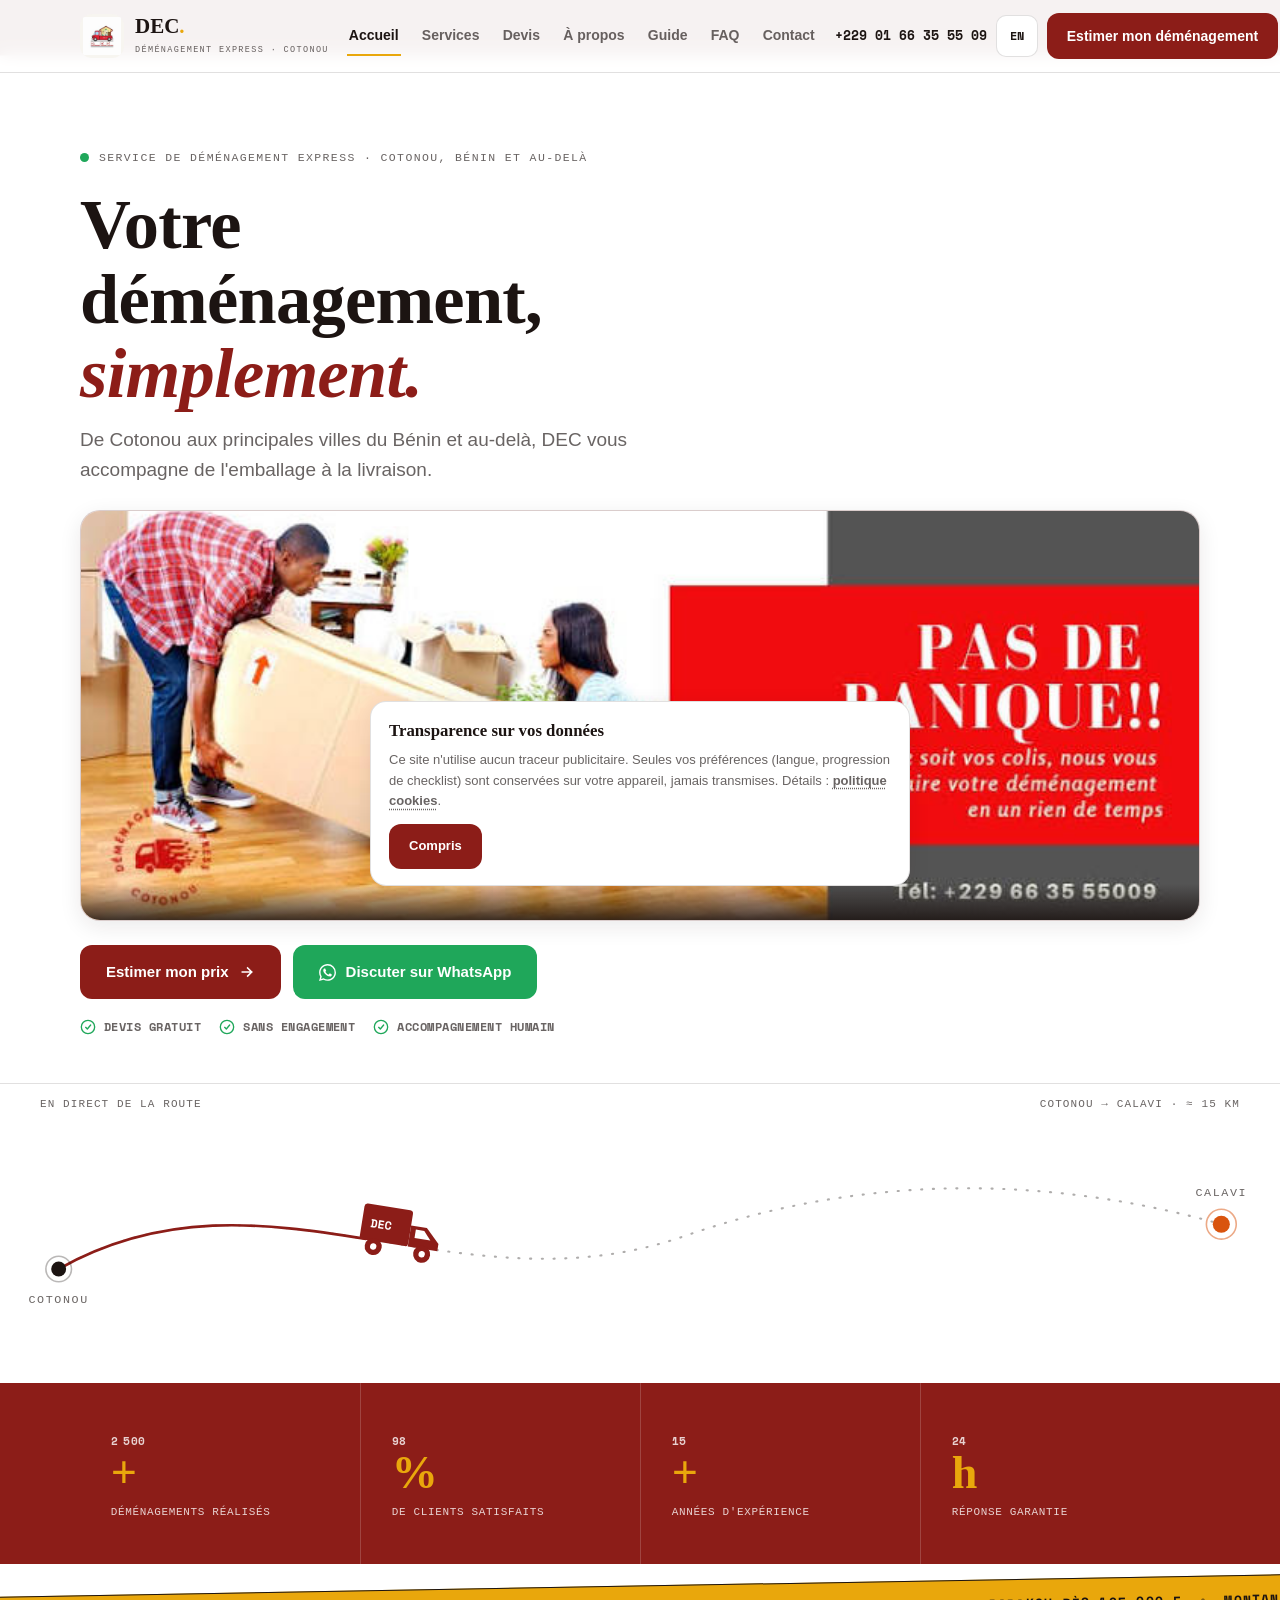
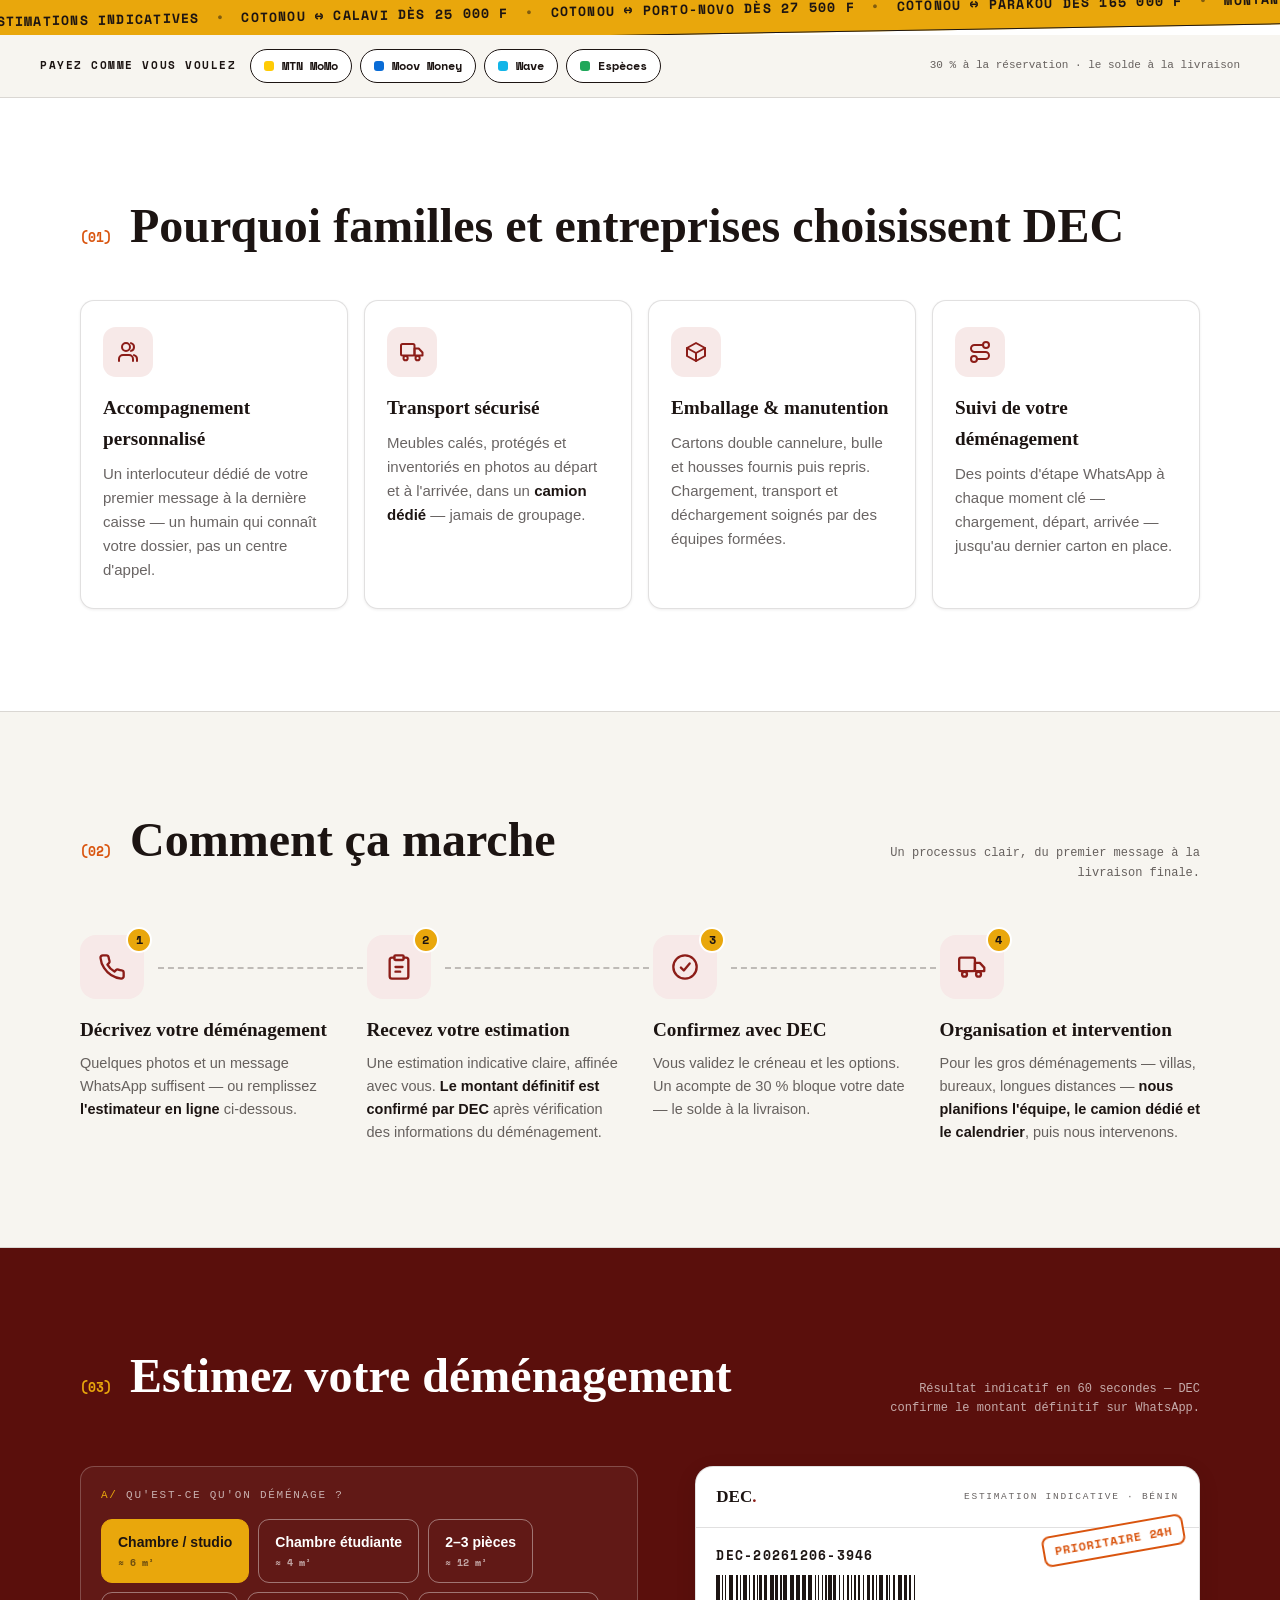
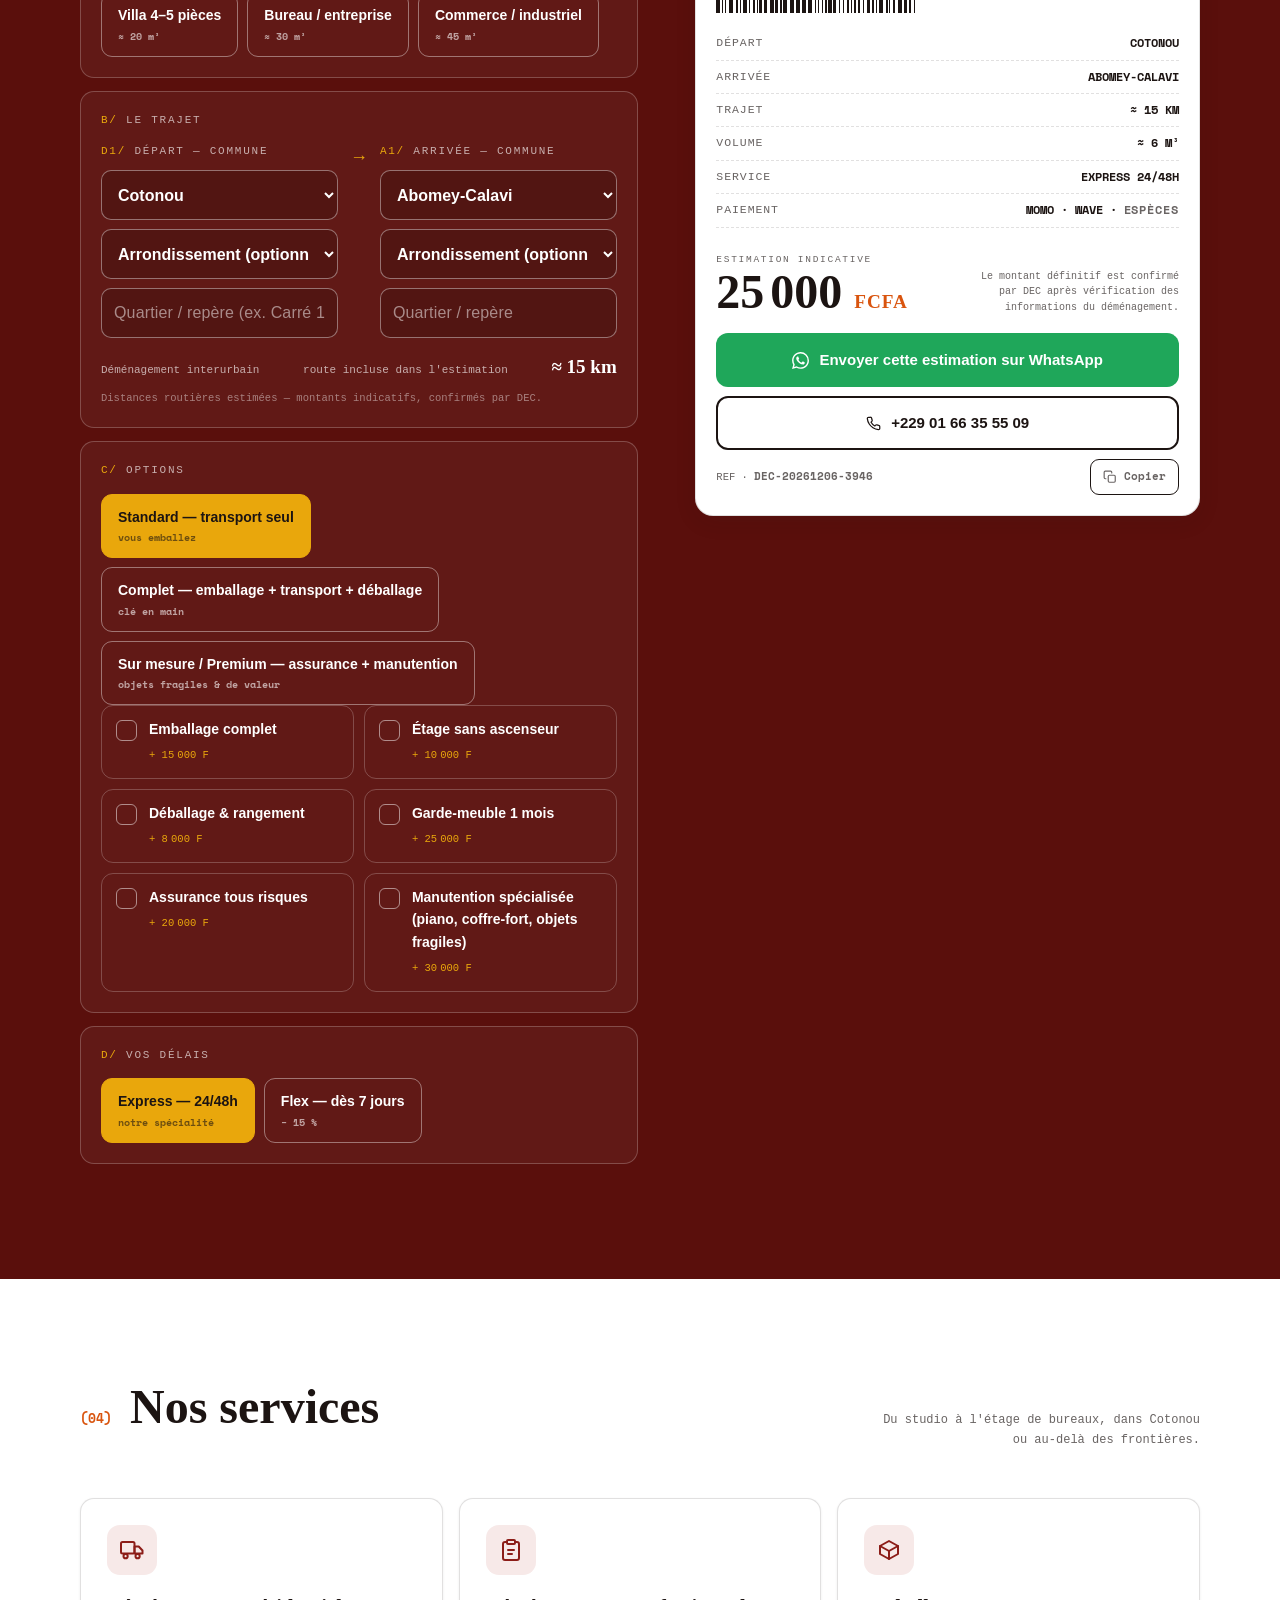
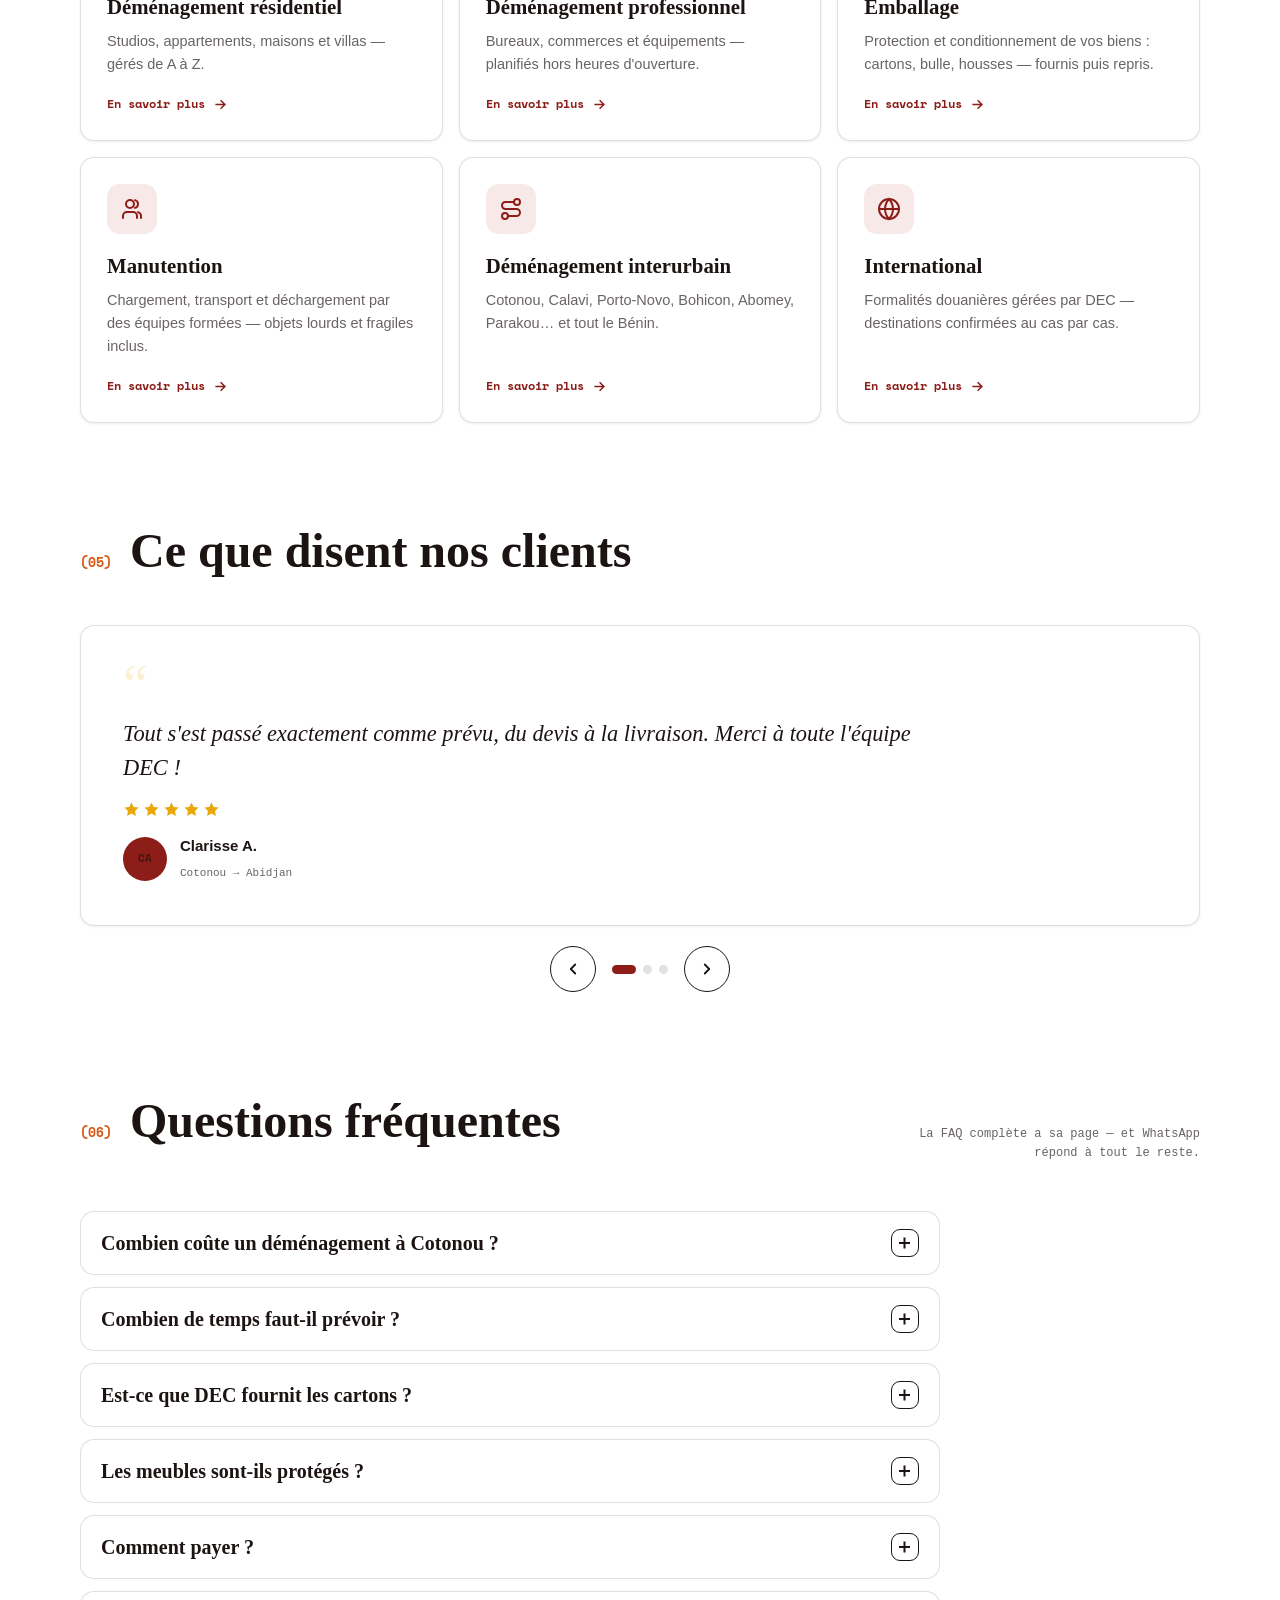
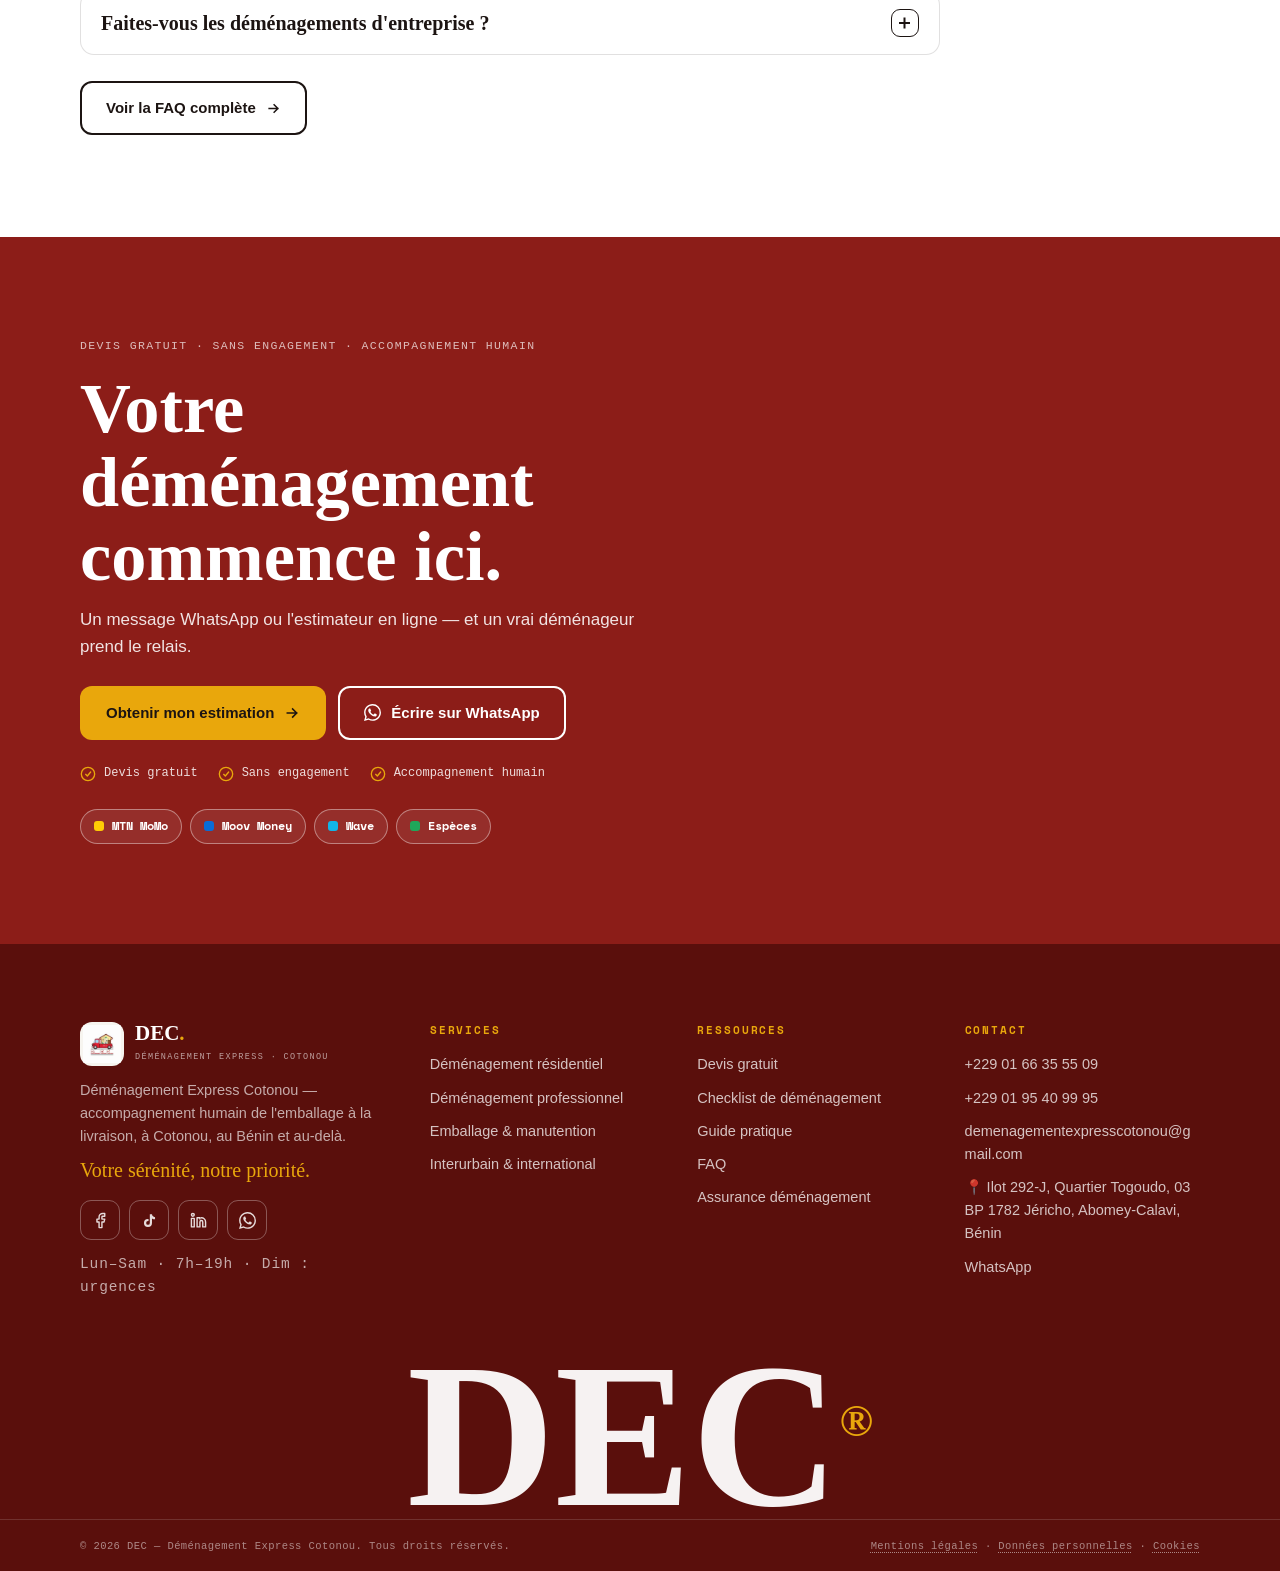
==== commit 76f6ba27: "Update index.html" ====
--- a/index.html
+++ b/index.html
@@ -128,13 +128,13 @@
     <h1 class="rv load" style="--d:.06s" data-en="Your move, simply.">Votre déménagement, <span class="accent">simplement.</span></h1>
     <p class="hero-sub rv load" style="--d:.12s" data-en="From Cotonou to the main cities of Benin and beyond, DEC supports you from packing to delivery.">De Cotonou aux principales villes du Bénin et au-delà, DEC vous accompagne de l'emballage à la livraison.</p>
 
-    <!-- TODO_OFFICIEL : vraie photo → assets/images/hero.webp -->
+    <!-- TODO_OFFICIEL : vraie photo → assets/images/hero.webp 📸 Photo à fournir — assets/images/hero.webp -->
     <figure class="hero-media rv load" style="--d:.18s;background:var(--brand-soft);margin-top:24px">
       <img src="assets/images/hero.webp"
            alt="Équipe DEC de Déménagement Express Cotonou en train de charger des cartons dans un camion"
            width="1200" height="675" loading="eager"
            onerror="this.remove()">
-      <figcaption style="position:absolute;left:0;right:0;bottom:0;background:linear-gradient(transparent,rgba(28,20,18,.85));color:#fff;font-family:var(--mono);font-size:11px;letter-spacing:.08em;text-transform:uppercase;padding:26px 14px 10px">📸 Photo à fournir — assets/images/hero.webp</figcaption>
+      <figcaption style="position:absolute;left:0;right:0;bottom:0;background:linear-gradient(transparent,rgba(28,20,18,.85));color:#fff;font-family:var(--mono);font-size:11px;letter-spacing:.08em;text-transform:uppercase;padding:26px 14px 10px"></figcaption>
     </figure>
 
     <div class="cta-row rv load" style="--d:.24s">
